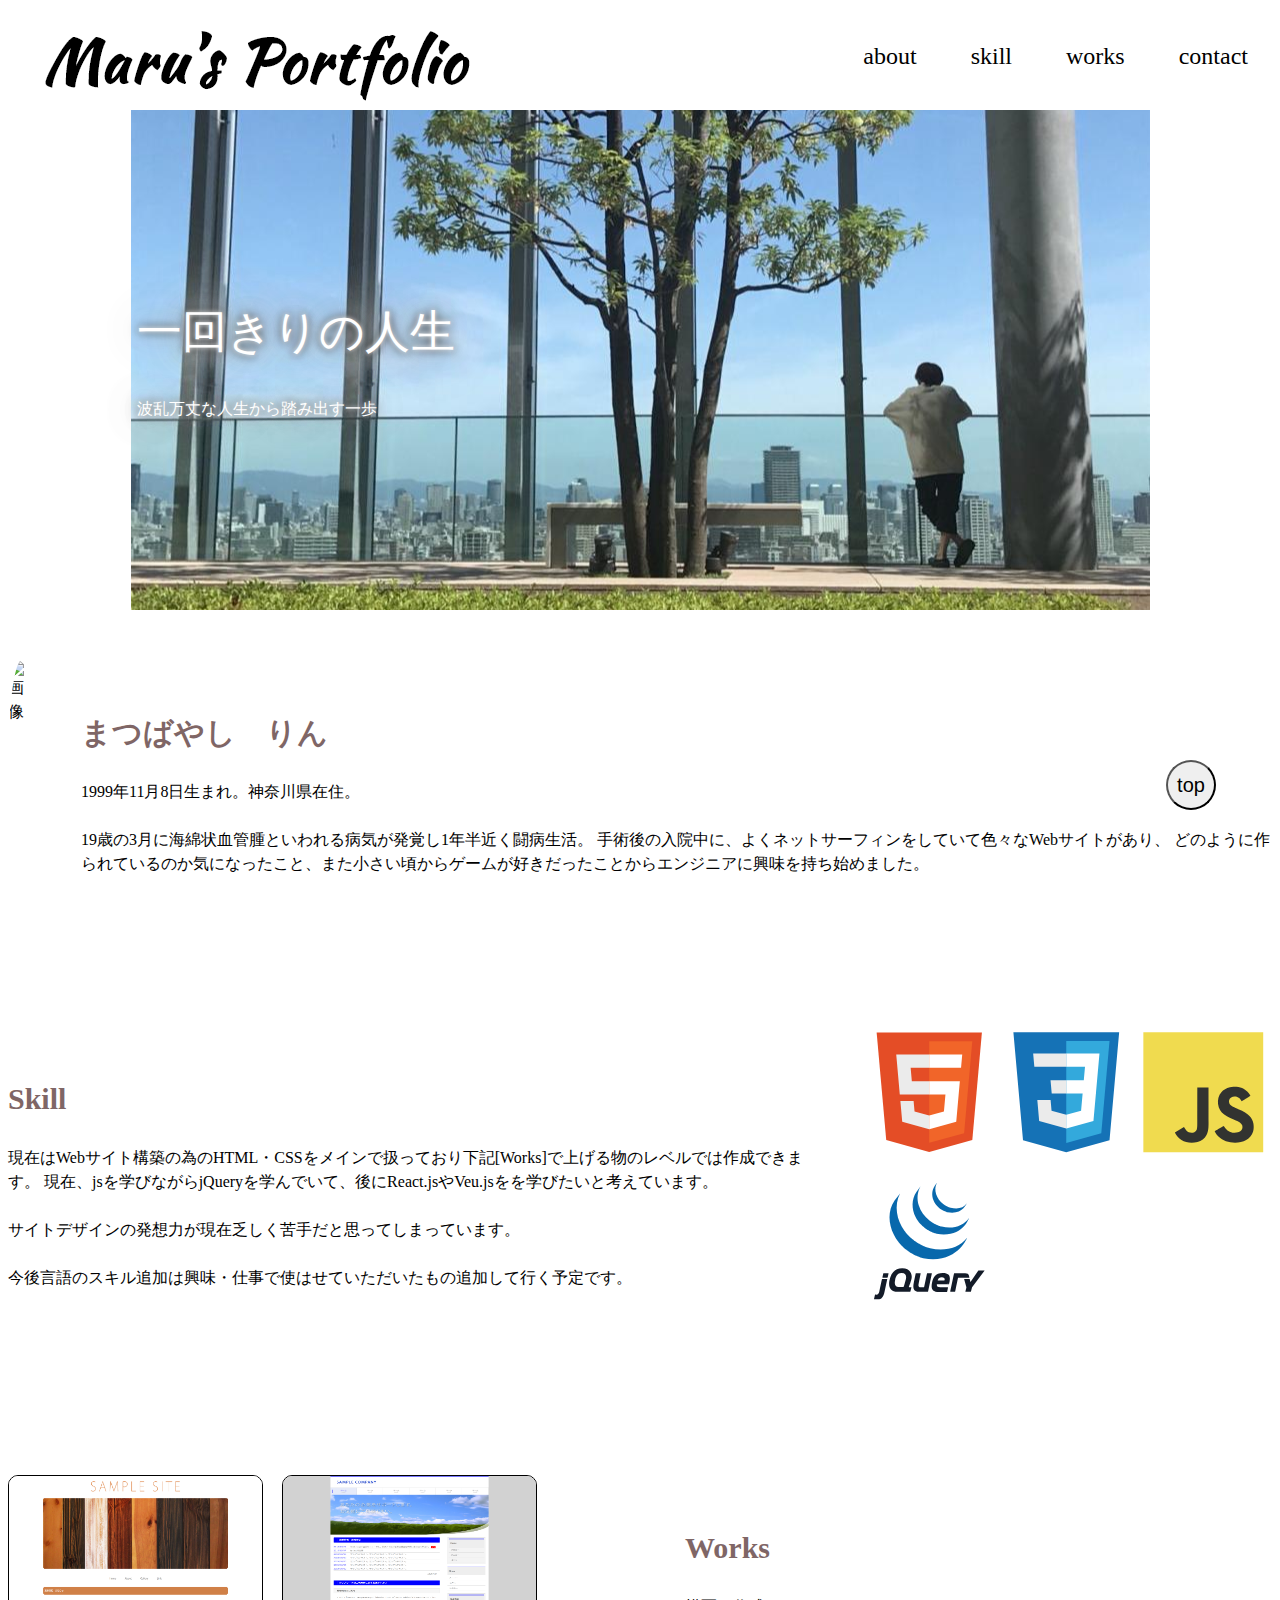
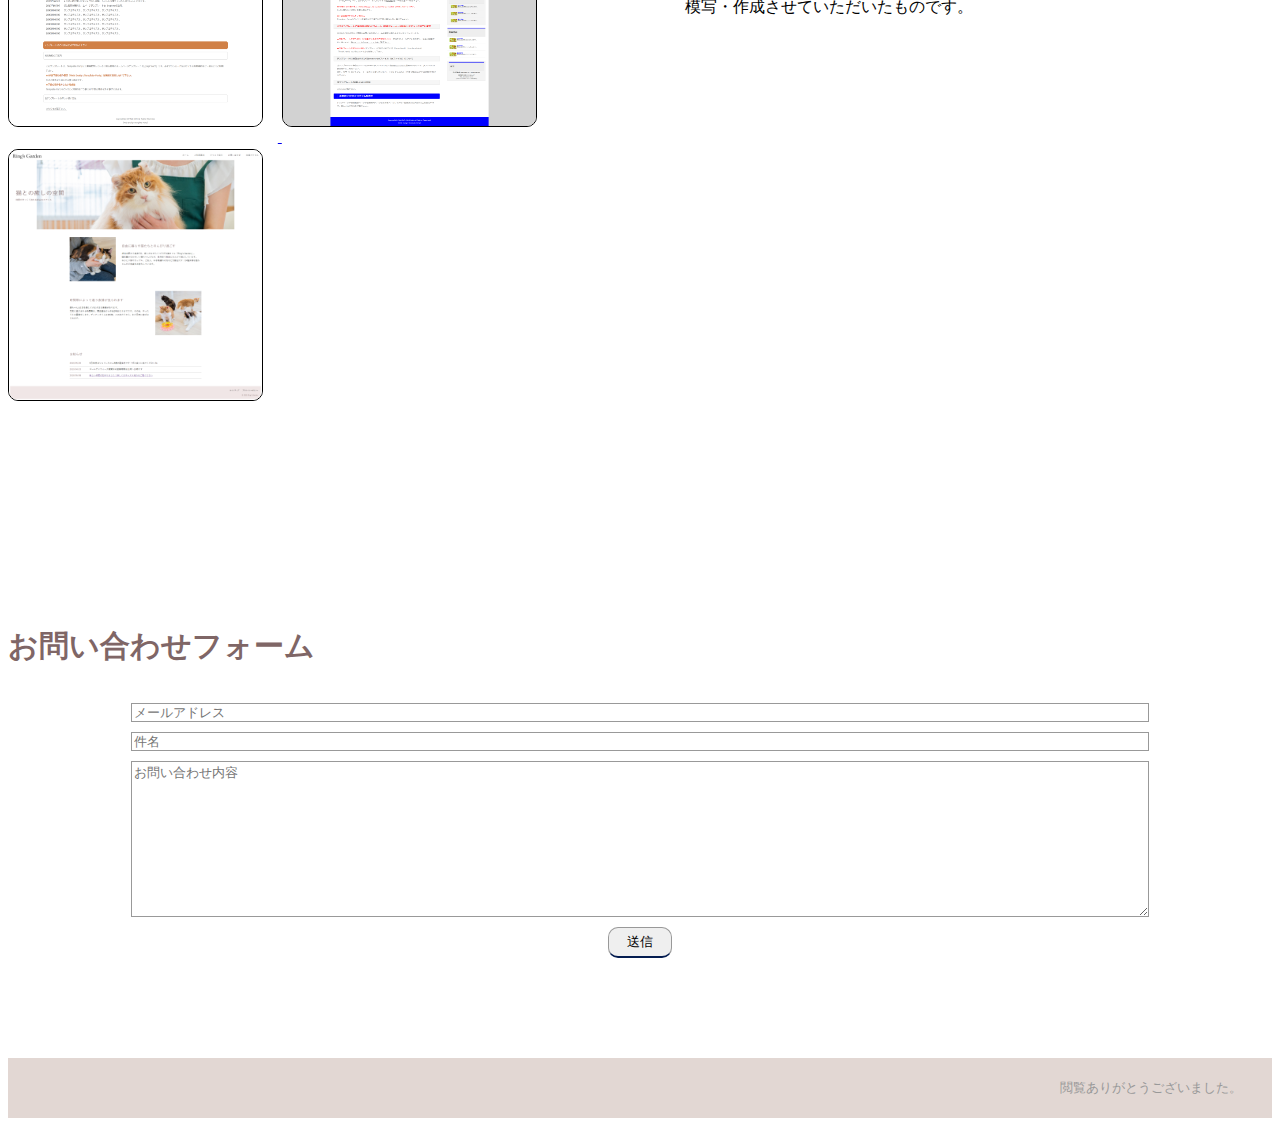
==== 1119_design/html/index.html @ 5fe9ca92 "2回目変更" ====
<!DOCTYPE html>
<html lang="ja">
<head>
    <meta charset="UTF-8">
    <meta name="viewport" content="width=device-width, initial-scale=1.0">
    <title>ポートフォリオ</title>
    <link rel="stylesheet" href="https://use.fontawesome.com/releases/v5.15.1/css/all.css">
    <link rel="stylesheet" href="../css/reset.css">
    <link rel="stylesheet" href="../css/style.css">
    <link rel="stylesheet" href="https://fonts.googleapis.com/css?family=Kaushan+Script">
    <link rel="stylesheet" href="../scss/stlker.scss">
</head>
<body>
    <button class="btn-top">
        <span class="btn-span">
            <a href="#top">
                top
            </a>
        </span>
    </button>
    <header id="top">
        <img class="h-logo" src="../img/my-logo.png" alt="title-logo">
        <nav class="h-nav">
            <ul class="h-menu">
                <li class="h-list">
                    <a class="h-a" href="#about">
                        about
                    </a>
                </li>
                <li class="h-list">
                    <a class="h-a" href="#skill">
                        skill
                    </a>
                </li>
                <li class="h-list">
                    <a class="h-a" href="#works">
                        works
                    </a>
                </li>
                <li class="h-list">
                    <a class="h-a" href="#contact">
                        contact
                    </a>
                </li>
            </ul>
        </nav>
    </header>
    <div class="contents">
        <main>
            <div class="m-visual">
                <div class="m-v-contents">
                    <h2 class="m-title">
                        一回きりの人生
                    </h2>
                    <p class="m-content">
                        波乱万丈な人生から踏み出す一歩
                    </p>
                </div>
            </div>
            <div class="container">
                <section class="about" id="about">
                    <img class="t-icon" src="https://pbs.twimg.com/profile_images/1322659379196252160/xJbpizBc_400x400.jpg" alt="画像">
                    <div class="content">
                        <h2 class="m-h2 color-font">
                            まつばやし　りん
                        </h2>
                        <p>
                            1999年11月8日生まれ。神奈川県在住。<br>
                            <br>
                            19歳の3月に海綿状血管腫といわれる病気が発覚し1年半近く闘病生活。
                            手術後の入院中に、よくネットサーフィンをしていて色々なWebサイトがあり、 どのように作られているのか気になったこと、また小さい頃からゲームが好きだったことからエンジニアに興味を持ち始めました。
                        </p>
                    </div>
                </section>
                <section class="skill" id="skill">
                    <div class="skill-icons">
                        <svg class="s-icon" viewBox="0 0 128 128">
                            <path fill="#E44D26" d="M19.037 113.876l-10.005-112.215h109.936l-10.016 112.198-45.019 12.48z"></path><path fill="#F16529" d="M64 116.8l36.378-10.086 8.559-95.878h-44.937z"></path><path fill="#EBEBEB" d="M64 52.455h-18.212l-1.258-14.094h19.47v-13.762h-34.511l.33 3.692 3.382 37.927h30.799zM64 88.198l-.061.017-15.327-4.14-.979-10.975h-13.817l1.928 21.609 28.193 7.826.063-.017z"></path><path fill="#fff" d="M63.952 52.455v13.763h16.947l-1.597 17.849-15.35 4.143v14.319l28.215-7.82.207-2.325 3.234-36.233.335-3.696h-3.708zM63.952 24.599v13.762h33.244l.276-3.092.628-6.978.329-3.692z"></path>
                        </svg>
                        <svg class="s-icon" viewBox="0 0 128 128">
                            <path fill="#1572B6" d="M18.814 114.123l-10.054-112.771h110.48l-10.064 112.754-45.243 12.543-45.119-12.526z"></path><path fill="#33A9DC" d="M64.001 117.062l36.559-10.136 8.601-96.354h-45.16v106.49z"></path><path fill="#fff" d="M64.001 51.429h18.302l1.264-14.163h-19.566v-13.831h34.681999999999995l-.332 3.711-3.4 38.114h-30.95v-13.831z"></path><path fill="#EBEBEB" d="M64.083 87.349l-.061.018-15.403-4.159-.985-11.031h-13.882l1.937 21.717 28.331 7.863.063-.018v-14.39z"></path><path fill="#fff" d="M81.127 64.675l-1.666 18.522-15.426 4.164v14.39l28.354-7.858.208-2.337 2.406-26.881h-13.876z"></path><path fill="#EBEBEB" d="M64.048 23.435v13.831000000000001h-33.407999999999994l-.277-3.108-.63-7.012-.331-3.711h34.646zM64.001 51.431v13.831000000000001h-15.209l-.277-3.108-.631-7.012-.33-3.711h16.447z"></path>
                        </svg>
                        <svg class="s-icon" viewBox="0 0 128 128">
                            <path fill="#F0DB4F" d="M1.408 1.408h125.184v125.185h-125.184z"></path><path fill="#323330" d="M116.347 96.736c-.917-5.711-4.641-10.508-15.672-14.981-3.832-1.761-8.104-3.022-9.377-5.926-.452-1.69-.512-2.642-.226-3.665.821-3.32 4.784-4.355 7.925-3.403 2.023.678 3.938 2.237 5.093 4.724 5.402-3.498 5.391-3.475 9.163-5.879-1.381-2.141-2.118-3.129-3.022-4.045-3.249-3.629-7.676-5.498-14.756-5.355l-3.688.477c-3.534.893-6.902 2.748-8.877 5.235-5.926 6.724-4.236 18.492 2.975 23.335 7.104 5.332 17.54 6.545 18.873 11.531 1.297 6.104-4.486 8.08-10.234 7.378-4.236-.881-6.592-3.034-9.139-6.949-4.688 2.713-4.688 2.713-9.508 5.485 1.143 2.499 2.344 3.63 4.26 5.795 9.068 9.198 31.76 8.746 35.83-5.176.165-.478 1.261-3.666.38-8.581zm-46.885-37.793h-11.709l-.048 30.272c0 6.438.333 12.34-.714 14.149-1.713 3.558-6.152 3.117-8.175 2.427-2.059-1.012-3.106-2.451-4.319-4.485-.333-.584-.583-1.036-.667-1.071l-9.52 5.83c1.583 3.249 3.915 6.069 6.902 7.901 4.462 2.678 10.459 3.499 16.731 2.059 4.082-1.189 7.604-3.652 9.448-7.401 2.666-4.915 2.094-10.864 2.07-17.444.06-10.735.001-21.468.001-32.237z"></path>
                        </svg>
                        <svg class="s-icon" viewBox="0 0 128 128">
                            <path fill="#0868AC" d="M27.758 20.421c-7.352 10.565-6.437 24.312-.82 35.54l.411.798.263.506.164.291.293.524c.174.307.353.612.536.919l.306.504c.203.326.41.65.622.973l.265.409c.293.437.592.872.901 1.301l.026.033.152.205c.267.368.542.732.821 1.093l.309.393c.249.313.502.623.759.934l.29.346c.345.406.698.812 1.057 1.208l.021.022.041.045c.351.383.71.758 1.075 1.133l.344.347c.282.284.569.563.858.841l.351.334c.387.364.777.722 1.176 1.07l.018.016.205.174c.351.305.708.605 1.068.902l.442.353c.294.235.591.468.89.696l.477.361c.33.243.663.482.999.717l.363.258.101.072c.318.22.645.431.97.642l.42.28c.5.315 1.007.628 1.519.93l.42.237c.377.217.756.431 1.14.639l.631.326.816.424.188.091.334.161c.427.204.858.405 1.293.599l.273.122c.498.218 1.001.427 1.508.628l.368.144c.469.182.945.359 1.423.527l.179.062c.524.184 1.054.353 1.587.52l.383.114c.542.164 1.079.358 1.638.462 35.553 6.483 45.88-21.364 45.88-21.364-8.674 11.3-24.069 14.28-38.656 10.962-.553-.125-1.089-.298-1.628-.456l-.406-.124c-.526-.161-1.049-.33-1.568-.51l-.215-.077c-.465-.164-.924-.336-1.382-.513l-.388-.152c-.501-.198-1-.405-1.492-.62l-.298-.133c-.423-.191-.842-.384-1.259-.585l-.364-.175c-.327-.159-.65-.328-.974-.495l-.649-.341c-.395-.21-.782-.43-1.167-.654l-.394-.219c-.513-.303-1.019-.615-1.52-.932l-.41-.273c-.363-.234-.725-.473-1.081-.719l-.349-.245c-.344-.242-.685-.489-1.022-.738l-.453-.343c-.31-.237-.618-.476-.922-.721l-.411-.33c-.388-.318-.771-.64-1.149-.969l-.126-.105c-.409-.359-.811-.728-1.208-1.098l-.34-.328c-.294-.279-.584-.561-.868-.851l-.34-.34c-.362-.37-.717-.745-1.065-1.126l-.053-.057c-.368-.402-.728-.813-1.08-1.229l-.283-.336c-.263-.316-.523-.638-.777-.961l-.285-.355c-.307-.397-.605-.793-.898-1.195-8.098-11.047-11.008-26.283-4.535-38.795M50.578 11.519c-5.316 7.65-5.028 17.893-.88 25.983.695 1.356 1.477 2.673 2.351 3.925.796 1.143 1.68 2.501 2.737 3.418.383.422.784.834 1.193 1.238l.314.311c.397.385.801.764 1.218 1.132l.05.043.012.012c.462.405.939.794 1.423 1.178l.323.252c.486.372.981.738 1.489 1.087l.043.033.68.447.322.213c.363.233.73.459 1.104.676l.156.092c.322.185.648.367.975.545l.347.18.682.354.103.047c.469.23.941.453 1.424.663l.314.13c.386.163.775.323 1.167.473l.5.184c.356.132.712.253 1.072.373l.484.155c.511.158 1.017.359 1.549.448 27.45 4.547 33.787-16.588 33.787-16.588-5.712 8.228-16.775 12.153-28.58 9.089-.524-.138-1.042-.288-1.555-.449l-.467-.151c-.365-.117-.728-.243-1.087-.374l-.491-.183c-.394-.152-.784-.309-1.171-.473l-.315-.133c-.485-.211-.962-.434-1.432-.666l-.718-.365-.414-.213c-.306-.166-.61-.338-.909-.514l-.217-.123c-.372-.217-.738-.44-1.1-.672l-.332-.221-.712-.472c-.506-.349-.999-.714-1.484-1.085l-.334-.264c-5.167-4.079-9.263-9.655-11.21-15.977-2.041-6.557-1.601-13.917 1.935-19.891M69.771 4.868c-3.134 4.612-3.442 10.341-1.267 15.435 2.293 5.407 6.992 9.648 12.477 11.66l.682.235.3.096c.323.102.644.22.978.282 15.157 2.929 19.268-7.777 20.362-9.354-3.601 5.185-9.653 6.43-17.079 4.627-.586-.142-1.231-.354-1.796-.555-.725-.259-1.439-.553-2.134-.886-1.318-.634-2.575-1.402-3.741-2.282-6.645-5.042-10.772-14.659-6.436-22.492"></path><path fill="#131B28" d="M66.359 96.295h-4.226c-.234 0-.467.188-.517.417l-1.5 6.94-1.5 6.94c-.049.229-.282.417-.516.417h-2.991c-2.959 0-2.617-2.047-2.011-4.851l.018-.085.066-.354.012-.066.135-.72.145-.771.154-.785.682-3.332.683-3.332c.047-.23-.107-.419-.341-.419h-4.337c-.234 0-.466.188-.514.418l-.933 4.424-.932 4.425-.002.006-.086.412c-1.074 4.903-.79 9.58 5.048 9.727l.17.003h9.163c.234 0 .467-.188.516-.417l1.976-9.289 1.976-9.29c.049-.23-.103-.417-.338-.418zM21.103 96.246h-4.64c-.235 0-.469.188-.521.416l-.44 1.942-.44 1.942c-.051.229.098.416.333.416h4.676c.235 0 .468-.188.518-.417l.425-1.941.425-1.941c.049-.229-.101-.417-.336-.417zM19.757 102.29h-4.677c-.234 0-.469.188-.521.416l-.657 2.91-.656 2.909-.183.834-.631 2.97-.63 2.971c-.049.229-.15.599-.225.821 0 0-.874 2.6-2.343 2.57l-.184-.004-1.271-.023h-.001c-.234-.003-.469.18-.524.407l-.485 2.039-.484 2.038c-.055.228.093.416.326.42.833.01 2.699.031 3.828.031 3.669 0 5.604-2.033 6.843-7.883l1.451-6.714 1.361-6.297c.049-.227-.103-.415-.337-.415zM105.874 100.716l-.194-.801-.191-.82-.097-.414c-.38-1.477-1.495-2.328-3.917-2.328l-3.77-.004-3.472-.005h-3.907c-.234 0-.466.188-.515.417l-.173.816-.204.964-.057.271-1.759 8.24-1.67 7.822c-.05.23-.066.512-.038.626.028.115.479.209.713.209h3.524c.235 0 .532-.042.66-.094s.317-.513.364-.742l.626-3.099.627-3.1.001-.005.084-.413.76-3.56.671-3.144c.05-.229.281-.416.515-.417l11.089-.005c.235.002.383-.185.33-.414zM120.149 93.476l-.854.003h-3.549c-.235 0-.536.159-.667.353l-7.849 11.498c-.132.194-.283.166-.335-.062l-.578-2.533c-.052-.229-.287-.416-.522-.416h-5.045c-.235 0-.374.184-.31.409l2.261 7.921c.064.226.069.596.011.824l-.985 3.833c-.059.228.085.413.32.413h4.987c.234 0 .474-.186.532-.413l.986-3.833c.058-.229.221-.567.363-.755l12.742-16.911c.142-.188.065-.341-.169-.339l-1.339.008zM80.063 103.395v-.004c-.029.254-.264.441-.499.441h-6.397c-.222 0-.334-.15-.301-.336l.006-.015-.004.002.003-.021.029-.109c.611-1.624 1.855-2.69 4.194-2.69 2.634-.001 3.148 1.285 2.969 2.732zm-1.877-7.384c-8.211 0-10.157 4.984-11.249 10.015-1.091 5.128-.998 9.921 7.5 9.921h1.03l.256-.001h.06l1.02-.003h.018c2.244-.009 4.495-.026 5.406-.033.233-.004.461-.191.509-.42l.344-1.681.067-.327.41-2.006c.047-.229-.106-.418-.341-.418h-7.639c-3.039 0-3.941-.807-3.608-3.181h12.211l-.001.001.008-.001c.194-.003.374-.137.445-.315l.029-.106-.001.001c1.813-6.839 1.293-11.445-6.474-11.446zM39.376 103.369l-.116.409v.001l-.922 3.268-.922 3.267c-.063.227-.308.411-.543.411h-4.88c-3.702 0-4.604-2.896-3.702-7.166.901-4.368 2.668-7.083 6.312-7.358 4.98-.376 5.976 3.126 4.773 7.168zm3.348 7.105s2.301-5.588 2.823-8.814c.713-4.319-1.45-10.585-9.804-10.585-8.306 0-11.914 5.981-13.29 12.484-1.376 6.55.427 12.293 8.686 12.246l6.516-.024 6.089-.022c.234-.002.474-.188.534-.414l1.061-4.046c.059-.228-.084-.414-.319-.416l-1.017-.006-1.017-.006c-.199-.001-.313-.131-.289-.302l.027-.095zM83.844 106.733c0 .155-.125.281-.28.281-.154 0-.28-.126-.28-.281 0-.154.125-.279.28-.279.155 0 .28.125.28.279z"></path>
                        </svg>
                        <!-- <svg class="s-icon" viewBox="0 0 128 128">
                            <linearGradient id="a" gradientUnits="userSpaceOnUse" x1="70.252" y1="1237.476" x2="170.659" y2="1151.089" gradientTransform="matrix(.563 0 0 -.568 -29.215 707.817)"><stop offset="0" stop-color="#5A9FD4"></stop><stop offset="1" stop-color="#306998"></stop></linearGradient><path fill="url(#a)" d="M63.391 1.988c-4.222.02-8.252.379-11.8 1.007-10.45 1.846-12.346 5.71-12.346 12.837v9.411h24.693v3.137h-33.961c-7.176 0-13.46 4.313-15.426 12.521-2.268 9.405-2.368 15.275 0 25.096 1.755 7.311 5.947 12.519 13.124 12.519h8.491v-11.282c0-8.151 7.051-15.34 15.426-15.34h24.665c6.866 0 12.346-5.654 12.346-12.548v-23.513c0-6.693-5.646-11.72-12.346-12.837-4.244-.706-8.645-1.027-12.866-1.008zm-13.354 7.569c2.55 0 4.634 2.117 4.634 4.721 0 2.593-2.083 4.69-4.634 4.69-2.56 0-4.633-2.097-4.633-4.69-.001-2.604 2.073-4.721 4.633-4.721z"></path><linearGradient id="b" gradientUnits="userSpaceOnUse" x1="209.474" y1="1098.811" x2="173.62" y2="1149.537" gradientTransform="matrix(.563 0 0 -.568 -29.215 707.817)"><stop offset="0" stop-color="#FFD43B"></stop><stop offset="1" stop-color="#FFE873"></stop></linearGradient><path fill="url(#b)" d="M91.682 28.38v10.966c0 8.5-7.208 15.655-15.426 15.655h-24.665c-6.756 0-12.346 5.783-12.346 12.549v23.515c0 6.691 5.818 10.628 12.346 12.547 7.816 2.297 15.312 2.713 24.665 0 6.216-1.801 12.346-5.423 12.346-12.547v-9.412h-24.664v-3.138h37.012c7.176 0 9.852-5.005 12.348-12.519 2.578-7.735 2.467-15.174 0-25.096-1.774-7.145-5.161-12.521-12.348-12.521h-9.268zm-13.873 59.547c2.561 0 4.634 2.097 4.634 4.692 0 2.602-2.074 4.719-4.634 4.719-2.55 0-4.633-2.117-4.633-4.719 0-2.595 2.083-4.692 4.633-4.692z"></path><radialGradient id="c" cx="1825.678" cy="444.45" r="26.743" gradientTransform="matrix(0 -.24 -1.055 0 532.979 557.576)" gradientUnits="userSpaceOnUse"><stop offset="0" stop-color="#B8B8B8" stop-opacity=".498"></stop><stop offset="1" stop-color="#7F7F7F" stop-opacity="0"></stop></radialGradient><path opacity=".444" fill="url(#c)" enable-background="new" d="M97.309 119.597c0 3.543-14.816 6.416-33.091 6.416-18.276 0-33.092-2.873-33.092-6.416 0-3.544 14.815-6.417 33.092-6.417 18.275 0 33.091 2.872 33.091 6.417z"></path>
                        </svg>
                        <svg class="s-icon" viewBox="0 0 128 128">
                            <g fill="#61DAFB"><circle cx="64" cy="64" r="11.4"></circle><path d="M107.3 45.2c-2.2-.8-4.5-1.6-6.9-2.3.6-2.4 1.1-4.8 1.5-7.1 2.1-13.2-.2-22.5-6.6-26.1-1.9-1.1-4-1.6-6.4-1.6-7 0-15.9 5.2-24.9 13.9-9-8.7-17.9-13.9-24.9-13.9-2.4 0-4.5.5-6.4 1.6-6.4 3.7-8.7 13-6.6 26.1.4 2.3.9 4.7 1.5 7.1-2.4.7-4.7 1.4-6.9 2.3-12.5 4.8-19.3 11.4-19.3 18.8s6.9 14 19.3 18.8c2.2.8 4.5 1.6 6.9 2.3-.6 2.4-1.1 4.8-1.5 7.1-2.1 13.2.2 22.5 6.6 26.1 1.9 1.1 4 1.6 6.4 1.6 7.1 0 16-5.2 24.9-13.9 9 8.7 17.9 13.9 24.9 13.9 2.4 0 4.5-.5 6.4-1.6 6.4-3.7 8.7-13 6.6-26.1-.4-2.3-.9-4.7-1.5-7.1 2.4-.7 4.7-1.4 6.9-2.3 12.5-4.8 19.3-11.4 19.3-18.8s-6.8-14-19.3-18.8zm-14.8-30.5c4.1 2.4 5.5 9.8 3.8 20.3-.3 2.1-.8 4.3-1.4 6.6-5.2-1.2-10.7-2-16.5-2.5-3.4-4.8-6.9-9.1-10.4-13 7.4-7.3 14.9-12.3 21-12.3 1.3 0 2.5.3 3.5.9zm-11.2 59.3c-1.8 3.2-3.9 6.4-6.1 9.6-3.7.3-7.4.4-11.2.4-3.9 0-7.6-.1-11.2-.4-2.2-3.2-4.2-6.4-6-9.6-1.9-3.3-3.7-6.7-5.3-10 1.6-3.3 3.4-6.7 5.3-10 1.8-3.2 3.9-6.4 6.1-9.6 3.7-.3 7.4-.4 11.2-.4 3.9 0 7.6.1 11.2.4 2.2 3.2 4.2 6.4 6 9.6 1.9 3.3 3.7 6.7 5.3 10-1.7 3.3-3.4 6.6-5.3 10zm8.3-3.3c1.5 3.5 2.7 6.9 3.8 10.3-3.4.8-7 1.4-10.8 1.9 1.2-1.9 2.5-3.9 3.6-6 1.2-2.1 2.3-4.2 3.4-6.2zm-25.6 27.1c-2.4-2.6-4.7-5.4-6.9-8.3 2.3.1 4.6.2 6.9.2 2.3 0 4.6-.1 6.9-.2-2.2 2.9-4.5 5.7-6.9 8.3zm-18.6-15c-3.8-.5-7.4-1.1-10.8-1.9 1.1-3.3 2.3-6.8 3.8-10.3 1.1 2 2.2 4.1 3.4 6.1 1.2 2.2 2.4 4.1 3.6 6.1zm-7-25.5c-1.5-3.5-2.7-6.9-3.8-10.3 3.4-.8 7-1.4 10.8-1.9-1.2 1.9-2.5 3.9-3.6 6-1.2 2.1-2.3 4.2-3.4 6.2zm25.6-27.1c2.4 2.6 4.7 5.4 6.9 8.3-2.3-.1-4.6-.2-6.9-.2-2.3 0-4.6.1-6.9.2 2.2-2.9 4.5-5.7 6.9-8.3zm22.2 21l-3.6-6c3.8.5 7.4 1.1 10.8 1.9-1.1 3.3-2.3 6.8-3.8 10.3-1.1-2.1-2.2-4.2-3.4-6.2zm-54.5-16.2c-1.7-10.5-.3-17.9 3.8-20.3 1-.6 2.2-.9 3.5-.9 6 0 13.5 4.9 21 12.3-3.5 3.8-7 8.2-10.4 13-5.8.5-11.3 1.4-16.5 2.5-.6-2.3-1-4.5-1.4-6.6zm-24.7 29c0-4.7 5.7-9.7 15.7-13.4 2-.8 4.2-1.5 6.4-2.1 1.6 5 3.6 10.3 6 15.6-2.4 5.3-4.5 10.5-6 15.5-13.8-4-22.1-10-22.1-15.6zm28.5 49.3c-4.1-2.4-5.5-9.8-3.8-20.3.3-2.1.8-4.3 1.4-6.6 5.2 1.2 10.7 2 16.5 2.5 3.4 4.8 6.9 9.1 10.4 13-7.4 7.3-14.9 12.3-21 12.3-1.3 0-2.5-.3-3.5-.9zm60.8-20.3c1.7 10.5.3 17.9-3.8 20.3-1 .6-2.2.9-3.5.9-6 0-13.5-4.9-21-12.3 3.5-3.8 7-8.2 10.4-13 5.8-.5 11.3-1.4 16.5-2.5.6 2.3 1 4.5 1.4 6.6zm9-15.6c-2 .8-4.2 1.5-6.4 2.1-1.6-5-3.6-10.3-6-15.6 2.4-5.3 4.5-10.5 6-15.5 13.8 4 22.1 10 22.1 15.6 0 4.7-5.8 9.7-15.7 13.4z"></path></g>
                        </svg> -->
                    </div>
                    <div class="content">
                        <h2 class="m-h2 color-font">
                            Skill
                        </h2>
                        <p>
                            現在はWebサイト構築の為のHTML・CSSをメインで扱っており下記[Works]で上げる物のレベルでは作成できます。
                            現在、jsを学びながらjQueryを学んでいて、後にReact.jsやVeu.jsをを学びたいと考えています。<br>
                            <br>
                            サイトデザインの発想力が現在乏しく苦手だと思ってしまっています。<br>
                            <br>
                            今後言語のスキル追加は興味・仕事で使はせていただいたもの追加して行く予定です。
                        </p>
                    </div>
                </section>
                <section class="works" id="works">
                    <div class="w-contents">
                        <a href="../img/try1.png">
                            <img class="work" src="../img/try1.png" alt="wrok1">
                        </a>
                        <a href="../img/try2.png">
                            <img class="work" src="../img/try2.png" alt="work2">
                        </a>
                        <a href="../img/try3.png">
                            <img class="work" src="../img/try3.png" alt="work3">
                        </a>
                    </div>
                    <div class="content">
                        <h2 class="m-h2 color-font">
                            Works
                        </h2>
                        <p>
                            模写・作成させていただいたものです。
                        </p>
                    </div>
                </section>
                <div class="contact">
                    <h2 class="m-h2 color-font">
                        お問い合わせフォーム
                    </h2>
                    <form id="contact" action="mailto:aaaa@aaa?subject=お問い合わせ" method="post">
                        <input type="email" placeholder="メールアドレス" required="required">
                        <input type="text" placeholder="件名">
                        <textarea name="" id="" cols="30" rows="10" placeholder="お問い合わせ内容" required="required"></textarea>
                        <input class="next-u" type="submit" value="送信">
                    </form>
                </div>
            </div>
        </main>
    </div>
    <footer>
        <div class="footer-right">
            <p class="f-p">
                閲覧ありがとうございました。
            </p>
        </div>
    </footer>
</body>
</html>
---- 1119_design/css/style.css ----
html {
    scroll-behavior: smooth;
}

body {
    margin: 8px;
    line-height: 1.5;
}

li {
    list-style: none;
}

.color-font {
    color: #7f6666;
}

/* botton */

.btn-top {
    position: fixed;
    z-index: 999;
    font-size: 20px;
    bottom: 10%;
    right: 5%;
    height: 50px;
    width: 50px;
    border-radius: 50%;
    padding: auto;
}

.btn-span a {
    text-decoration: none;
    color: black;
}

/* header */

header {
    width: 100%;
    overflow: hidden;
    display: block;
}

.h-logo {
    float: left;
    margin-top: 10px;
    margin-left: 30px;
}

.h-menu {
    float: right;
    font-size: 24px;
    margin: 20px 0;
}

.h-list {
    display: inline-block;
    padding: 10px 24px;
}

.h-a {
    text-decoration: none;
    color: black;
}

.h-a:hover {
    color: #ff0;
    transition: 0.3s;
}

/* main */

main {
    clear: both;
    margin: 0 auto;
}

.m-visual {
    background-image: url(../img/image1.png);
    background-repeat: no-repeat;
    background-position: center;
    height: 500px;
    position: relative;
}

.m-v-contents {
    position: absolute;
    color: white;
    top: 50%;
    left: 20%;
    transform: translate(-40%, -50%);
    text-shadow: 0px 0px 5px #ffffff,
    0px 0px 10px #000000,
    0px 0px 20px #aaaaaa,
    0px 0px 40px #aaaaaa,
    0px 0px 60px #aaaaaa,
    0px 0px 80px #eeeeee,
    0px 0px 100px #eeeeee,
    0px 0px 120px #eeeeee;
}

.m-title {
    font-size: 45px;
    font-weight: normal;
    padding: 15px;
}

.m-content {
    padding: 15px;
}

/* container */

.container {
    max-width: 1300px;
    margin: auto;
    padding-top: 50px;
}

section {
    display: flex;
    margin-bottom: 150px;
}

.container section:nth-child(even) {
    flex-direction: row-reverse;
}

.container section:nth-child(odd) .content {
    padding-left: 45px;
}

.container section:nth-child(even) .content {
    padding-right: 45px;
}

.m-h2 {
    font-size: 30px;
    padding-top: 50px;
    padding-bottom: 25px;
}

.t-icon {
    border-radius: 50%;
}

.skill-icons {
    width: 60%;
}

.s-icon {
    width: 30%;
    padding: 5px;
    margin-bottom: 10px;
}

.w-contents {
    width: 50%;
}

.work {
    width: 40%;
    height: 250px;
    margin-right: 15px;
    margin-bottom: 15px;
    border: 1px solid #000000;
    border-radius: 10px;
}

/* form */

.contact {
    width: 100%;
    margin: 0 auto;
}

form {
    width: 100%;
}

form input, form textarea {
    width: 80%;
    display: block;
    margin: auto;
    margin-top: 10px;
    border: 1px solid #999999;
}

.next-u {
    width: auto;
    padding: 5px 18px;
    border-radius: 10px;
    border-bottom: solid 2px #041c50;
}

.next-u:active {
    transform: translateY(2px);
    border-bottom: none;
    margin-top: 12px;
}

/* footer */

footer {
    width: 100%;
    overflow: hidden;
    background: rgb(226, 215, 211);
    padding: 20px 0;
    margin-top: 100px;
}

.footer-right {
    float: right;
    margin-right: 30px;
}

.f-p {
    font-size: 13px;
    color: #999999;
}
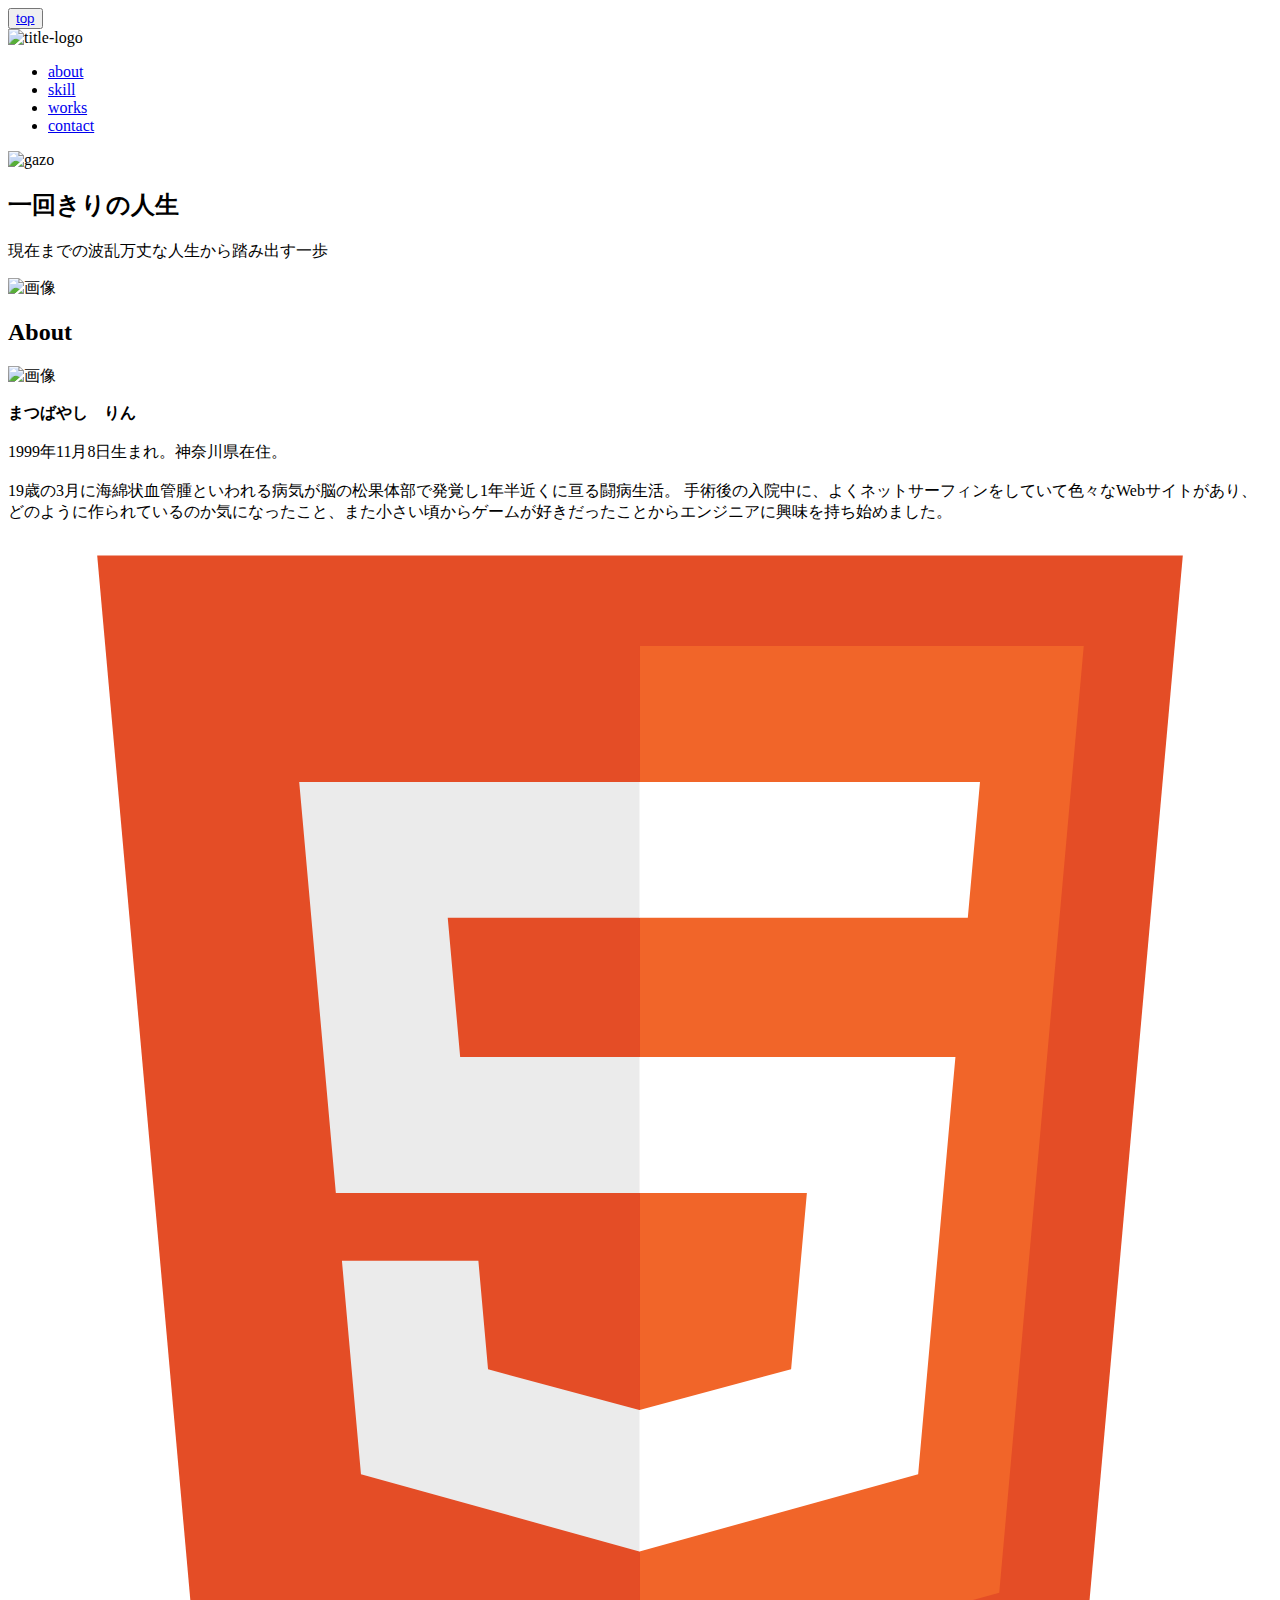
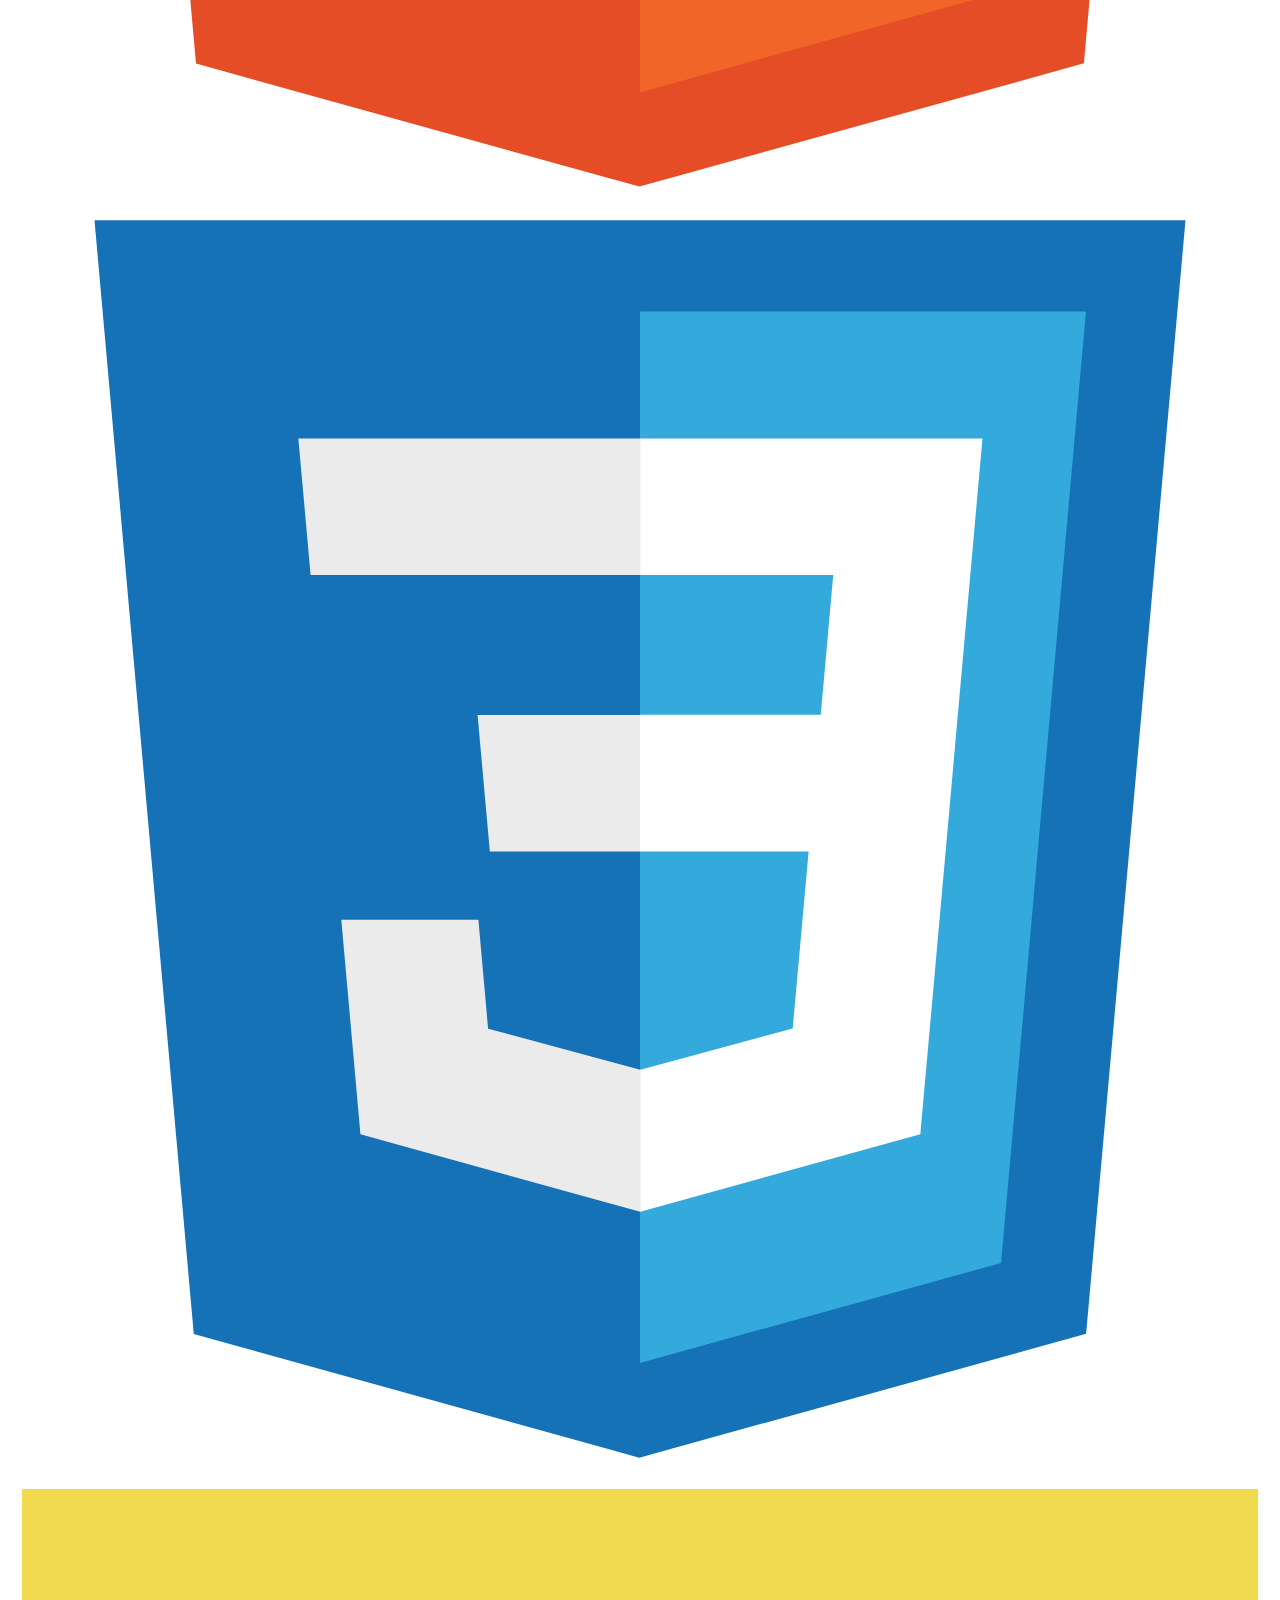
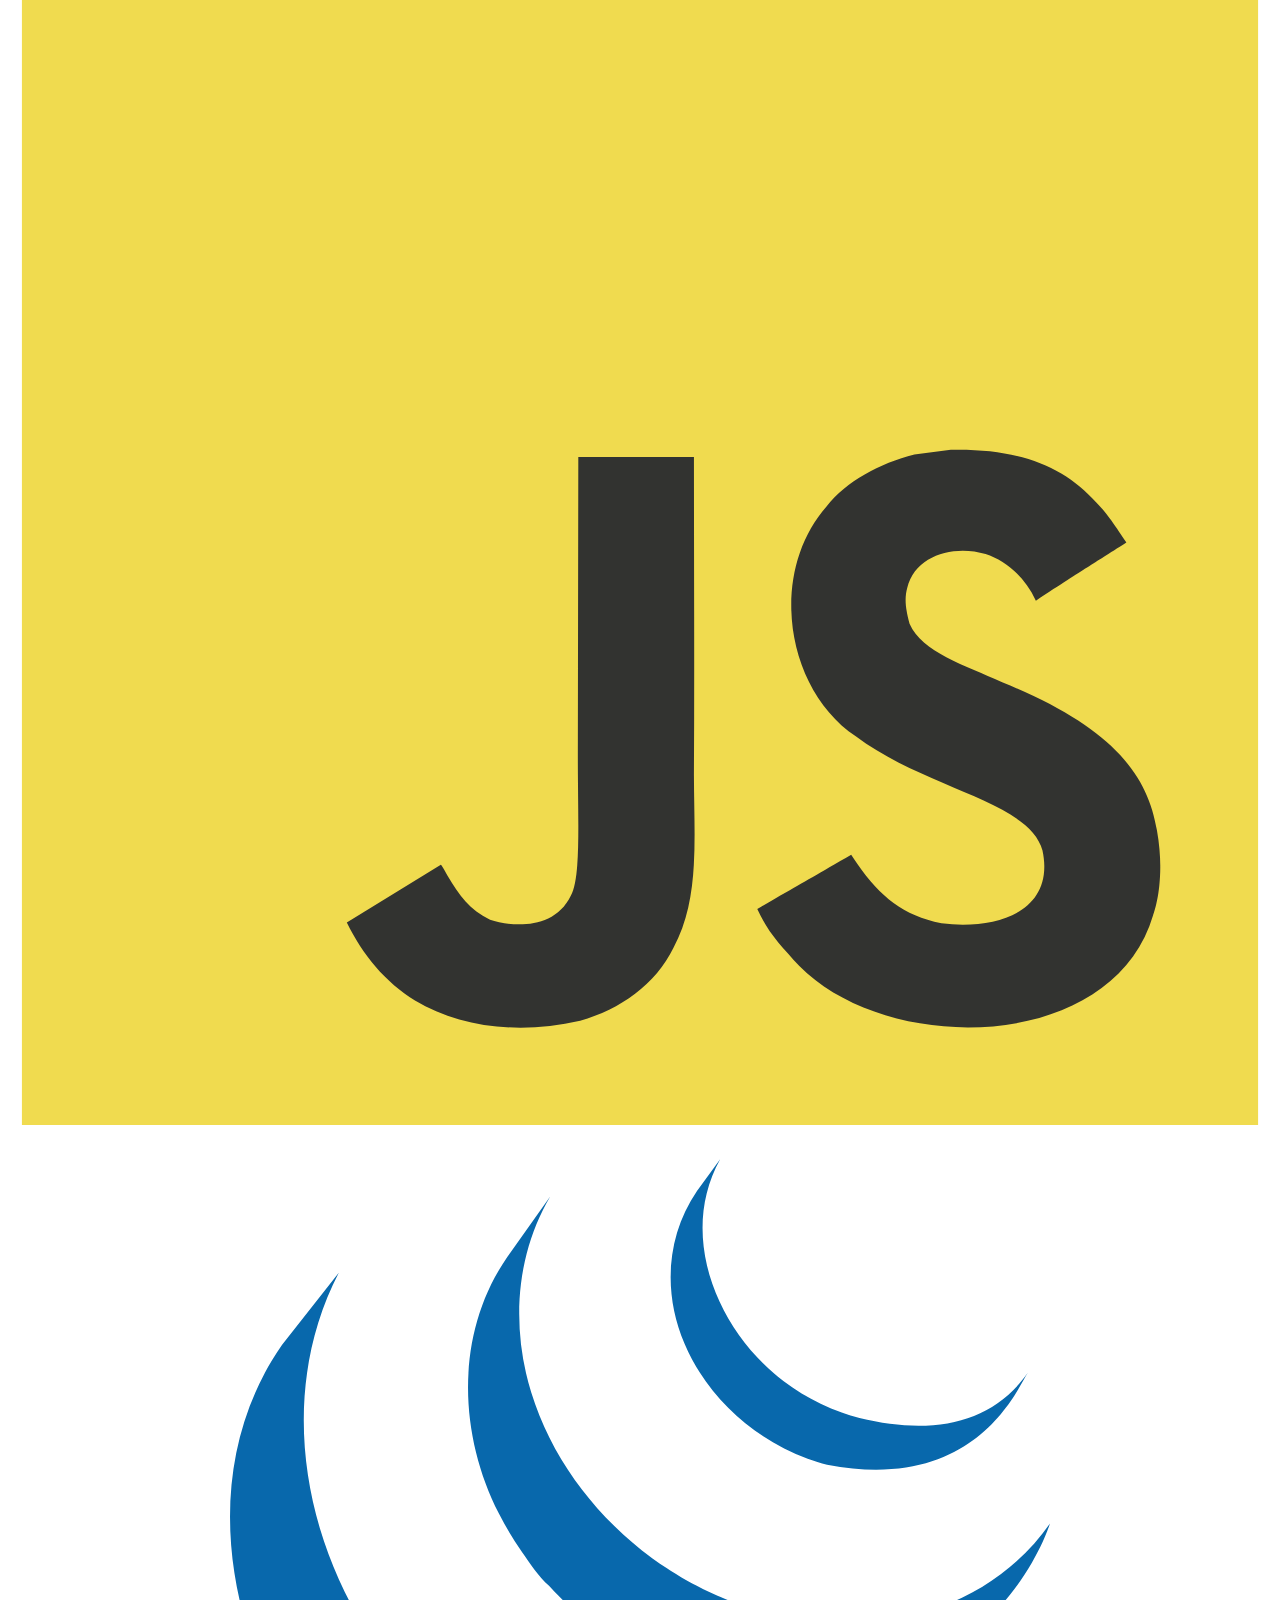
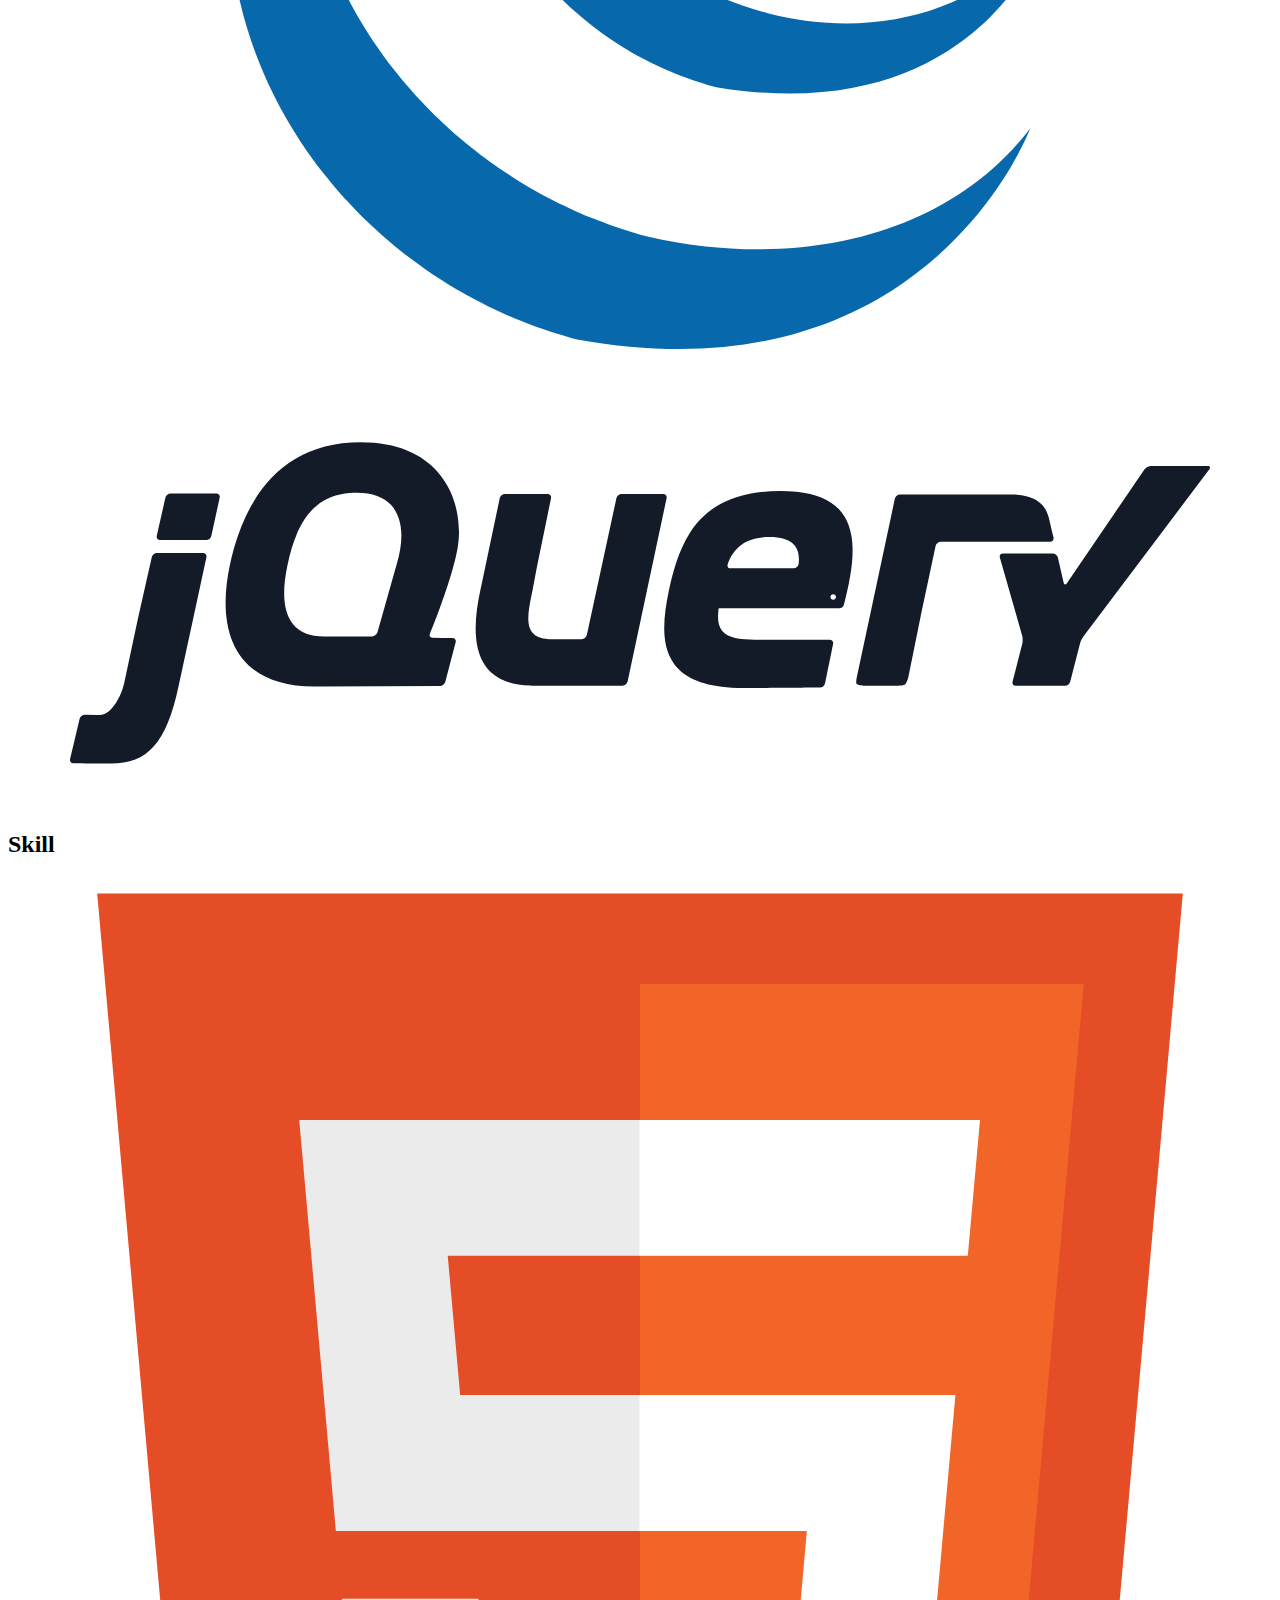
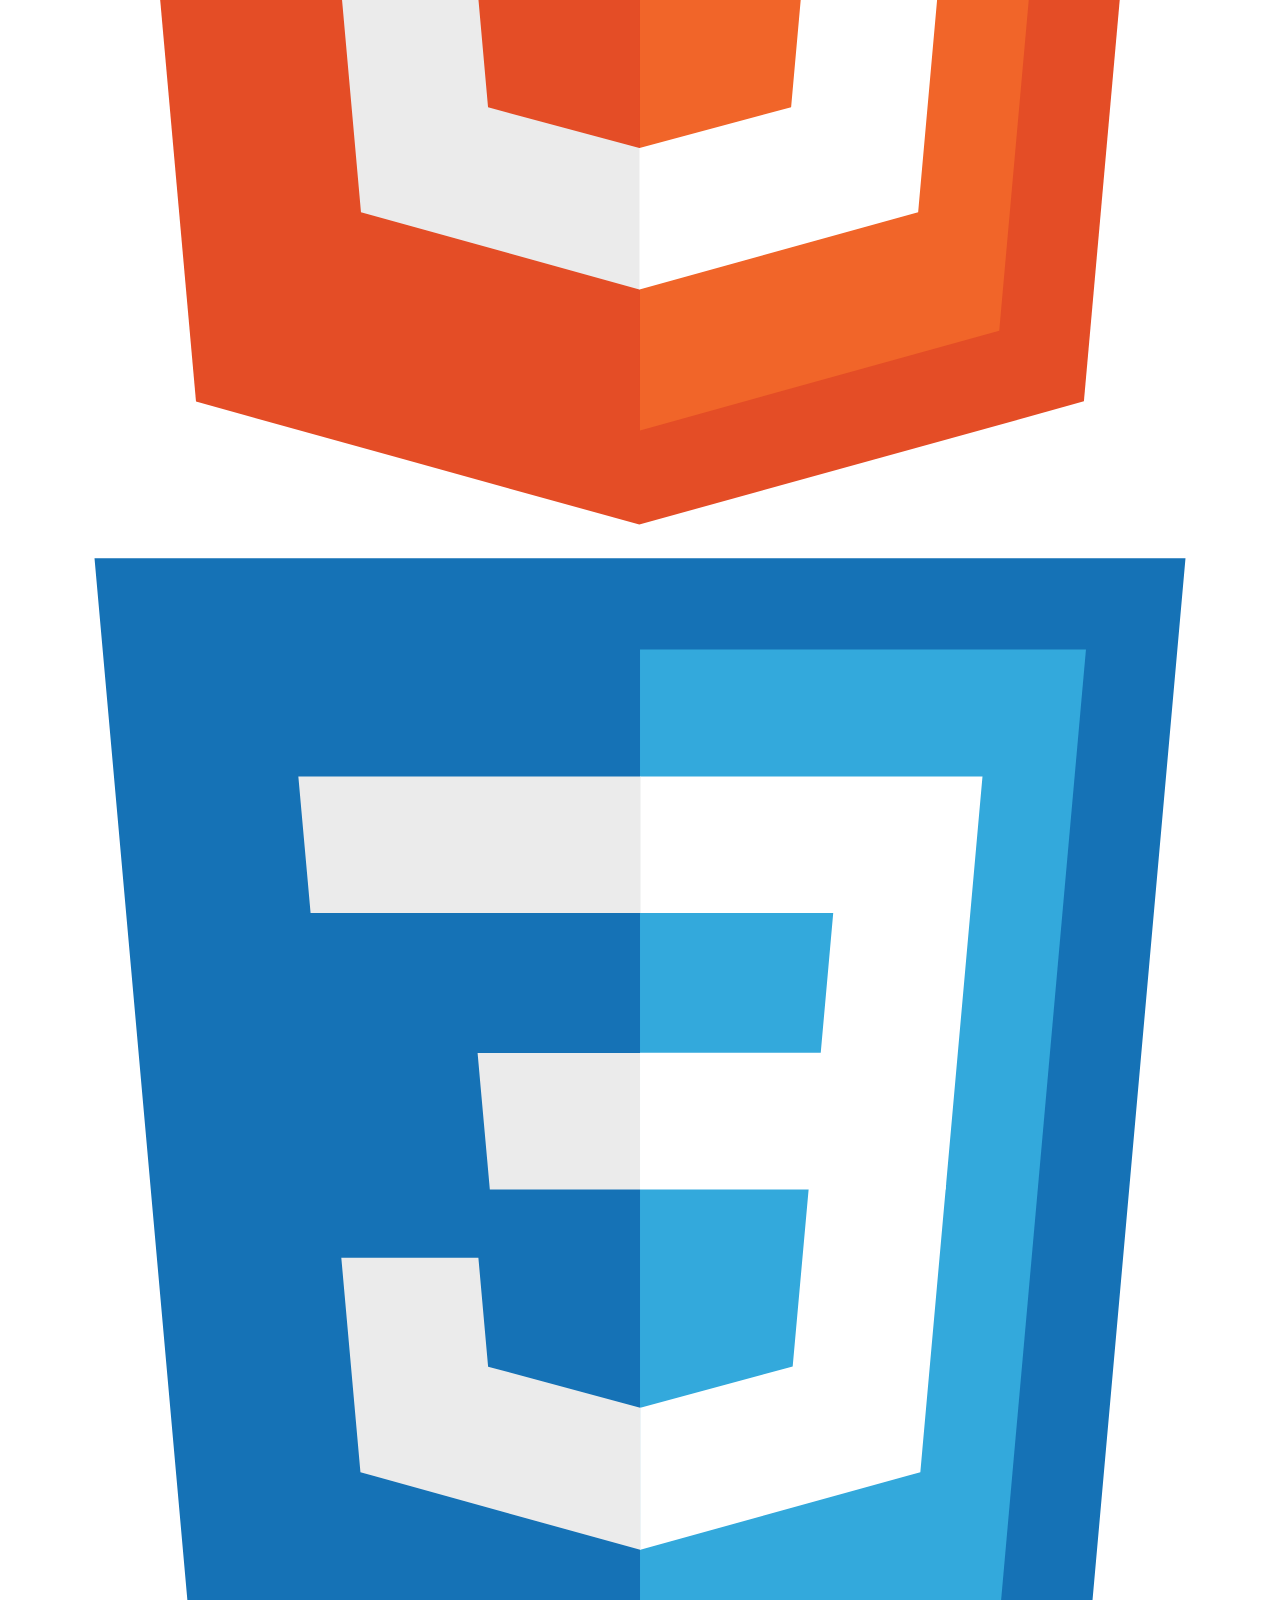
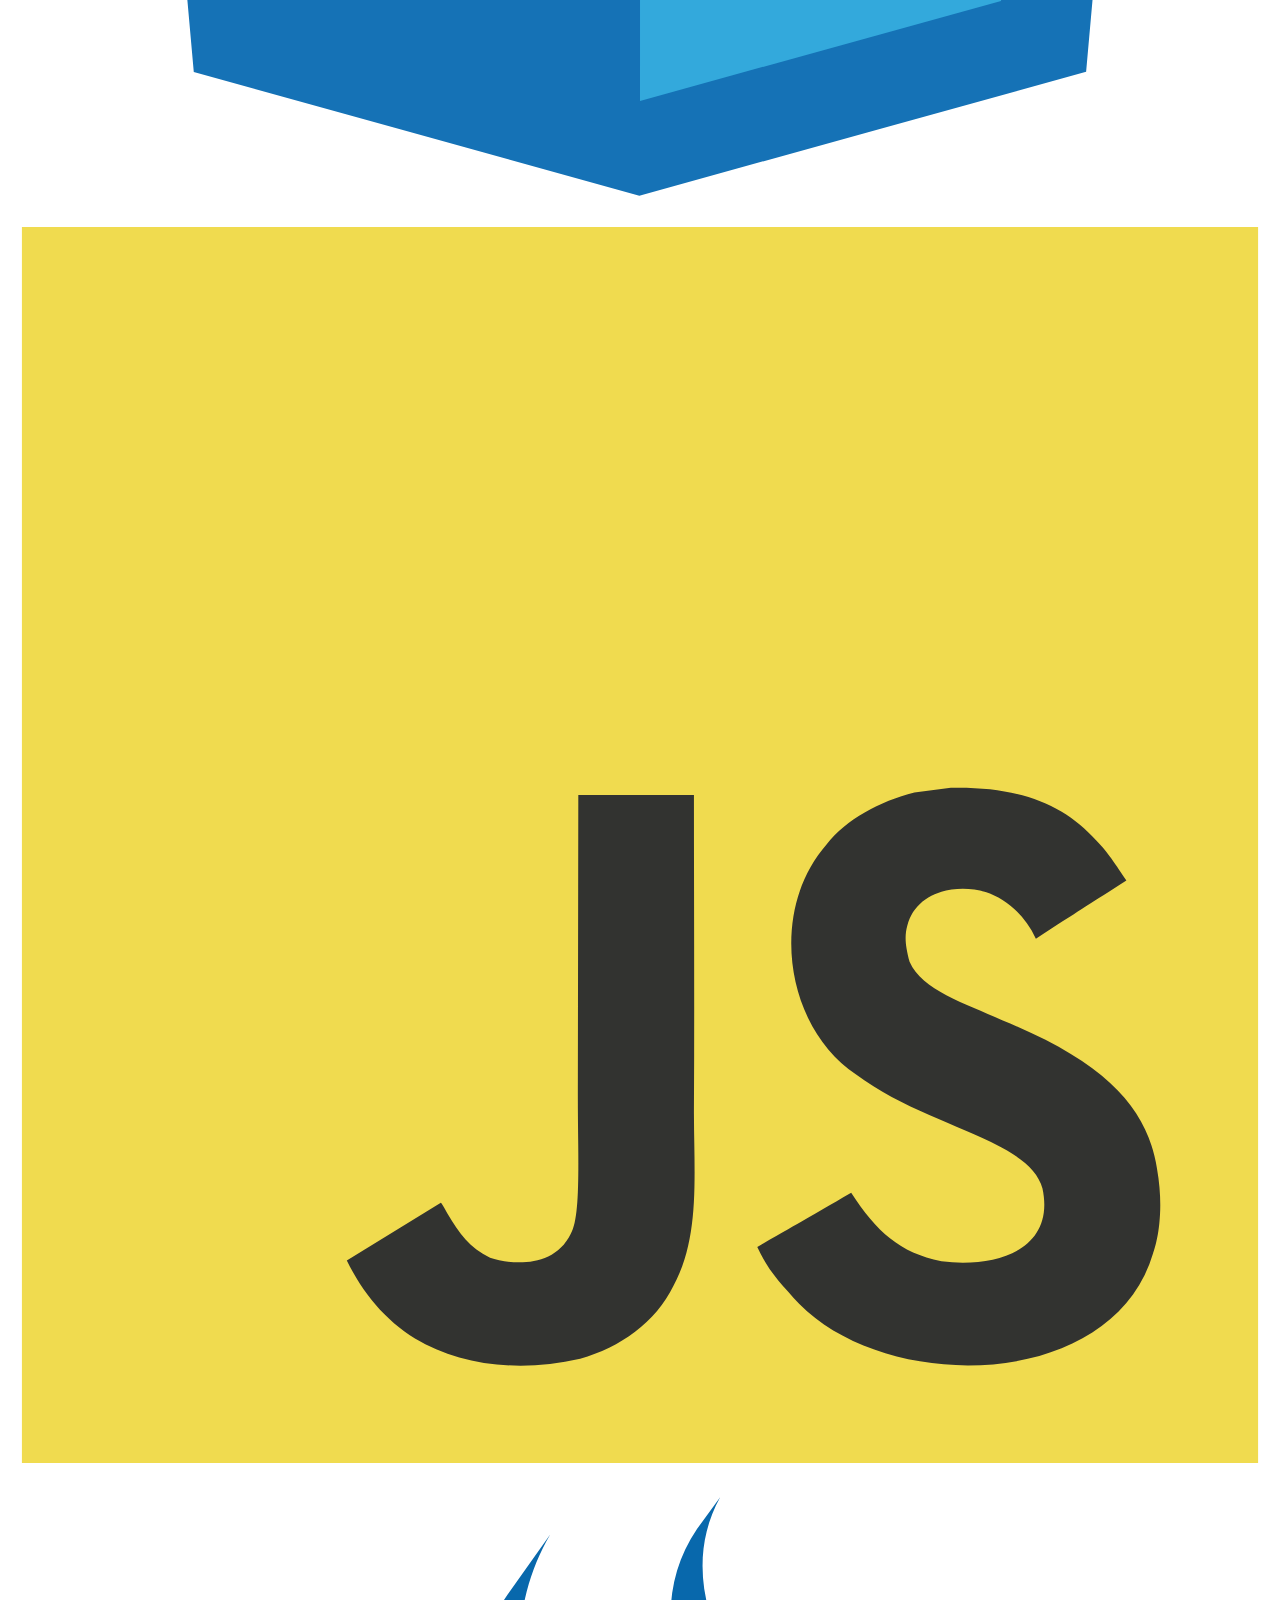
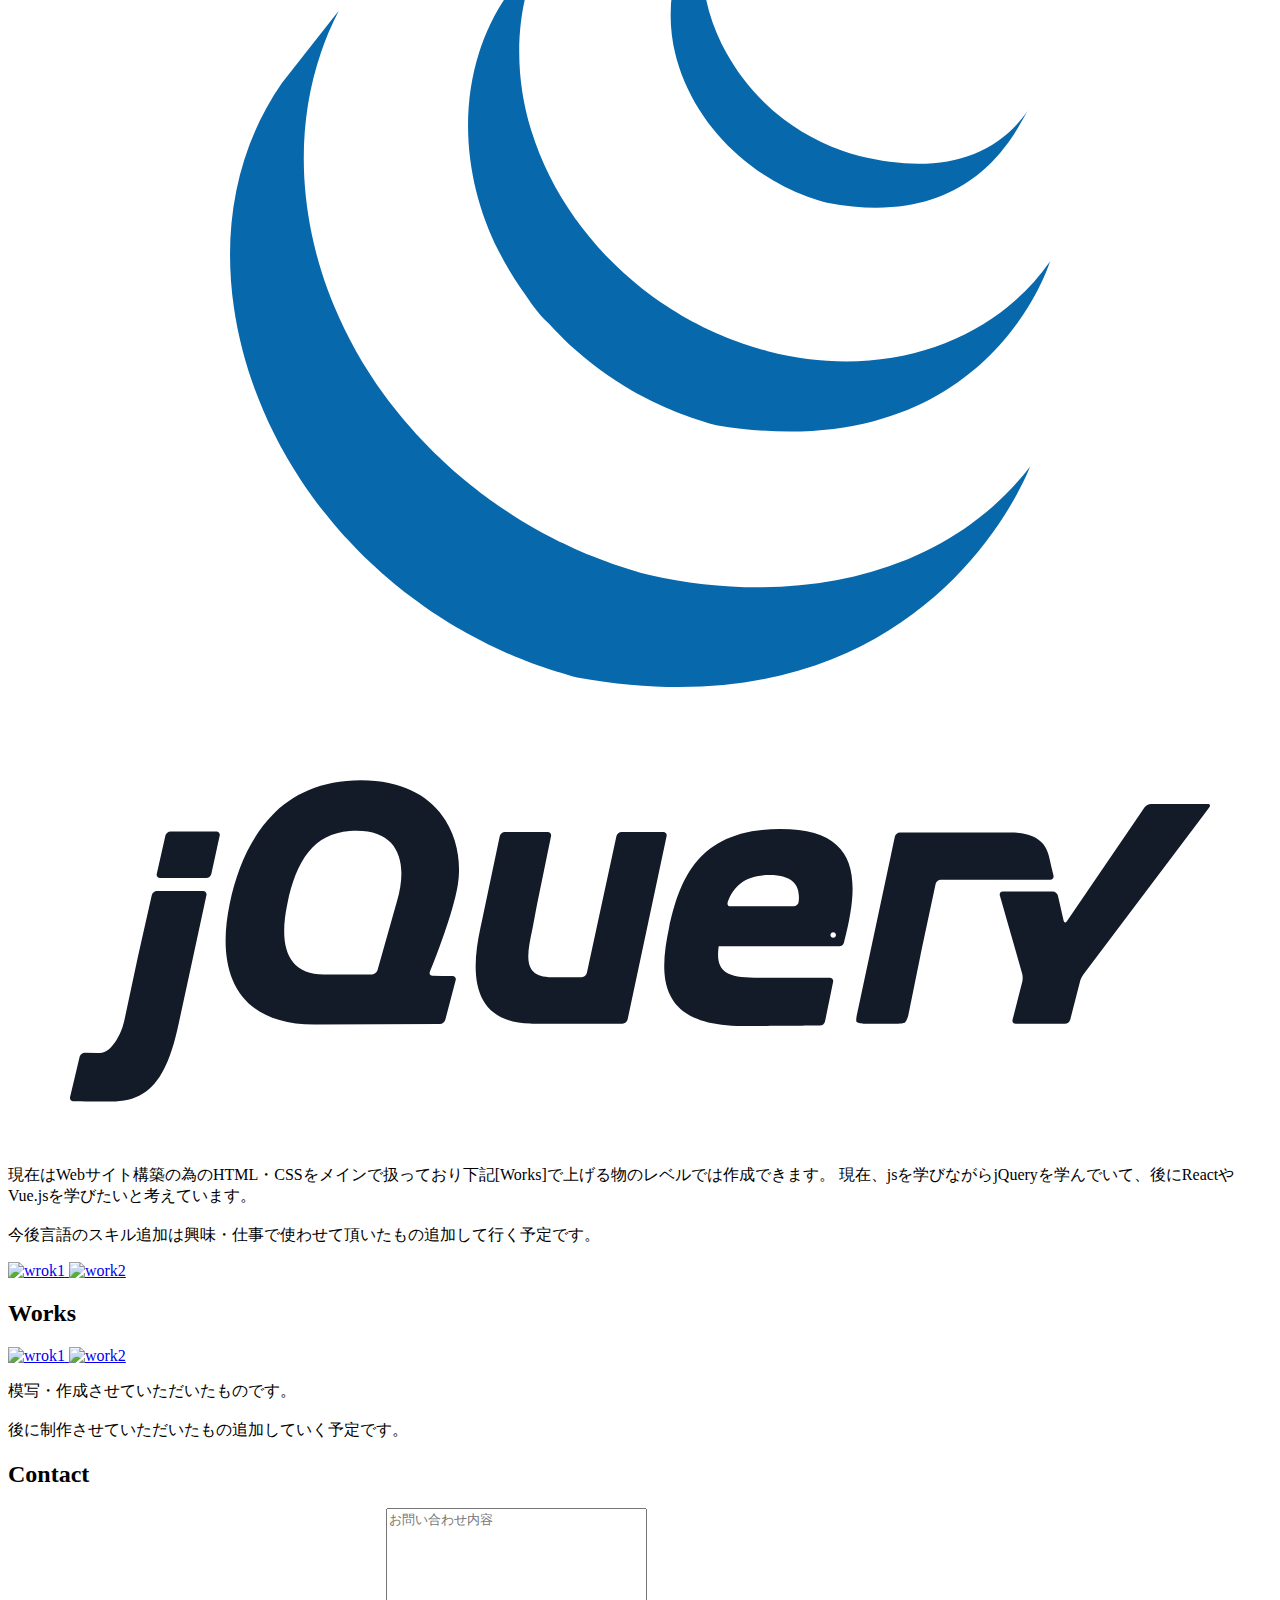
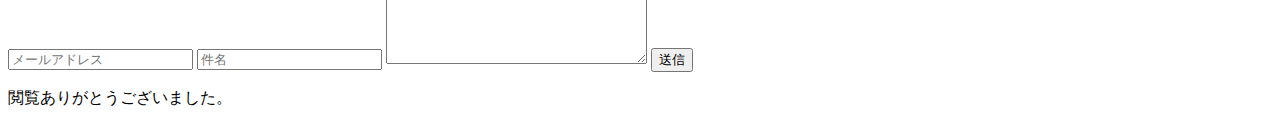
==== commit 46c1f5cf: "9回目" ====
--- a/1119_design/html/index.html
+++ b/1119_design/html/index.html
@@ -3,12 +3,12 @@
 <head>
     <meta charset="UTF-8">
     <meta name="viewport" content="width=device-width, initial-scale=1.0">
-    <title>ポートフォリオ</title>
+    <title>おまるポートフォリオ</title>
     <link rel="stylesheet" href="https://use.fontawesome.com/releases/v5.15.1/css/all.css">
-    <link rel="stylesheet" href="../css/reset.css">
-    <link rel="stylesheet" href="../css/style.css">
+    <link rel="stylesheet" href="1119_design/css/reset.css">
+    <link rel="stylesheet" href="1119_design/css/style.css">
     <link rel="stylesheet" href="https://fonts.googleapis.com/css?family=Kaushan+Script">
-    <link rel="stylesheet" href="../scss/stlker.scss">
+    <link rel="stylesheet" href="1119_design/css/responsive.css">
 </head>
 <body>
     <button class="btn-top">
@@ -19,7 +19,7 @@
         </span>
     </button>
     <header id="top">
-        <img class="h-logo" src="../img/my-logo.png" alt="title-logo">
+        <img class="h-logo" src="1119_design/img/my-logo.png" alt="title-logo">
         <nav class="h-nav">
             <ul class="h-menu">
                 <li class="h-list">
@@ -48,12 +48,13 @@
     <div class="contents">
         <main>
             <div class="m-visual">
+                <img class="m-v-img" src="1119_design/img/image1.png" alt="gazo">
                 <div class="m-v-contents">
                     <h2 class="m-title">
                         一回きりの人生
                     </h2>
                     <p class="m-content">
-                        波乱万丈な人生から踏み出す一歩
+                        現在までの波乱万丈な人生から踏み出す一歩
                     </p>
                 </div>
             </div>
@@ -62,13 +63,16 @@
                     <img class="t-icon" src="https://pbs.twimg.com/profile_images/1322659379196252160/xJbpizBc_400x400.jpg" alt="画像">
                     <div class="content">
                         <h2 class="m-h2 color-font">
-                            まつばやし　りん
+                            About
                         </h2>
+                        <img class="sp-t-icon" src="https://pbs.twimg.com/profile_images/1322659379196252160/xJbpizBc_400x400.jpg" alt="画像">
                         <p>
+                            <strong class="m-p-str">まつばやし　りん</strong><br>
+                            <br>
                             1999年11月8日生まれ。神奈川県在住。<br>
                             <br>
-                            19歳の3月に海綿状血管腫といわれる病気が発覚し1年半近く闘病生活。
-                            手術後の入院中に、よくネットサーフィンをしていて色々なWebサイトがあり、 どのように作られているのか気になったこと、また小さい頃からゲームが好きだったことからエンジニアに興味を持ち始めました。
+                            19歳の3月に海綿状血管腫といわれる病気が脳の松果体部で発覚し1年半近くに亘る闘病生活。
+                            手術後の入院中に、よくネットサーフィンをしていて色々なWebサイトがあり、 どのように作られているのか気になったこと、また小さい頃からゲームが好きだったことからエンジニアに興味を持ち始めました。<br>
                         </p>
                     </div>
                 </section>
@@ -97,40 +101,65 @@
                         <h2 class="m-h2 color-font">
                             Skill
                         </h2>
+                        <div class="sp-skill-icon">
+                            <svg class="s-icon" viewBox="0 0 128 128">
+                                <path fill="#E44D26" d="M19.037 113.876l-10.005-112.215h109.936l-10.016 112.198-45.019 12.48z"></path><path fill="#F16529" d="M64 116.8l36.378-10.086 8.559-95.878h-44.937z"></path><path fill="#EBEBEB" d="M64 52.455h-18.212l-1.258-14.094h19.47v-13.762h-34.511l.33 3.692 3.382 37.927h30.799zM64 88.198l-.061.017-15.327-4.14-.979-10.975h-13.817l1.928 21.609 28.193 7.826.063-.017z"></path><path fill="#fff" d="M63.952 52.455v13.763h16.947l-1.597 17.849-15.35 4.143v14.319l28.215-7.82.207-2.325 3.234-36.233.335-3.696h-3.708zM63.952 24.599v13.762h33.244l.276-3.092.628-6.978.329-3.692z"></path>
+                            </svg>
+                            <svg class="s-icon" viewBox="0 0 128 128">
+                                <path fill="#1572B6" d="M18.814 114.123l-10.054-112.771h110.48l-10.064 112.754-45.243 12.543-45.119-12.526z"></path><path fill="#33A9DC" d="M64.001 117.062l36.559-10.136 8.601-96.354h-45.16v106.49z"></path><path fill="#fff" d="M64.001 51.429h18.302l1.264-14.163h-19.566v-13.831h34.681999999999995l-.332 3.711-3.4 38.114h-30.95v-13.831z"></path><path fill="#EBEBEB" d="M64.083 87.349l-.061.018-15.403-4.159-.985-11.031h-13.882l1.937 21.717 28.331 7.863.063-.018v-14.39z"></path><path fill="#fff" d="M81.127 64.675l-1.666 18.522-15.426 4.164v14.39l28.354-7.858.208-2.337 2.406-26.881h-13.876z"></path><path fill="#EBEBEB" d="M64.048 23.435v13.831000000000001h-33.407999999999994l-.277-3.108-.63-7.012-.331-3.711h34.646zM64.001 51.431v13.831000000000001h-15.209l-.277-3.108-.631-7.012-.33-3.711h16.447z"></path>
+                            </svg>
+                            <svg class="s-icon" viewBox="0 0 128 128">
+                                <path fill="#F0DB4F" d="M1.408 1.408h125.184v125.185h-125.184z"></path><path fill="#323330" d="M116.347 96.736c-.917-5.711-4.641-10.508-15.672-14.981-3.832-1.761-8.104-3.022-9.377-5.926-.452-1.69-.512-2.642-.226-3.665.821-3.32 4.784-4.355 7.925-3.403 2.023.678 3.938 2.237 5.093 4.724 5.402-3.498 5.391-3.475 9.163-5.879-1.381-2.141-2.118-3.129-3.022-4.045-3.249-3.629-7.676-5.498-14.756-5.355l-3.688.477c-3.534.893-6.902 2.748-8.877 5.235-5.926 6.724-4.236 18.492 2.975 23.335 7.104 5.332 17.54 6.545 18.873 11.531 1.297 6.104-4.486 8.08-10.234 7.378-4.236-.881-6.592-3.034-9.139-6.949-4.688 2.713-4.688 2.713-9.508 5.485 1.143 2.499 2.344 3.63 4.26 5.795 9.068 9.198 31.76 8.746 35.83-5.176.165-.478 1.261-3.666.38-8.581zm-46.885-37.793h-11.709l-.048 30.272c0 6.438.333 12.34-.714 14.149-1.713 3.558-6.152 3.117-8.175 2.427-2.059-1.012-3.106-2.451-4.319-4.485-.333-.584-.583-1.036-.667-1.071l-9.52 5.83c1.583 3.249 3.915 6.069 6.902 7.901 4.462 2.678 10.459 3.499 16.731 2.059 4.082-1.189 7.604-3.652 9.448-7.401 2.666-4.915 2.094-10.864 2.07-17.444.06-10.735.001-21.468.001-32.237z"></path>
+                            </svg>
+                            <svg class="s-icon" viewBox="0 0 128 128">
+                                <path fill="#0868AC" d="M27.758 20.421c-7.352 10.565-6.437 24.312-.82 35.54l.411.798.263.506.164.291.293.524c.174.307.353.612.536.919l.306.504c.203.326.41.65.622.973l.265.409c.293.437.592.872.901 1.301l.026.033.152.205c.267.368.542.732.821 1.093l.309.393c.249.313.502.623.759.934l.29.346c.345.406.698.812 1.057 1.208l.021.022.041.045c.351.383.71.758 1.075 1.133l.344.347c.282.284.569.563.858.841l.351.334c.387.364.777.722 1.176 1.07l.018.016.205.174c.351.305.708.605 1.068.902l.442.353c.294.235.591.468.89.696l.477.361c.33.243.663.482.999.717l.363.258.101.072c.318.22.645.431.97.642l.42.28c.5.315 1.007.628 1.519.93l.42.237c.377.217.756.431 1.14.639l.631.326.816.424.188.091.334.161c.427.204.858.405 1.293.599l.273.122c.498.218 1.001.427 1.508.628l.368.144c.469.182.945.359 1.423.527l.179.062c.524.184 1.054.353 1.587.52l.383.114c.542.164 1.079.358 1.638.462 35.553 6.483 45.88-21.364 45.88-21.364-8.674 11.3-24.069 14.28-38.656 10.962-.553-.125-1.089-.298-1.628-.456l-.406-.124c-.526-.161-1.049-.33-1.568-.51l-.215-.077c-.465-.164-.924-.336-1.382-.513l-.388-.152c-.501-.198-1-.405-1.492-.62l-.298-.133c-.423-.191-.842-.384-1.259-.585l-.364-.175c-.327-.159-.65-.328-.974-.495l-.649-.341c-.395-.21-.782-.43-1.167-.654l-.394-.219c-.513-.303-1.019-.615-1.52-.932l-.41-.273c-.363-.234-.725-.473-1.081-.719l-.349-.245c-.344-.242-.685-.489-1.022-.738l-.453-.343c-.31-.237-.618-.476-.922-.721l-.411-.33c-.388-.318-.771-.64-1.149-.969l-.126-.105c-.409-.359-.811-.728-1.208-1.098l-.34-.328c-.294-.279-.584-.561-.868-.851l-.34-.34c-.362-.37-.717-.745-1.065-1.126l-.053-.057c-.368-.402-.728-.813-1.08-1.229l-.283-.336c-.263-.316-.523-.638-.777-.961l-.285-.355c-.307-.397-.605-.793-.898-1.195-8.098-11.047-11.008-26.283-4.535-38.795M50.578 11.519c-5.316 7.65-5.028 17.893-.88 25.983.695 1.356 1.477 2.673 2.351 3.925.796 1.143 1.68 2.501 2.737 3.418.383.422.784.834 1.193 1.238l.314.311c.397.385.801.764 1.218 1.132l.05.043.012.012c.462.405.939.794 1.423 1.178l.323.252c.486.372.981.738 1.489 1.087l.043.033.68.447.322.213c.363.233.73.459 1.104.676l.156.092c.322.185.648.367.975.545l.347.18.682.354.103.047c.469.23.941.453 1.424.663l.314.13c.386.163.775.323 1.167.473l.5.184c.356.132.712.253 1.072.373l.484.155c.511.158 1.017.359 1.549.448 27.45 4.547 33.787-16.588 33.787-16.588-5.712 8.228-16.775 12.153-28.58 9.089-.524-.138-1.042-.288-1.555-.449l-.467-.151c-.365-.117-.728-.243-1.087-.374l-.491-.183c-.394-.152-.784-.309-1.171-.473l-.315-.133c-.485-.211-.962-.434-1.432-.666l-.718-.365-.414-.213c-.306-.166-.61-.338-.909-.514l-.217-.123c-.372-.217-.738-.44-1.1-.672l-.332-.221-.712-.472c-.506-.349-.999-.714-1.484-1.085l-.334-.264c-5.167-4.079-9.263-9.655-11.21-15.977-2.041-6.557-1.601-13.917 1.935-19.891M69.771 4.868c-3.134 4.612-3.442 10.341-1.267 15.435 2.293 5.407 6.992 9.648 12.477 11.66l.682.235.3.096c.323.102.644.22.978.282 15.157 2.929 19.268-7.777 20.362-9.354-3.601 5.185-9.653 6.43-17.079 4.627-.586-.142-1.231-.354-1.796-.555-.725-.259-1.439-.553-2.134-.886-1.318-.634-2.575-1.402-3.741-2.282-6.645-5.042-10.772-14.659-6.436-22.492"></path><path fill="#131B28" d="M66.359 96.295h-4.226c-.234 0-.467.188-.517.417l-1.5 6.94-1.5 6.94c-.049.229-.282.417-.516.417h-2.991c-2.959 0-2.617-2.047-2.011-4.851l.018-.085.066-.354.012-.066.135-.72.145-.771.154-.785.682-3.332.683-3.332c.047-.23-.107-.419-.341-.419h-4.337c-.234 0-.466.188-.514.418l-.933 4.424-.932 4.425-.002.006-.086.412c-1.074 4.903-.79 9.58 5.048 9.727l.17.003h9.163c.234 0 .467-.188.516-.417l1.976-9.289 1.976-9.29c.049-.23-.103-.417-.338-.418zM21.103 96.246h-4.64c-.235 0-.469.188-.521.416l-.44 1.942-.44 1.942c-.051.229.098.416.333.416h4.676c.235 0 .468-.188.518-.417l.425-1.941.425-1.941c.049-.229-.101-.417-.336-.417zM19.757 102.29h-4.677c-.234 0-.469.188-.521.416l-.657 2.91-.656 2.909-.183.834-.631 2.97-.63 2.971c-.049.229-.15.599-.225.821 0 0-.874 2.6-2.343 2.57l-.184-.004-1.271-.023h-.001c-.234-.003-.469.18-.524.407l-.485 2.039-.484 2.038c-.055.228.093.416.326.42.833.01 2.699.031 3.828.031 3.669 0 5.604-2.033 6.843-7.883l1.451-6.714 1.361-6.297c.049-.227-.103-.415-.337-.415zM105.874 100.716l-.194-.801-.191-.82-.097-.414c-.38-1.477-1.495-2.328-3.917-2.328l-3.77-.004-3.472-.005h-3.907c-.234 0-.466.188-.515.417l-.173.816-.204.964-.057.271-1.759 8.24-1.67 7.822c-.05.23-.066.512-.038.626.028.115.479.209.713.209h3.524c.235 0 .532-.042.66-.094s.317-.513.364-.742l.626-3.099.627-3.1.001-.005.084-.413.76-3.56.671-3.144c.05-.229.281-.416.515-.417l11.089-.005c.235.002.383-.185.33-.414zM120.149 93.476l-.854.003h-3.549c-.235 0-.536.159-.667.353l-7.849 11.498c-.132.194-.283.166-.335-.062l-.578-2.533c-.052-.229-.287-.416-.522-.416h-5.045c-.235 0-.374.184-.31.409l2.261 7.921c.064.226.069.596.011.824l-.985 3.833c-.059.228.085.413.32.413h4.987c.234 0 .474-.186.532-.413l.986-3.833c.058-.229.221-.567.363-.755l12.742-16.911c.142-.188.065-.341-.169-.339l-1.339.008zM80.063 103.395v-.004c-.029.254-.264.441-.499.441h-6.397c-.222 0-.334-.15-.301-.336l.006-.015-.004.002.003-.021.029-.109c.611-1.624 1.855-2.69 4.194-2.69 2.634-.001 3.148 1.285 2.969 2.732zm-1.877-7.384c-8.211 0-10.157 4.984-11.249 10.015-1.091 5.128-.998 9.921 7.5 9.921h1.03l.256-.001h.06l1.02-.003h.018c2.244-.009 4.495-.026 5.406-.033.233-.004.461-.191.509-.42l.344-1.681.067-.327.41-2.006c.047-.229-.106-.418-.341-.418h-7.639c-3.039 0-3.941-.807-3.608-3.181h12.211l-.001.001.008-.001c.194-.003.374-.137.445-.315l.029-.106-.001.001c1.813-6.839 1.293-11.445-6.474-11.446zM39.376 103.369l-.116.409v.001l-.922 3.268-.922 3.267c-.063.227-.308.411-.543.411h-4.88c-3.702 0-4.604-2.896-3.702-7.166.901-4.368 2.668-7.083 6.312-7.358 4.98-.376 5.976 3.126 4.773 7.168zm3.348 7.105s2.301-5.588 2.823-8.814c.713-4.319-1.45-10.585-9.804-10.585-8.306 0-11.914 5.981-13.29 12.484-1.376 6.55.427 12.293 8.686 12.246l6.516-.024 6.089-.022c.234-.002.474-.188.534-.414l1.061-4.046c.059-.228-.084-.414-.319-.416l-1.017-.006-1.017-.006c-.199-.001-.313-.131-.289-.302l.027-.095zM83.844 106.733c0 .155-.125.281-.28.281-.154 0-.28-.126-.28-.281 0-.154.125-.279.28-.279.155 0 .28.125.28.279z"></path>
+                            </svg>
+                        </div>
                         <p>
                             現在はWebサイト構築の為のHTML・CSSをメインで扱っており下記[Works]で上げる物のレベルでは作成できます。
-                            現在、jsを学びながらjQueryを学んでいて、後にReact.jsやVeu.jsをを学びたいと考えています。<br>
+                            現在、jsを学びながらjQueryを学んでいて、後にReactやVue.jsを学びたいと考えています。<br>
                             <br>
-                            サイトデザインの発想力が現在乏しく苦手だと思ってしまっています。<br>
-                            <br>
-                            今後言語のスキル追加は興味・仕事で使はせていただいたもの追加して行く予定です。
+                            今後言語のスキル追加は興味・仕事で使わせて頂いたもの追加して行く予定です。
                         </p>
                     </div>
                 </section>
                 <section class="works" id="works">
                     <div class="w-contents">
-                        <a href="../img/try1.png">
-                            <img class="work" src="../img/try1.png" alt="wrok1">
+                        <a href="1119_design/img/try1.png">
+                            <img class="work" src="1119_design/img/try1.png" alt="wrok1">
                         </a>
-                        <a href="../img/try2.png">
-                            <img class="work" src="../img/try2.png" alt="work2">
+                        <a href="1119_design/img/try2.png">
+                            <img class="work" src="1119_design/img/try2.png" alt="work2">
                         </a>
-                        <a href="../img/try3.png">
-                            <img class="work" src="../img/try3.png" alt="work3">
-                        </a>
+                        <!-- <a href="1119_design/img/try3.png">
+                            <img class="work" src="1119_design/img/try3.png" alt="work3">
+                        </a> -->
                     </div>
                     <div class="content">
                         <h2 class="m-h2 color-font">
                             Works
                         </h2>
+                        <div class="sp-w-contents">
+                            <a href="1119_design/img/try1.png">
+                                <img class="work" src="1119_design/img/try1.png" alt="wrok1">
+                            </a>
+                            <a href="1119_design/img/try2.png">
+                                <img class="work" src="1119_design/img/try2.png" alt="work2">
+                            </a>
+                            <!-- <a href="1119_design/img/try3.png">
+                                <img class="work" src="1119_design/img/try3.png" alt="work3">
+                            </a> -->
+                        </div>
                         <p>
-                            模写・作成させていただいたものです。
+                            模写・作成させていただいたものです。<br>
+                            <br>
+                            後に制作させていただいたもの追加していく予定です。
                         </p>
                     </div>
                 </section>
                 <div class="contact">
                     <h2 class="m-h2 color-font">
-                        お問い合わせフォーム
+                        Contact
                     </h2>
                     <form id="contact" action="mailto:aaaa@aaa?subject=お問い合わせ" method="post">
                         <input type="email" placeholder="メールアドレス" required="required">
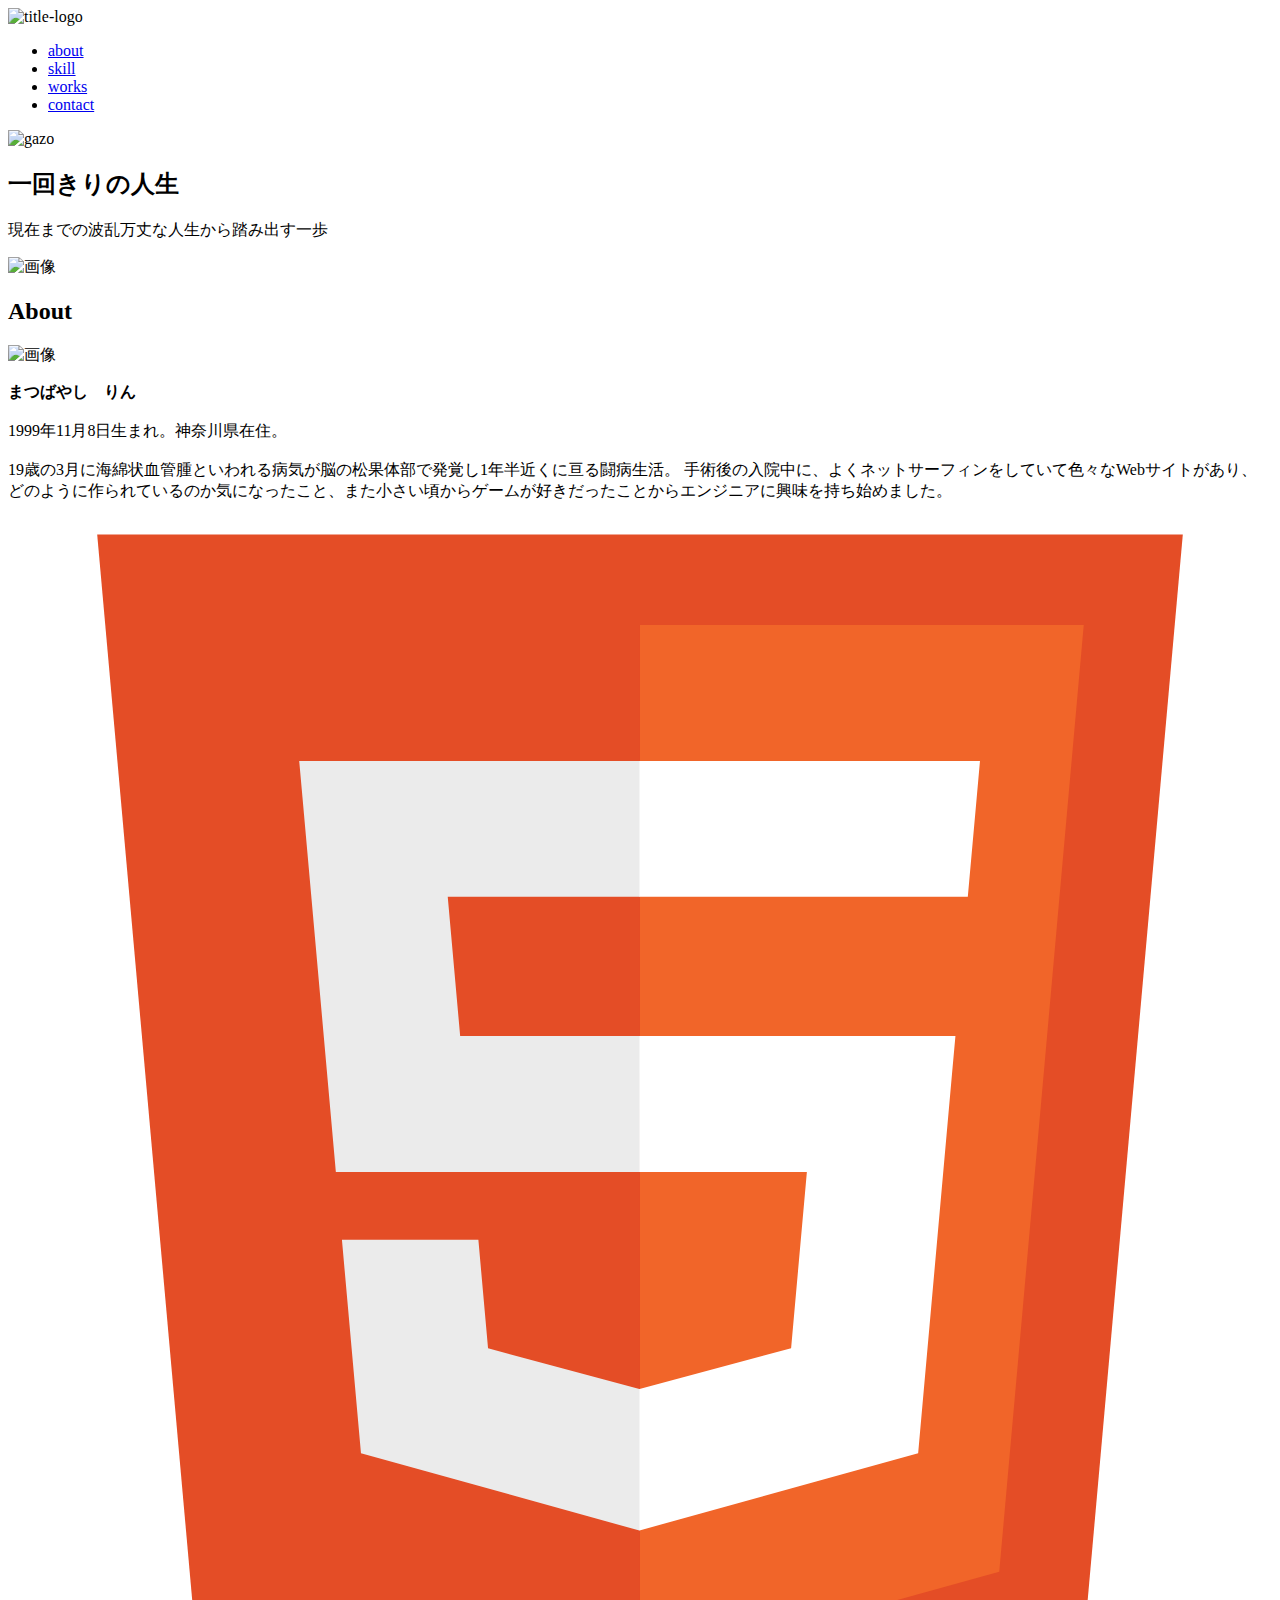
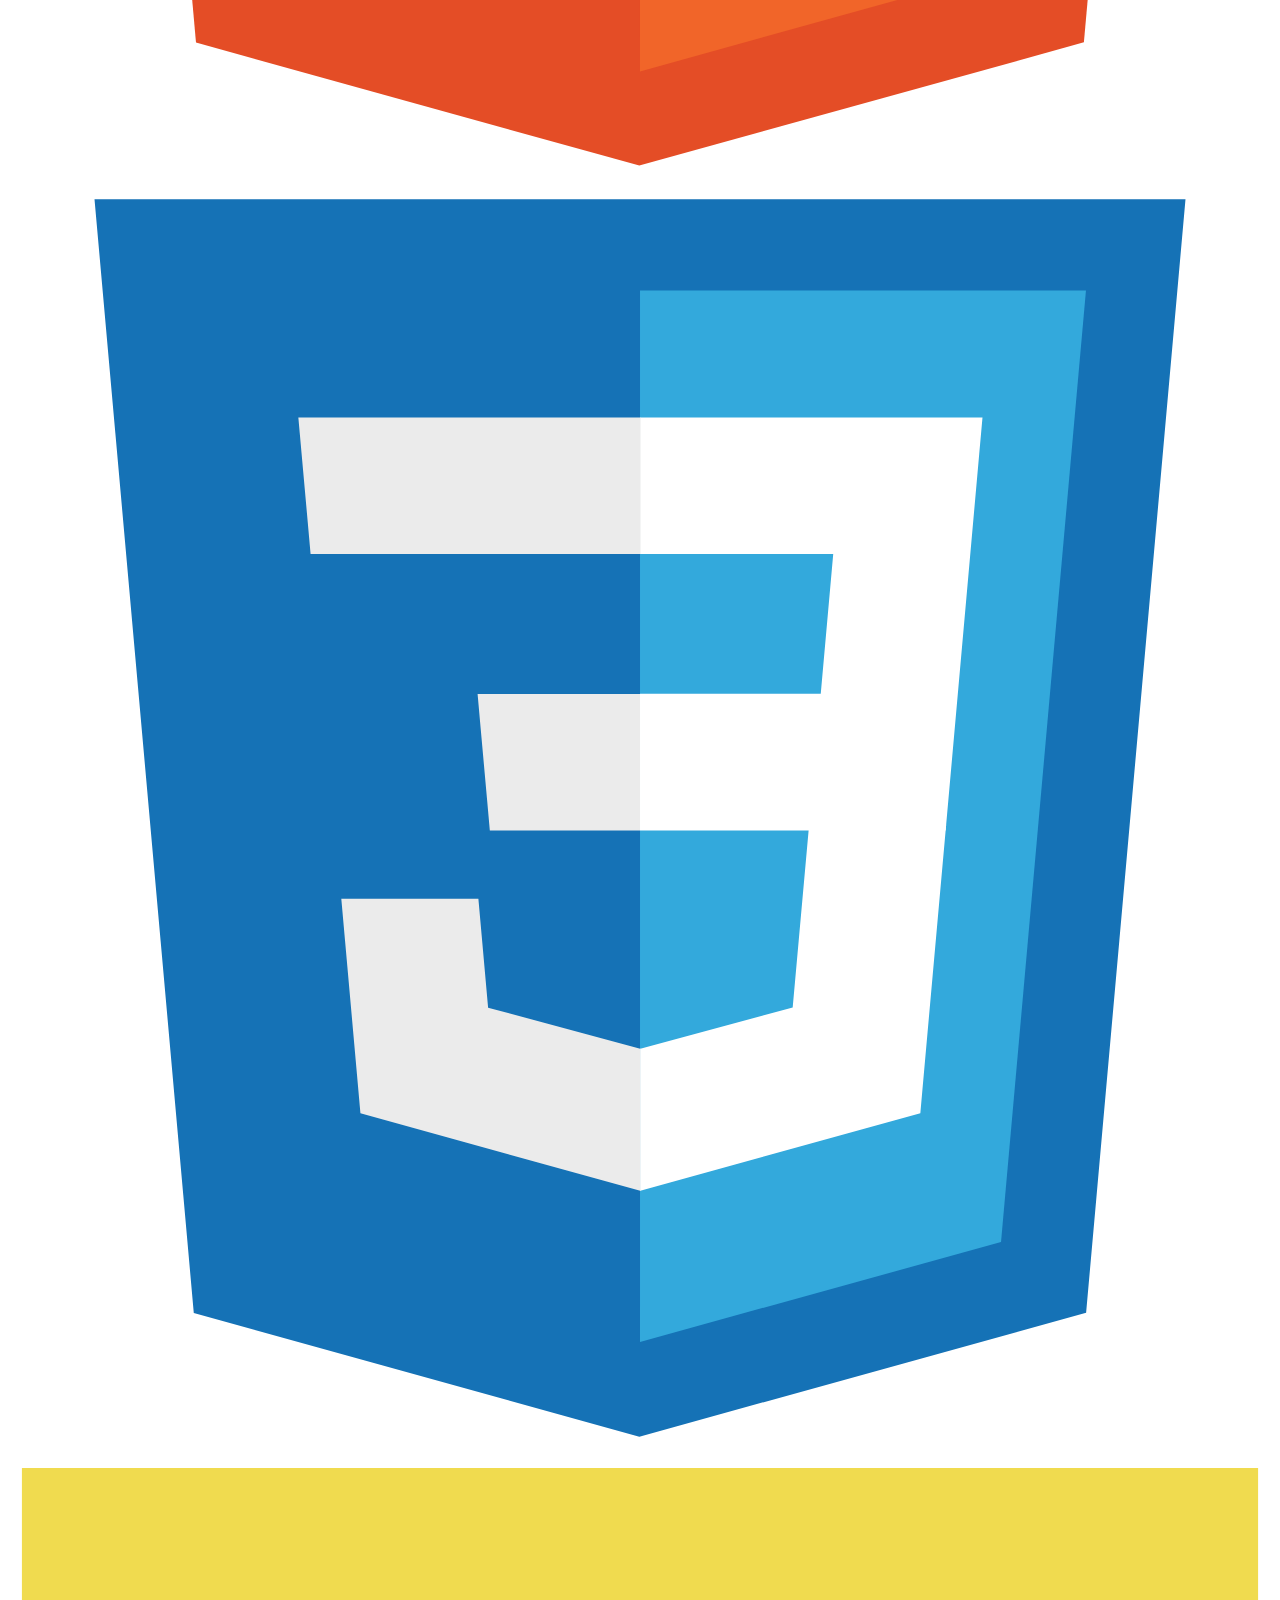
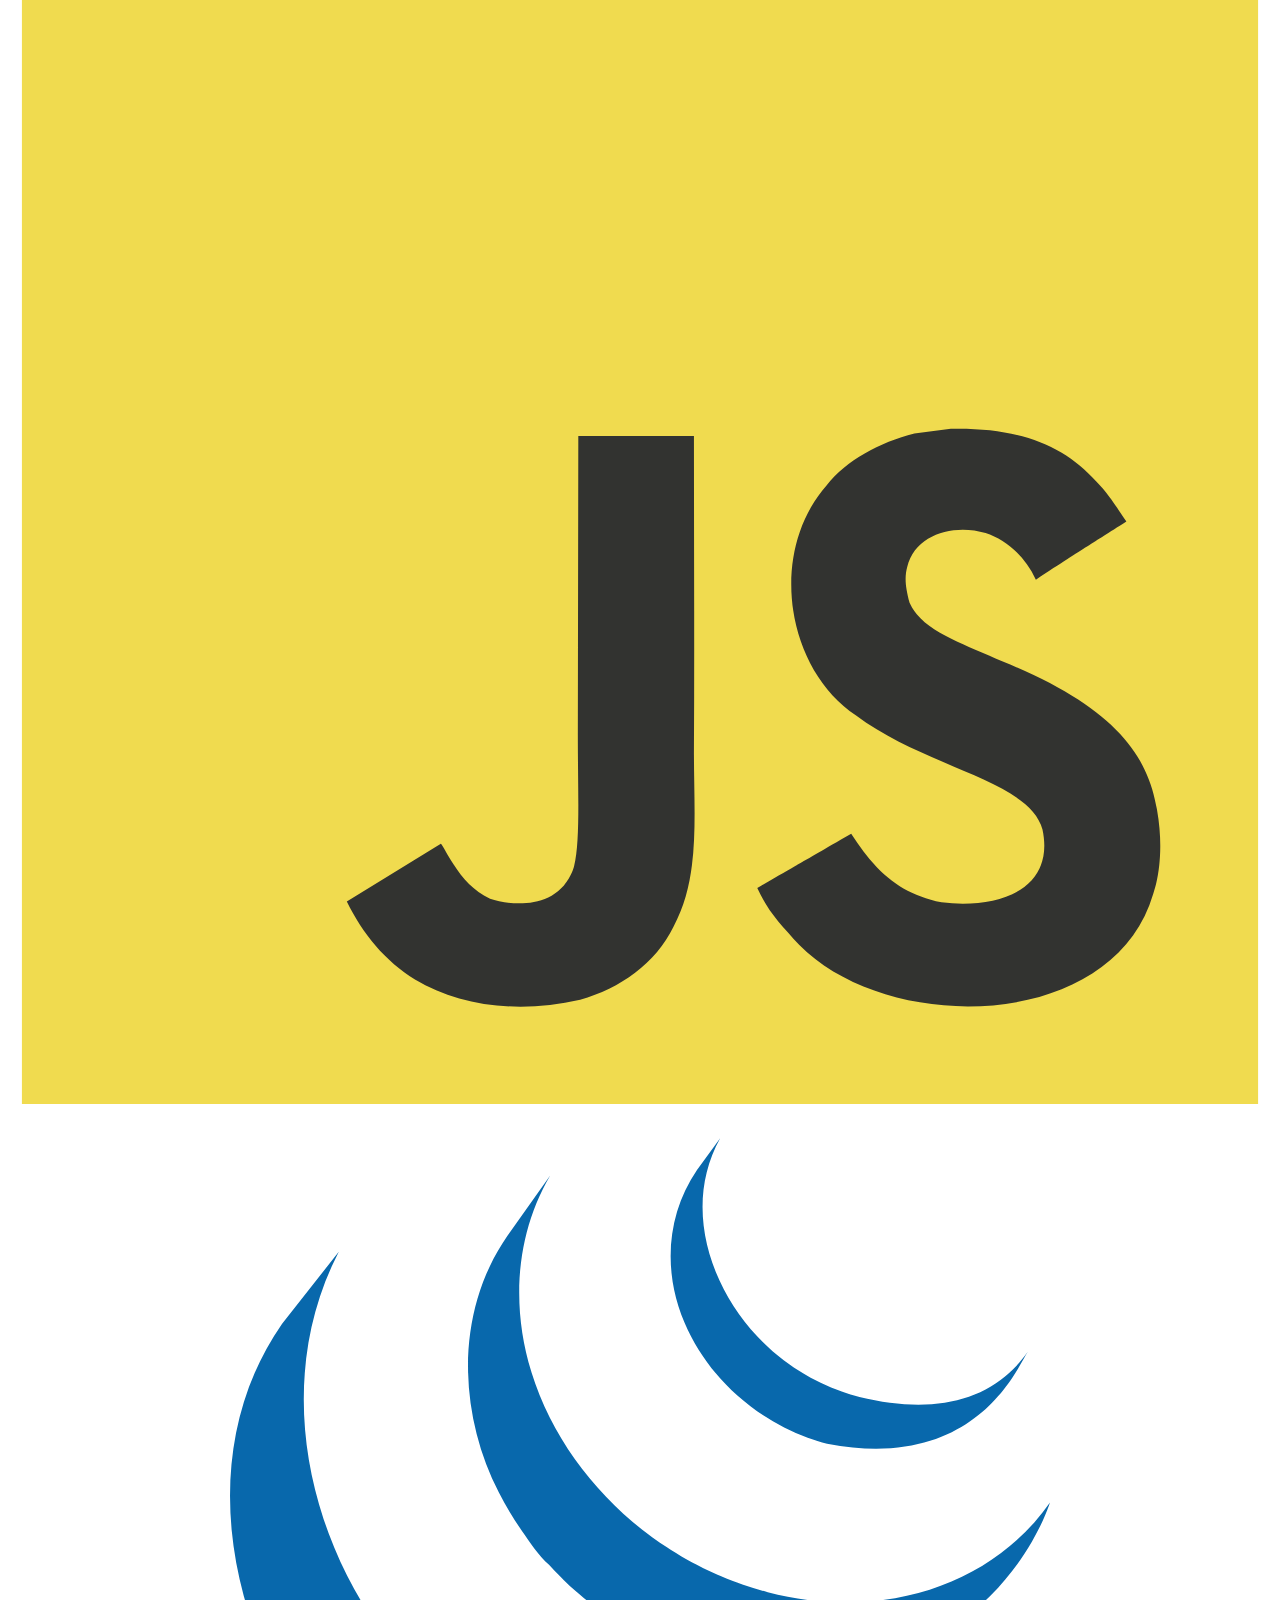
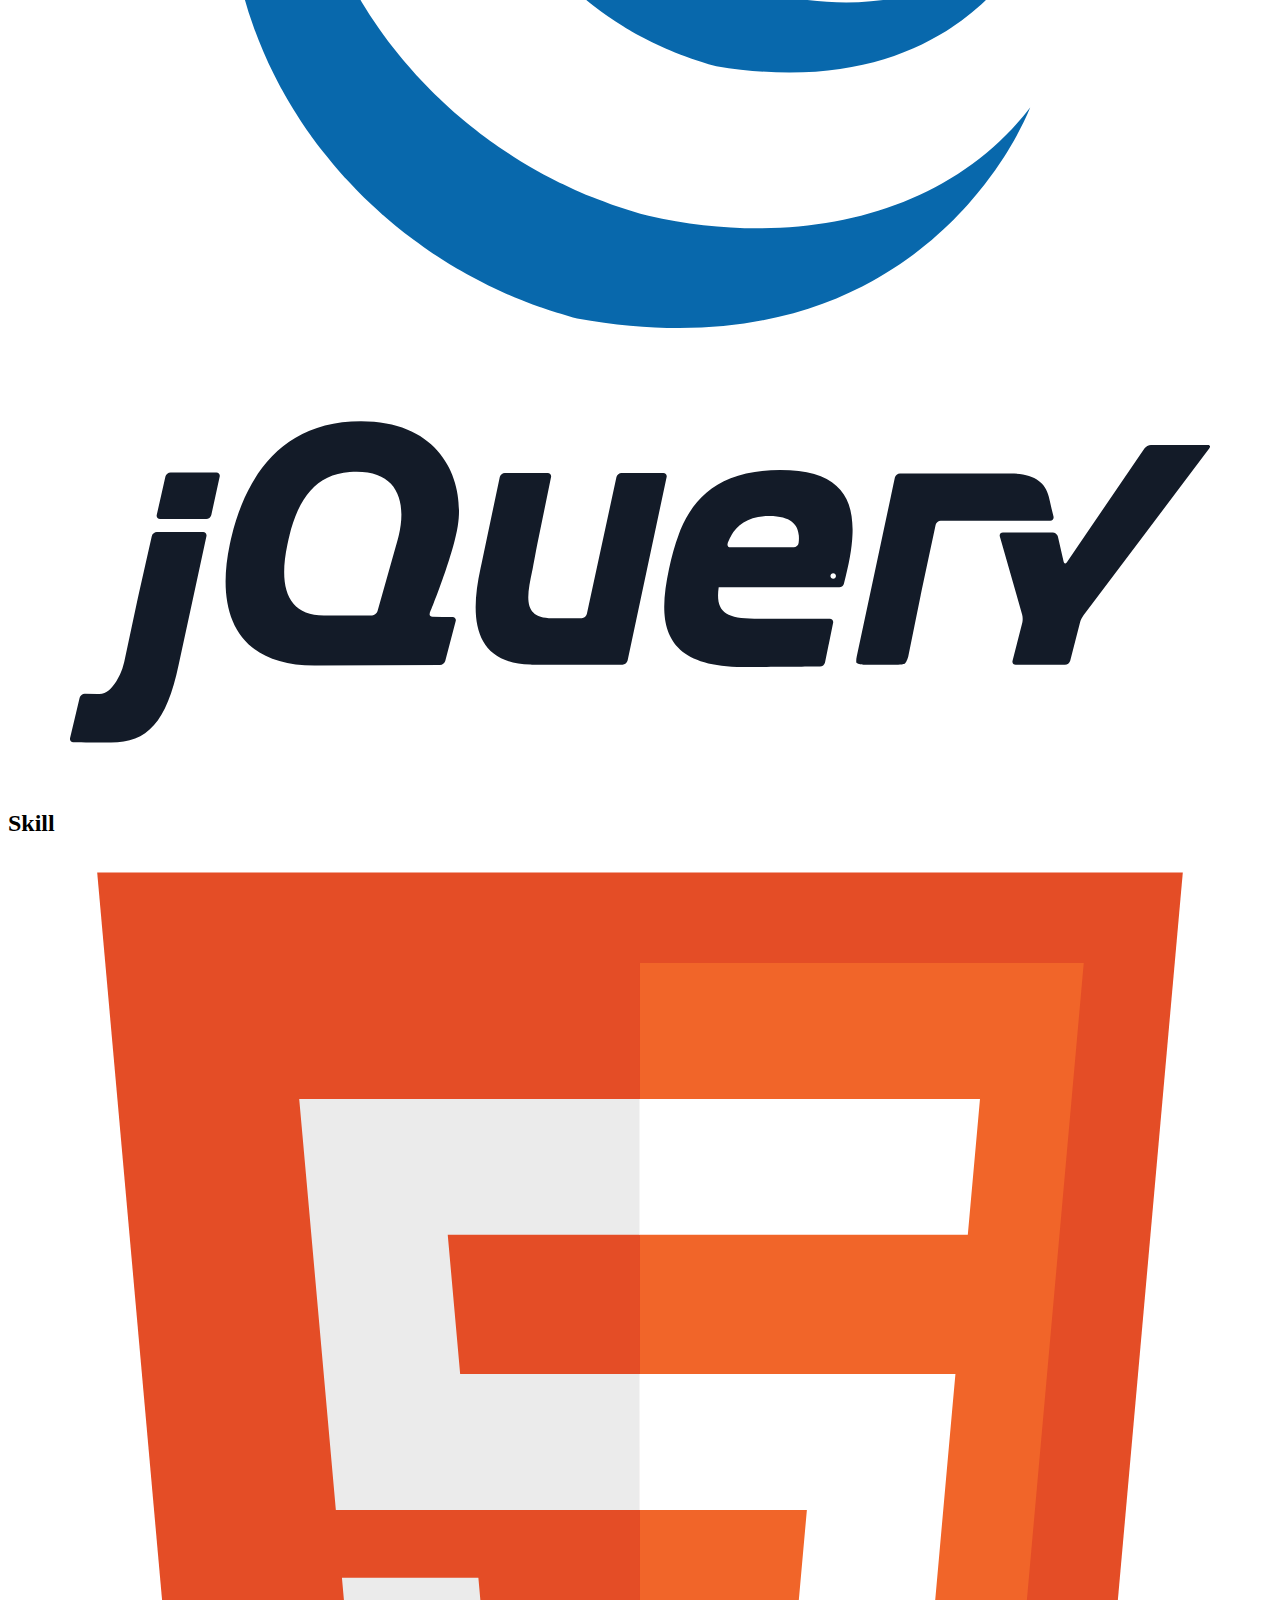
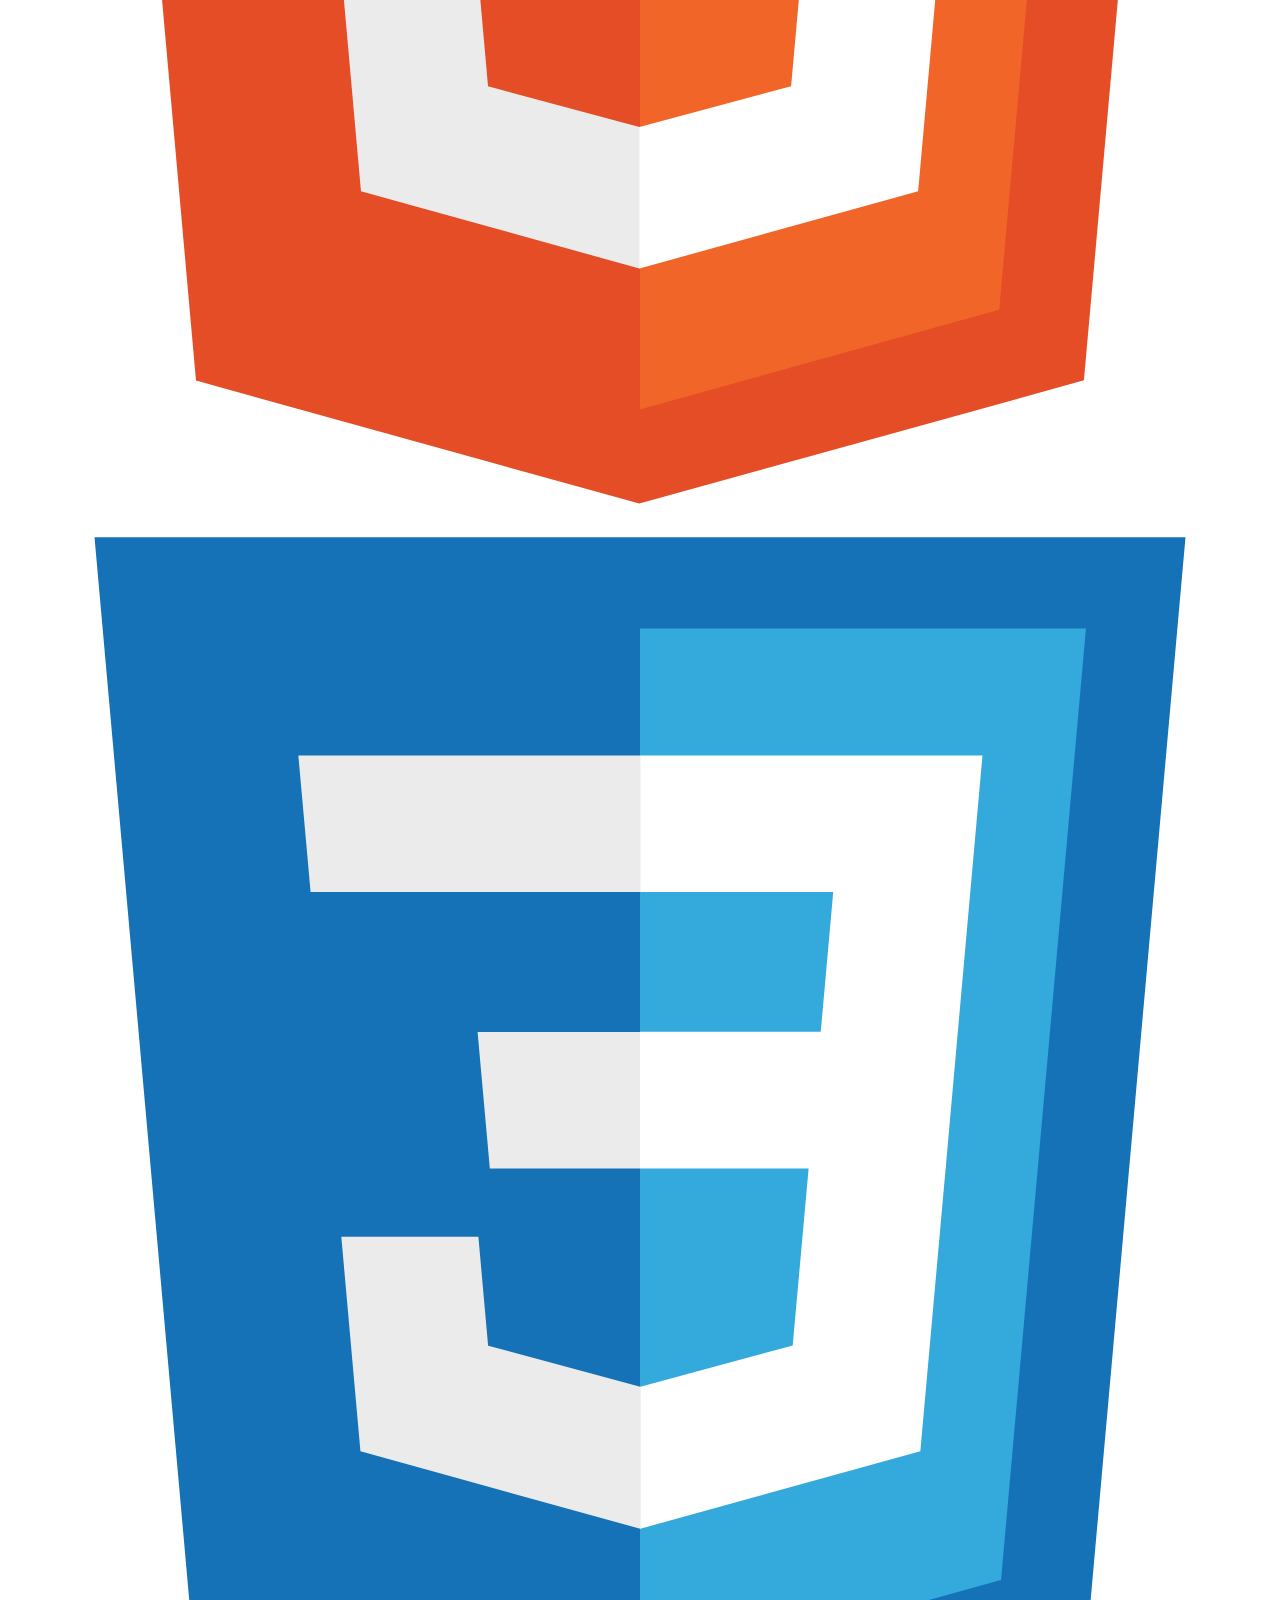
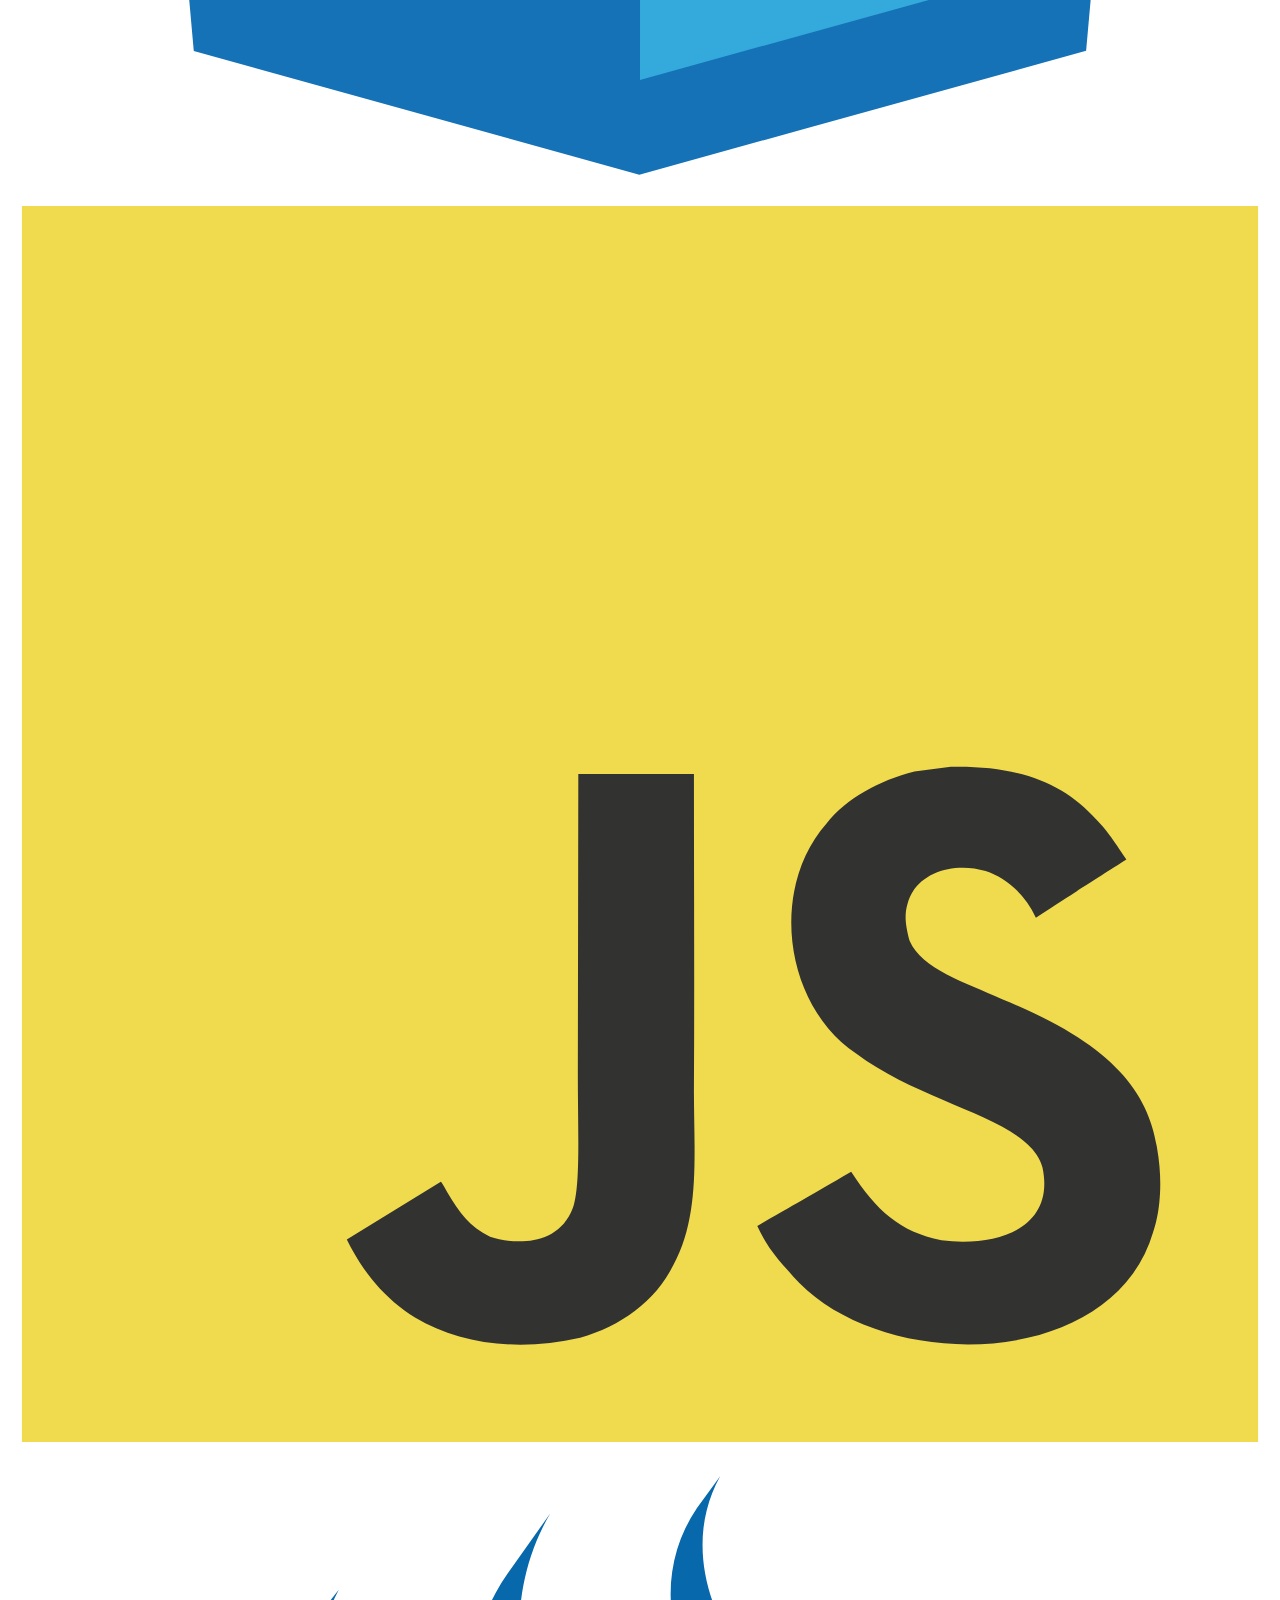
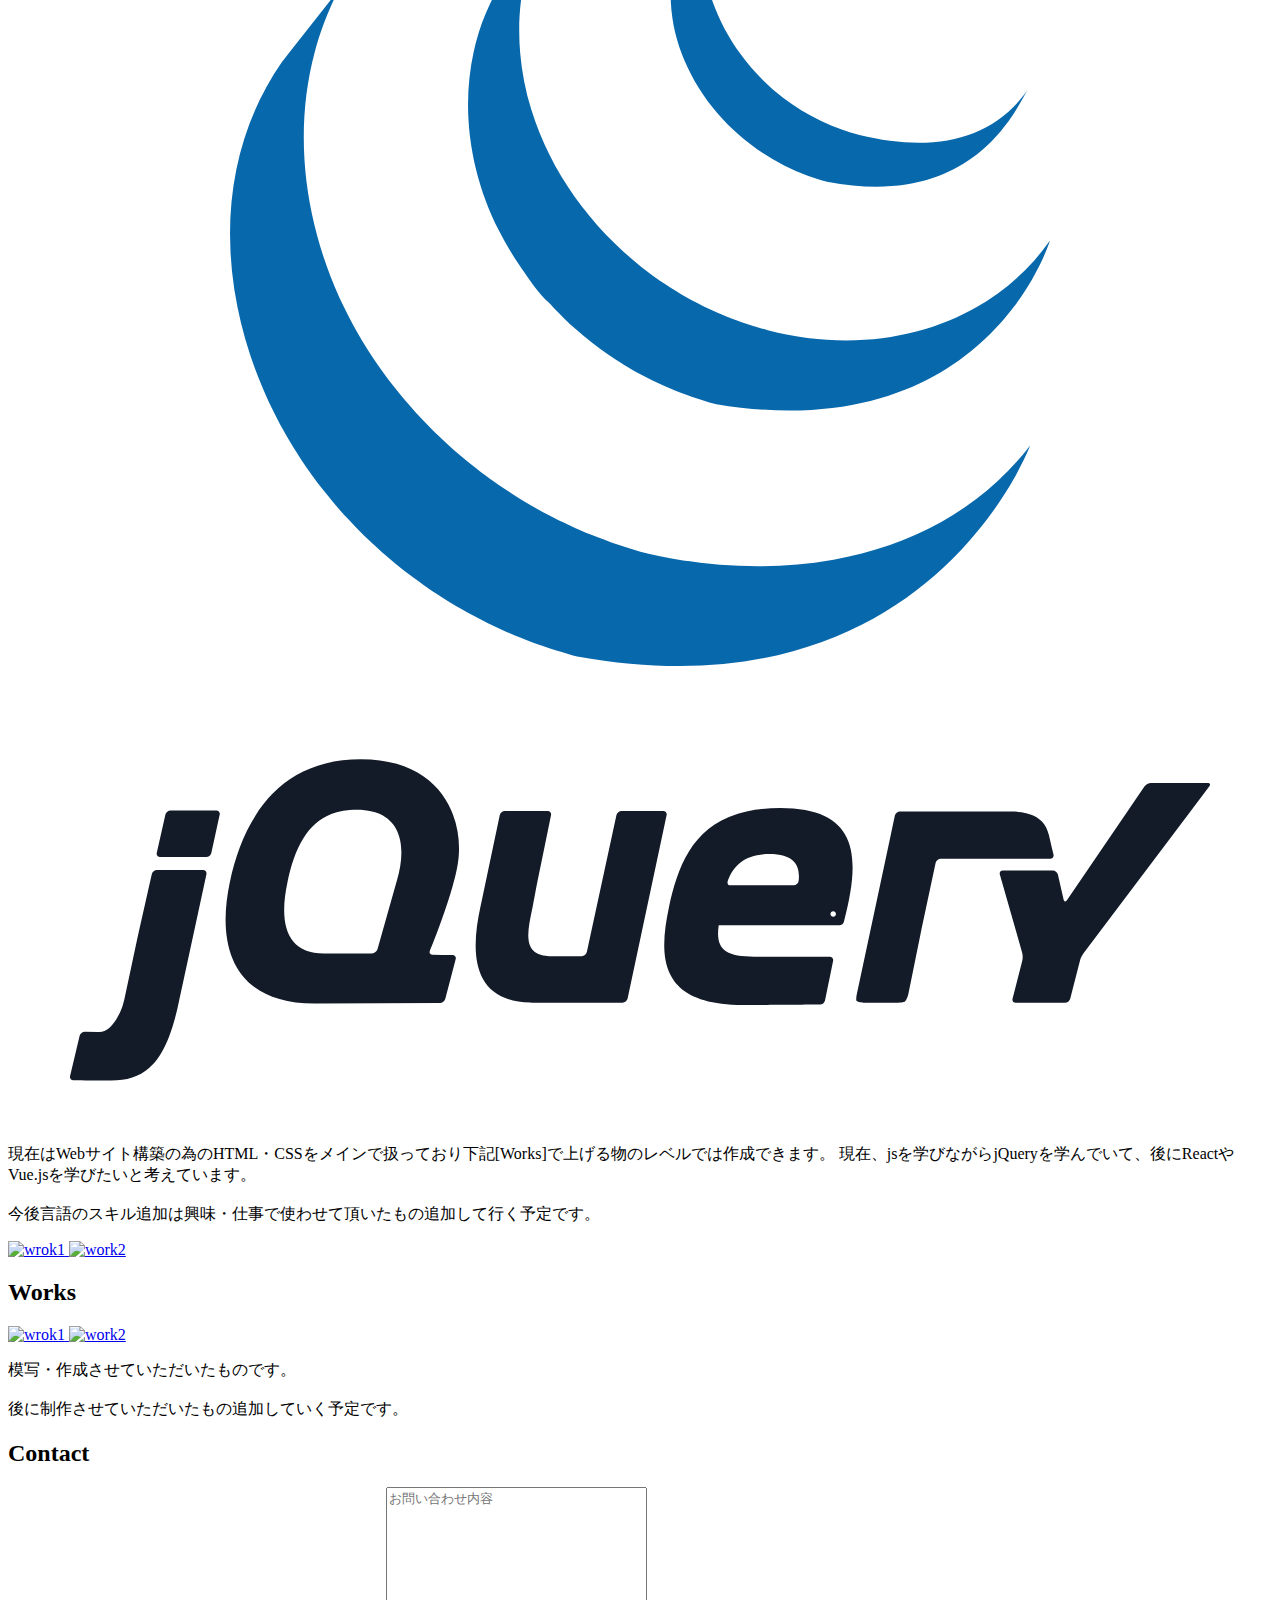
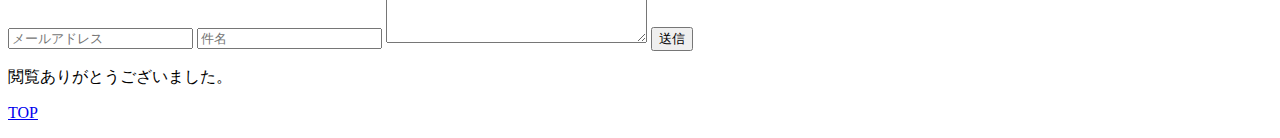
==== commit f40b0425: "11回目" ====
--- a/1119_design/html/index.html
+++ b/1119_design/html/index.html
@@ -9,36 +9,30 @@
     <link rel="stylesheet" href="1119_design/css/style.css">
     <link rel="stylesheet" href="https://fonts.googleapis.com/css?family=Kaushan+Script">
     <link rel="stylesheet" href="1119_design/css/responsive.css">
+    <script src="https://ajax.googleapis.com/ajax/libs/jquery/3.5.1/jquery.min.js"></script>
 </head>
 <body>
-    <button class="btn-top">
-        <span class="btn-span">
-            <a href="#top">
-                top
-            </a>
-        </span>
-    </button>
     <header id="top">
         <img class="h-logo" src="1119_design/img/my-logo.png" alt="title-logo">
         <nav class="h-nav">
             <ul class="h-menu">
                 <li class="h-list">
-                    <a class="h-a" href="#about">
+                    <a class="h-a" href="#about" id="n-about">
                         about
                     </a>
                 </li>
                 <li class="h-list">
-                    <a class="h-a" href="#skill">
+                    <a class="h-a" href="#skill" id="n-skull">
                         skill
                     </a>
                 </li>
                 <li class="h-list">
-                    <a class="h-a" href="#works">
+                    <a class="h-a" href="#works" id="n-works">
                         works
                     </a>
                 </li>
                 <li class="h-list">
-                    <a class="h-a" href="#contact">
+                    <a class="h-a" href="#contact" id="n-contact">
                         contact
                     </a>
                 </li>
@@ -90,12 +84,6 @@
                         <svg class="s-icon" viewBox="0 0 128 128">
                             <path fill="#0868AC" d="M27.758 20.421c-7.352 10.565-6.437 24.312-.82 35.54l.411.798.263.506.164.291.293.524c.174.307.353.612.536.919l.306.504c.203.326.41.65.622.973l.265.409c.293.437.592.872.901 1.301l.026.033.152.205c.267.368.542.732.821 1.093l.309.393c.249.313.502.623.759.934l.29.346c.345.406.698.812 1.057 1.208l.021.022.041.045c.351.383.71.758 1.075 1.133l.344.347c.282.284.569.563.858.841l.351.334c.387.364.777.722 1.176 1.07l.018.016.205.174c.351.305.708.605 1.068.902l.442.353c.294.235.591.468.89.696l.477.361c.33.243.663.482.999.717l.363.258.101.072c.318.22.645.431.97.642l.42.28c.5.315 1.007.628 1.519.93l.42.237c.377.217.756.431 1.14.639l.631.326.816.424.188.091.334.161c.427.204.858.405 1.293.599l.273.122c.498.218 1.001.427 1.508.628l.368.144c.469.182.945.359 1.423.527l.179.062c.524.184 1.054.353 1.587.52l.383.114c.542.164 1.079.358 1.638.462 35.553 6.483 45.88-21.364 45.88-21.364-8.674 11.3-24.069 14.28-38.656 10.962-.553-.125-1.089-.298-1.628-.456l-.406-.124c-.526-.161-1.049-.33-1.568-.51l-.215-.077c-.465-.164-.924-.336-1.382-.513l-.388-.152c-.501-.198-1-.405-1.492-.62l-.298-.133c-.423-.191-.842-.384-1.259-.585l-.364-.175c-.327-.159-.65-.328-.974-.495l-.649-.341c-.395-.21-.782-.43-1.167-.654l-.394-.219c-.513-.303-1.019-.615-1.52-.932l-.41-.273c-.363-.234-.725-.473-1.081-.719l-.349-.245c-.344-.242-.685-.489-1.022-.738l-.453-.343c-.31-.237-.618-.476-.922-.721l-.411-.33c-.388-.318-.771-.64-1.149-.969l-.126-.105c-.409-.359-.811-.728-1.208-1.098l-.34-.328c-.294-.279-.584-.561-.868-.851l-.34-.34c-.362-.37-.717-.745-1.065-1.126l-.053-.057c-.368-.402-.728-.813-1.08-1.229l-.283-.336c-.263-.316-.523-.638-.777-.961l-.285-.355c-.307-.397-.605-.793-.898-1.195-8.098-11.047-11.008-26.283-4.535-38.795M50.578 11.519c-5.316 7.65-5.028 17.893-.88 25.983.695 1.356 1.477 2.673 2.351 3.925.796 1.143 1.68 2.501 2.737 3.418.383.422.784.834 1.193 1.238l.314.311c.397.385.801.764 1.218 1.132l.05.043.012.012c.462.405.939.794 1.423 1.178l.323.252c.486.372.981.738 1.489 1.087l.043.033.68.447.322.213c.363.233.73.459 1.104.676l.156.092c.322.185.648.367.975.545l.347.18.682.354.103.047c.469.23.941.453 1.424.663l.314.13c.386.163.775.323 1.167.473l.5.184c.356.132.712.253 1.072.373l.484.155c.511.158 1.017.359 1.549.448 27.45 4.547 33.787-16.588 33.787-16.588-5.712 8.228-16.775 12.153-28.58 9.089-.524-.138-1.042-.288-1.555-.449l-.467-.151c-.365-.117-.728-.243-1.087-.374l-.491-.183c-.394-.152-.784-.309-1.171-.473l-.315-.133c-.485-.211-.962-.434-1.432-.666l-.718-.365-.414-.213c-.306-.166-.61-.338-.909-.514l-.217-.123c-.372-.217-.738-.44-1.1-.672l-.332-.221-.712-.472c-.506-.349-.999-.714-1.484-1.085l-.334-.264c-5.167-4.079-9.263-9.655-11.21-15.977-2.041-6.557-1.601-13.917 1.935-19.891M69.771 4.868c-3.134 4.612-3.442 10.341-1.267 15.435 2.293 5.407 6.992 9.648 12.477 11.66l.682.235.3.096c.323.102.644.22.978.282 15.157 2.929 19.268-7.777 20.362-9.354-3.601 5.185-9.653 6.43-17.079 4.627-.586-.142-1.231-.354-1.796-.555-.725-.259-1.439-.553-2.134-.886-1.318-.634-2.575-1.402-3.741-2.282-6.645-5.042-10.772-14.659-6.436-22.492"></path><path fill="#131B28" d="M66.359 96.295h-4.226c-.234 0-.467.188-.517.417l-1.5 6.94-1.5 6.94c-.049.229-.282.417-.516.417h-2.991c-2.959 0-2.617-2.047-2.011-4.851l.018-.085.066-.354.012-.066.135-.72.145-.771.154-.785.682-3.332.683-3.332c.047-.23-.107-.419-.341-.419h-4.337c-.234 0-.466.188-.514.418l-.933 4.424-.932 4.425-.002.006-.086.412c-1.074 4.903-.79 9.58 5.048 9.727l.17.003h9.163c.234 0 .467-.188.516-.417l1.976-9.289 1.976-9.29c.049-.23-.103-.417-.338-.418zM21.103 96.246h-4.64c-.235 0-.469.188-.521.416l-.44 1.942-.44 1.942c-.051.229.098.416.333.416h4.676c.235 0 .468-.188.518-.417l.425-1.941.425-1.941c.049-.229-.101-.417-.336-.417zM19.757 102.29h-4.677c-.234 0-.469.188-.521.416l-.657 2.91-.656 2.909-.183.834-.631 2.97-.63 2.971c-.049.229-.15.599-.225.821 0 0-.874 2.6-2.343 2.57l-.184-.004-1.271-.023h-.001c-.234-.003-.469.18-.524.407l-.485 2.039-.484 2.038c-.055.228.093.416.326.42.833.01 2.699.031 3.828.031 3.669 0 5.604-2.033 6.843-7.883l1.451-6.714 1.361-6.297c.049-.227-.103-.415-.337-.415zM105.874 100.716l-.194-.801-.191-.82-.097-.414c-.38-1.477-1.495-2.328-3.917-2.328l-3.77-.004-3.472-.005h-3.907c-.234 0-.466.188-.515.417l-.173.816-.204.964-.057.271-1.759 8.24-1.67 7.822c-.05.23-.066.512-.038.626.028.115.479.209.713.209h3.524c.235 0 .532-.042.66-.094s.317-.513.364-.742l.626-3.099.627-3.1.001-.005.084-.413.76-3.56.671-3.144c.05-.229.281-.416.515-.417l11.089-.005c.235.002.383-.185.33-.414zM120.149 93.476l-.854.003h-3.549c-.235 0-.536.159-.667.353l-7.849 11.498c-.132.194-.283.166-.335-.062l-.578-2.533c-.052-.229-.287-.416-.522-.416h-5.045c-.235 0-.374.184-.31.409l2.261 7.921c.064.226.069.596.011.824l-.985 3.833c-.059.228.085.413.32.413h4.987c.234 0 .474-.186.532-.413l.986-3.833c.058-.229.221-.567.363-.755l12.742-16.911c.142-.188.065-.341-.169-.339l-1.339.008zM80.063 103.395v-.004c-.029.254-.264.441-.499.441h-6.397c-.222 0-.334-.15-.301-.336l.006-.015-.004.002.003-.021.029-.109c.611-1.624 1.855-2.69 4.194-2.69 2.634-.001 3.148 1.285 2.969 2.732zm-1.877-7.384c-8.211 0-10.157 4.984-11.249 10.015-1.091 5.128-.998 9.921 7.5 9.921h1.03l.256-.001h.06l1.02-.003h.018c2.244-.009 4.495-.026 5.406-.033.233-.004.461-.191.509-.42l.344-1.681.067-.327.41-2.006c.047-.229-.106-.418-.341-.418h-7.639c-3.039 0-3.941-.807-3.608-3.181h12.211l-.001.001.008-.001c.194-.003.374-.137.445-.315l.029-.106-.001.001c1.813-6.839 1.293-11.445-6.474-11.446zM39.376 103.369l-.116.409v.001l-.922 3.268-.922 3.267c-.063.227-.308.411-.543.411h-4.88c-3.702 0-4.604-2.896-3.702-7.166.901-4.368 2.668-7.083 6.312-7.358 4.98-.376 5.976 3.126 4.773 7.168zm3.348 7.105s2.301-5.588 2.823-8.814c.713-4.319-1.45-10.585-9.804-10.585-8.306 0-11.914 5.981-13.29 12.484-1.376 6.55.427 12.293 8.686 12.246l6.516-.024 6.089-.022c.234-.002.474-.188.534-.414l1.061-4.046c.059-.228-.084-.414-.319-.416l-1.017-.006-1.017-.006c-.199-.001-.313-.131-.289-.302l.027-.095zM83.844 106.733c0 .155-.125.281-.28.281-.154 0-.28-.126-.28-.281 0-.154.125-.279.28-.279.155 0 .28.125.28.279z"></path>
                         </svg>
-                        <!-- <svg class="s-icon" viewBox="0 0 128 128">
-                            <linearGradient id="a" gradientUnits="userSpaceOnUse" x1="70.252" y1="1237.476" x2="170.659" y2="1151.089" gradientTransform="matrix(.563 0 0 -.568 -29.215 707.817)"><stop offset="0" stop-color="#5A9FD4"></stop><stop offset="1" stop-color="#306998"></stop></linearGradient><path fill="url(#a)" d="M63.391 1.988c-4.222.02-8.252.379-11.8 1.007-10.45 1.846-12.346 5.71-12.346 12.837v9.411h24.693v3.137h-33.961c-7.176 0-13.46 4.313-15.426 12.521-2.268 9.405-2.368 15.275 0 25.096 1.755 7.311 5.947 12.519 13.124 12.519h8.491v-11.282c0-8.151 7.051-15.34 15.426-15.34h24.665c6.866 0 12.346-5.654 12.346-12.548v-23.513c0-6.693-5.646-11.72-12.346-12.837-4.244-.706-8.645-1.027-12.866-1.008zm-13.354 7.569c2.55 0 4.634 2.117 4.634 4.721 0 2.593-2.083 4.69-4.634 4.69-2.56 0-4.633-2.097-4.633-4.69-.001-2.604 2.073-4.721 4.633-4.721z"></path><linearGradient id="b" gradientUnits="userSpaceOnUse" x1="209.474" y1="1098.811" x2="173.62" y2="1149.537" gradientTransform="matrix(.563 0 0 -.568 -29.215 707.817)"><stop offset="0" stop-color="#FFD43B"></stop><stop offset="1" stop-color="#FFE873"></stop></linearGradient><path fill="url(#b)" d="M91.682 28.38v10.966c0 8.5-7.208 15.655-15.426 15.655h-24.665c-6.756 0-12.346 5.783-12.346 12.549v23.515c0 6.691 5.818 10.628 12.346 12.547 7.816 2.297 15.312 2.713 24.665 0 6.216-1.801 12.346-5.423 12.346-12.547v-9.412h-24.664v-3.138h37.012c7.176 0 9.852-5.005 12.348-12.519 2.578-7.735 2.467-15.174 0-25.096-1.774-7.145-5.161-12.521-12.348-12.521h-9.268zm-13.873 59.547c2.561 0 4.634 2.097 4.634 4.692 0 2.602-2.074 4.719-4.634 4.719-2.55 0-4.633-2.117-4.633-4.719 0-2.595 2.083-4.692 4.633-4.692z"></path><radialGradient id="c" cx="1825.678" cy="444.45" r="26.743" gradientTransform="matrix(0 -.24 -1.055 0 532.979 557.576)" gradientUnits="userSpaceOnUse"><stop offset="0" stop-color="#B8B8B8" stop-opacity=".498"></stop><stop offset="1" stop-color="#7F7F7F" stop-opacity="0"></stop></radialGradient><path opacity=".444" fill="url(#c)" enable-background="new" d="M97.309 119.597c0 3.543-14.816 6.416-33.091 6.416-18.276 0-33.092-2.873-33.092-6.416 0-3.544 14.815-6.417 33.092-6.417 18.275 0 33.091 2.872 33.091 6.417z"></path>
-                        </svg>
-                        <svg class="s-icon" viewBox="0 0 128 128">
-                            <g fill="#61DAFB"><circle cx="64" cy="64" r="11.4"></circle><path d="M107.3 45.2c-2.2-.8-4.5-1.6-6.9-2.3.6-2.4 1.1-4.8 1.5-7.1 2.1-13.2-.2-22.5-6.6-26.1-1.9-1.1-4-1.6-6.4-1.6-7 0-15.9 5.2-24.9 13.9-9-8.7-17.9-13.9-24.9-13.9-2.4 0-4.5.5-6.4 1.6-6.4 3.7-8.7 13-6.6 26.1.4 2.3.9 4.7 1.5 7.1-2.4.7-4.7 1.4-6.9 2.3-12.5 4.8-19.3 11.4-19.3 18.8s6.9 14 19.3 18.8c2.2.8 4.5 1.6 6.9 2.3-.6 2.4-1.1 4.8-1.5 7.1-2.1 13.2.2 22.5 6.6 26.1 1.9 1.1 4 1.6 6.4 1.6 7.1 0 16-5.2 24.9-13.9 9 8.7 17.9 13.9 24.9 13.9 2.4 0 4.5-.5 6.4-1.6 6.4-3.7 8.7-13 6.6-26.1-.4-2.3-.9-4.7-1.5-7.1 2.4-.7 4.7-1.4 6.9-2.3 12.5-4.8 19.3-11.4 19.3-18.8s-6.8-14-19.3-18.8zm-14.8-30.5c4.1 2.4 5.5 9.8 3.8 20.3-.3 2.1-.8 4.3-1.4 6.6-5.2-1.2-10.7-2-16.5-2.5-3.4-4.8-6.9-9.1-10.4-13 7.4-7.3 14.9-12.3 21-12.3 1.3 0 2.5.3 3.5.9zm-11.2 59.3c-1.8 3.2-3.9 6.4-6.1 9.6-3.7.3-7.4.4-11.2.4-3.9 0-7.6-.1-11.2-.4-2.2-3.2-4.2-6.4-6-9.6-1.9-3.3-3.7-6.7-5.3-10 1.6-3.3 3.4-6.7 5.3-10 1.8-3.2 3.9-6.4 6.1-9.6 3.7-.3 7.4-.4 11.2-.4 3.9 0 7.6.1 11.2.4 2.2 3.2 4.2 6.4 6 9.6 1.9 3.3 3.7 6.7 5.3 10-1.7 3.3-3.4 6.6-5.3 10zm8.3-3.3c1.5 3.5 2.7 6.9 3.8 10.3-3.4.8-7 1.4-10.8 1.9 1.2-1.9 2.5-3.9 3.6-6 1.2-2.1 2.3-4.2 3.4-6.2zm-25.6 27.1c-2.4-2.6-4.7-5.4-6.9-8.3 2.3.1 4.6.2 6.9.2 2.3 0 4.6-.1 6.9-.2-2.2 2.9-4.5 5.7-6.9 8.3zm-18.6-15c-3.8-.5-7.4-1.1-10.8-1.9 1.1-3.3 2.3-6.8 3.8-10.3 1.1 2 2.2 4.1 3.4 6.1 1.2 2.2 2.4 4.1 3.6 6.1zm-7-25.5c-1.5-3.5-2.7-6.9-3.8-10.3 3.4-.8 7-1.4 10.8-1.9-1.2 1.9-2.5 3.9-3.6 6-1.2 2.1-2.3 4.2-3.4 6.2zm25.6-27.1c2.4 2.6 4.7 5.4 6.9 8.3-2.3-.1-4.6-.2-6.9-.2-2.3 0-4.6.1-6.9.2 2.2-2.9 4.5-5.7 6.9-8.3zm22.2 21l-3.6-6c3.8.5 7.4 1.1 10.8 1.9-1.1 3.3-2.3 6.8-3.8 10.3-1.1-2.1-2.2-4.2-3.4-6.2zm-54.5-16.2c-1.7-10.5-.3-17.9 3.8-20.3 1-.6 2.2-.9 3.5-.9 6 0 13.5 4.9 21 12.3-3.5 3.8-7 8.2-10.4 13-5.8.5-11.3 1.4-16.5 2.5-.6-2.3-1-4.5-1.4-6.6zm-24.7 29c0-4.7 5.7-9.7 15.7-13.4 2-.8 4.2-1.5 6.4-2.1 1.6 5 3.6 10.3 6 15.6-2.4 5.3-4.5 10.5-6 15.5-13.8-4-22.1-10-22.1-15.6zm28.5 49.3c-4.1-2.4-5.5-9.8-3.8-20.3.3-2.1.8-4.3 1.4-6.6 5.2 1.2 10.7 2 16.5 2.5 3.4 4.8 6.9 9.1 10.4 13-7.4 7.3-14.9 12.3-21 12.3-1.3 0-2.5-.3-3.5-.9zm60.8-20.3c1.7 10.5.3 17.9-3.8 20.3-1 .6-2.2.9-3.5.9-6 0-13.5-4.9-21-12.3 3.5-3.8 7-8.2 10.4-13 5.8-.5 11.3-1.4 16.5-2.5.6 2.3 1 4.5 1.4 6.6zm9-15.6c-2 .8-4.2 1.5-6.4 2.1-1.6-5-3.6-10.3-6-15.6 2.4-5.3 4.5-10.5 6-15.5 13.8 4 22.1 10 22.1 15.6 0 4.7-5.8 9.7-15.7 13.4z"></path></g>
-                        </svg> -->
                     </div>
                     <div class="content">
                         <h2 class="m-h2 color-font">
@@ -178,5 +166,26 @@
             </p>
         </div>
     </footer>
+    <p id="pagetop">
+        <a href="#">
+            TOP
+        </a>
+    </p>
 </body>
+<script>
+    $(function(){
+        $(window).scroll(function(){
+            if($(this).scrollTop() > 400){
+                $("#pagetop").fadeIn();
+            }else{
+                $("#pagetop").fadeOut();
+            }
+        });
+        $("#pagetop").on("click",function(){
+            $("body,html").animate({
+                scrollTop:0
+            },500);
+        });
+    });
+</script>
 </html>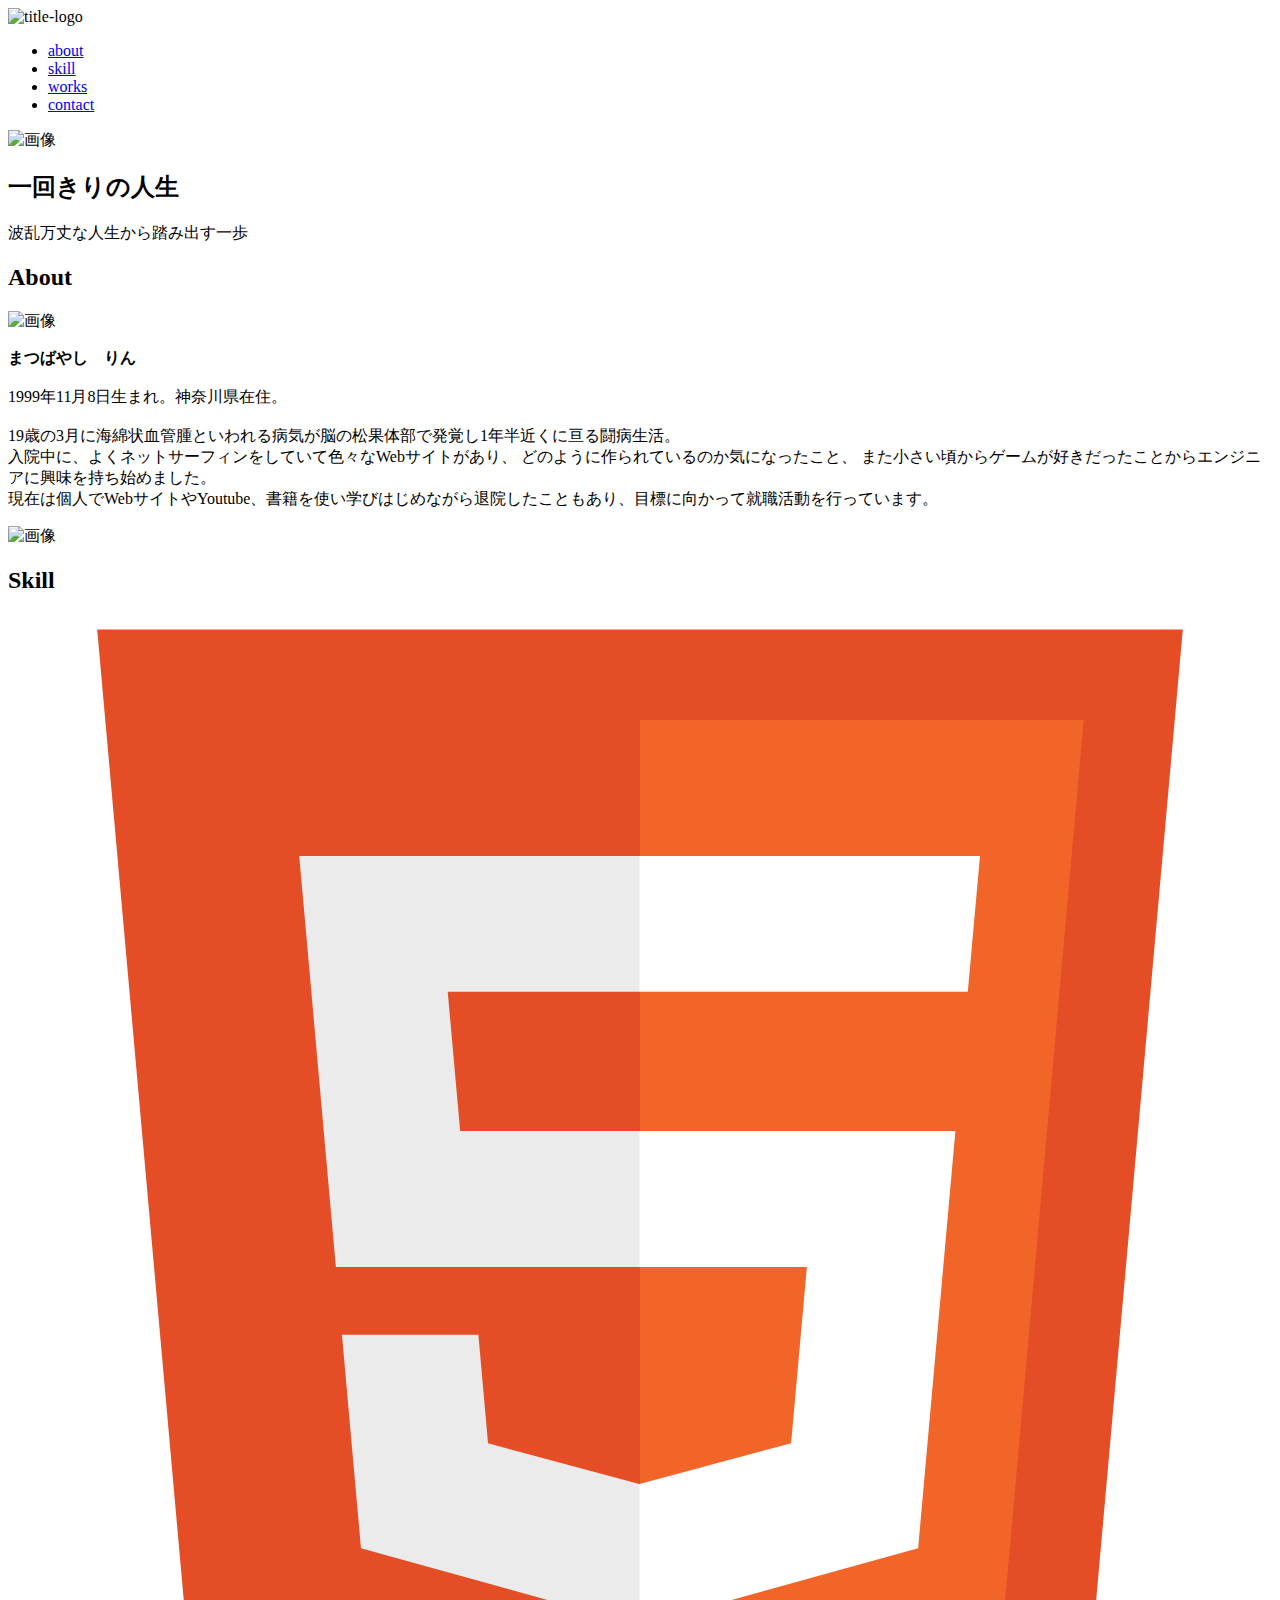
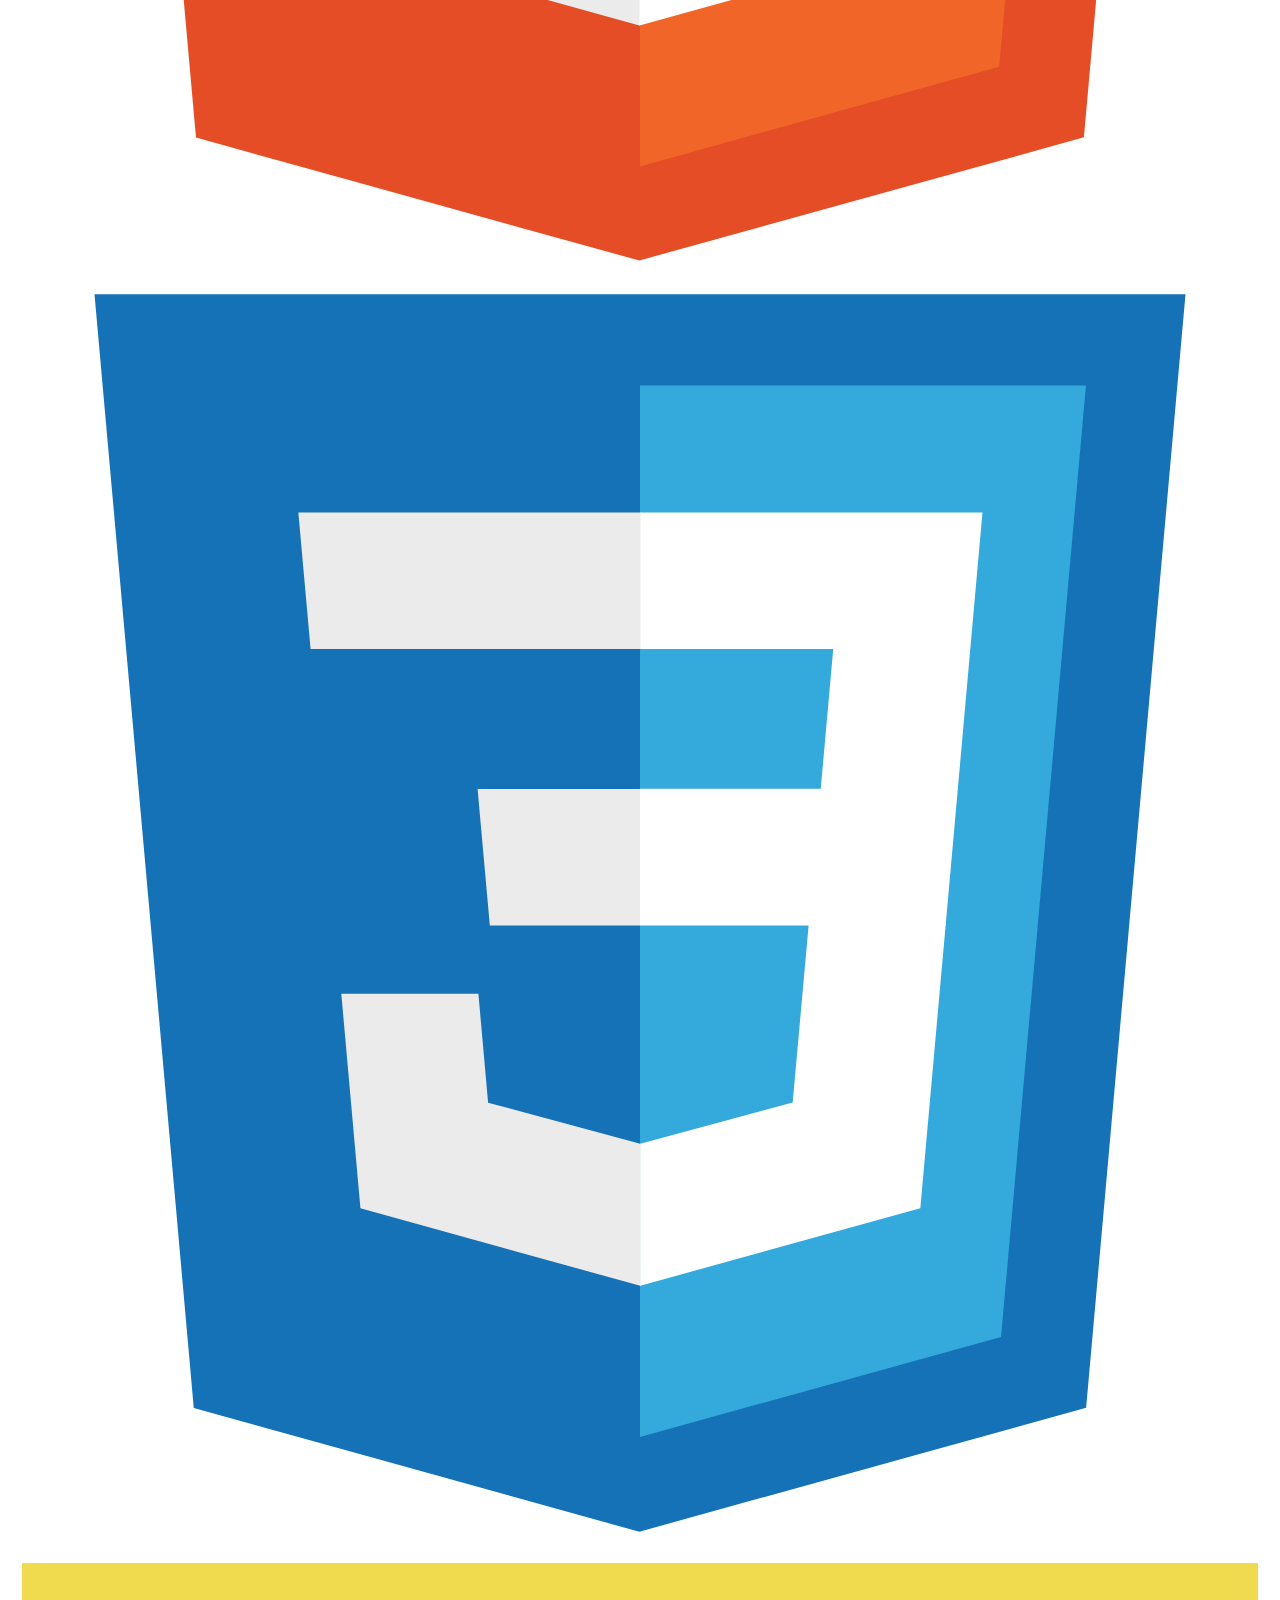
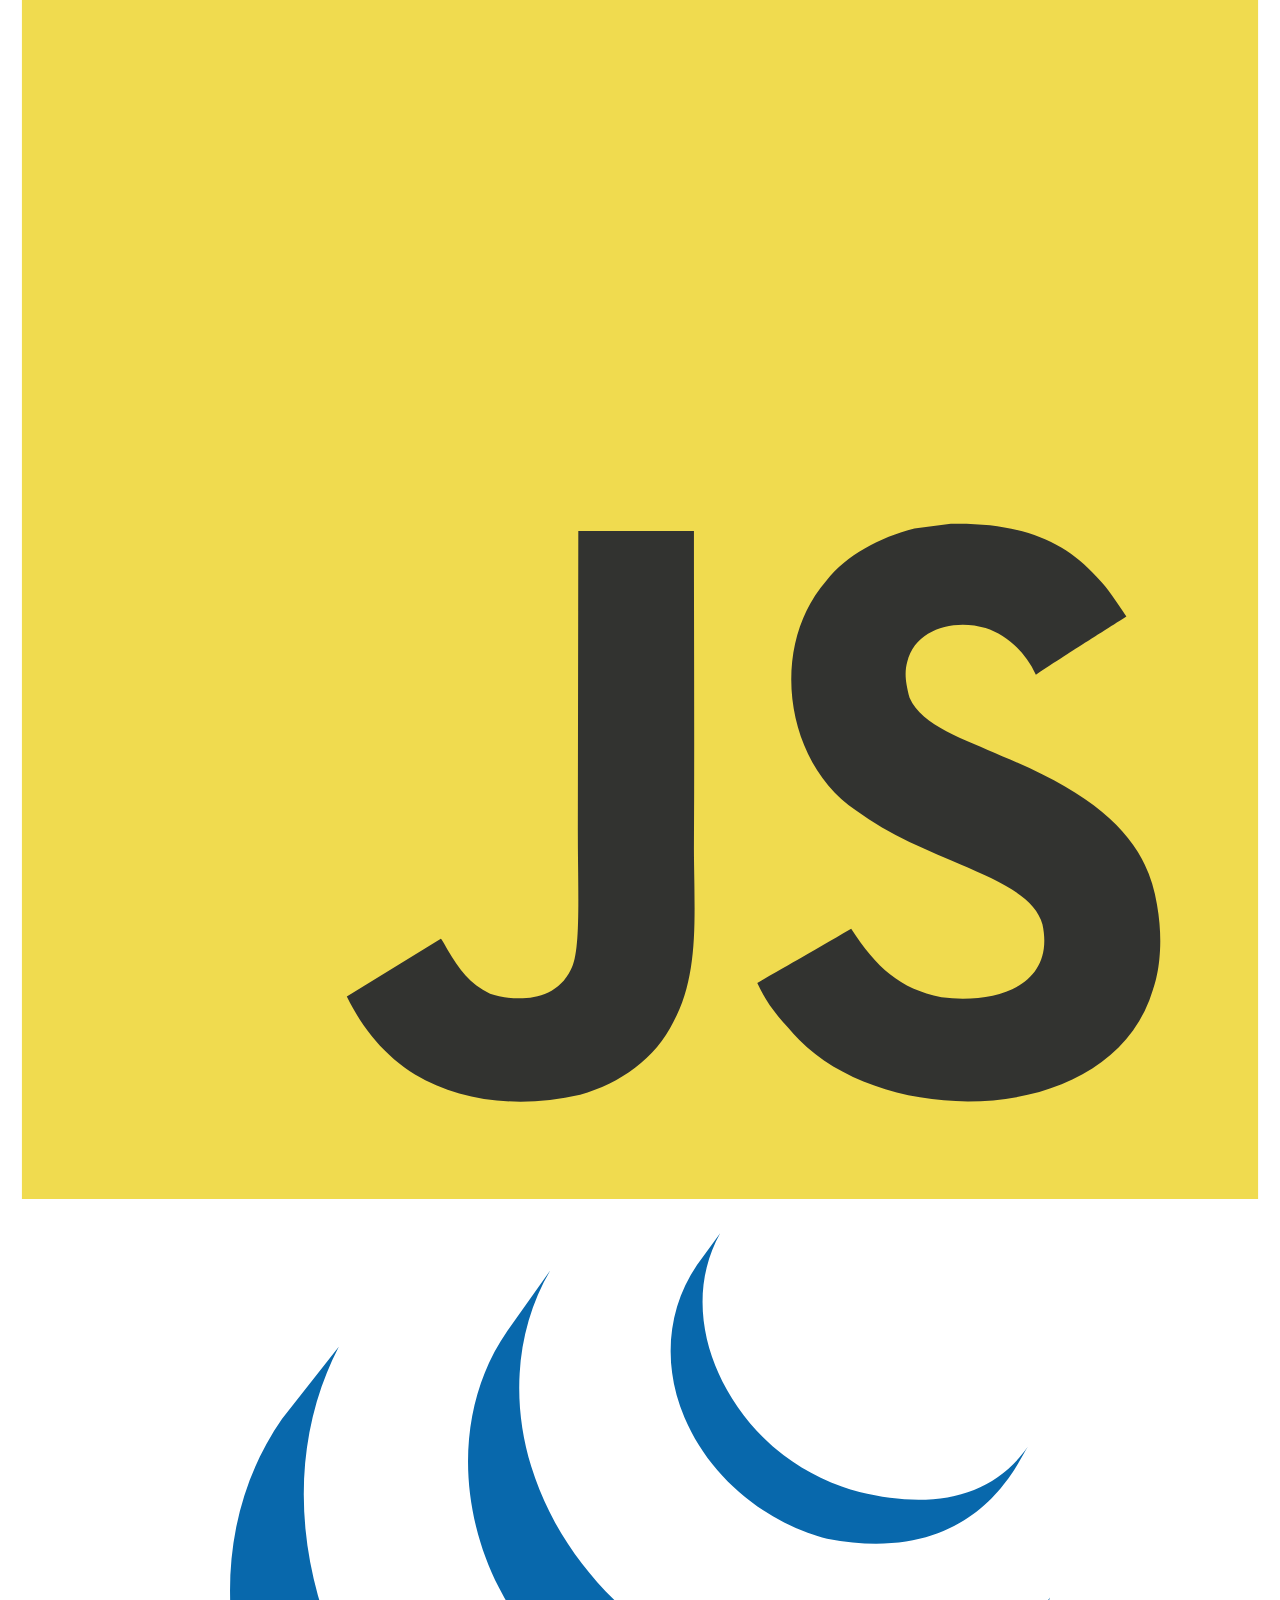
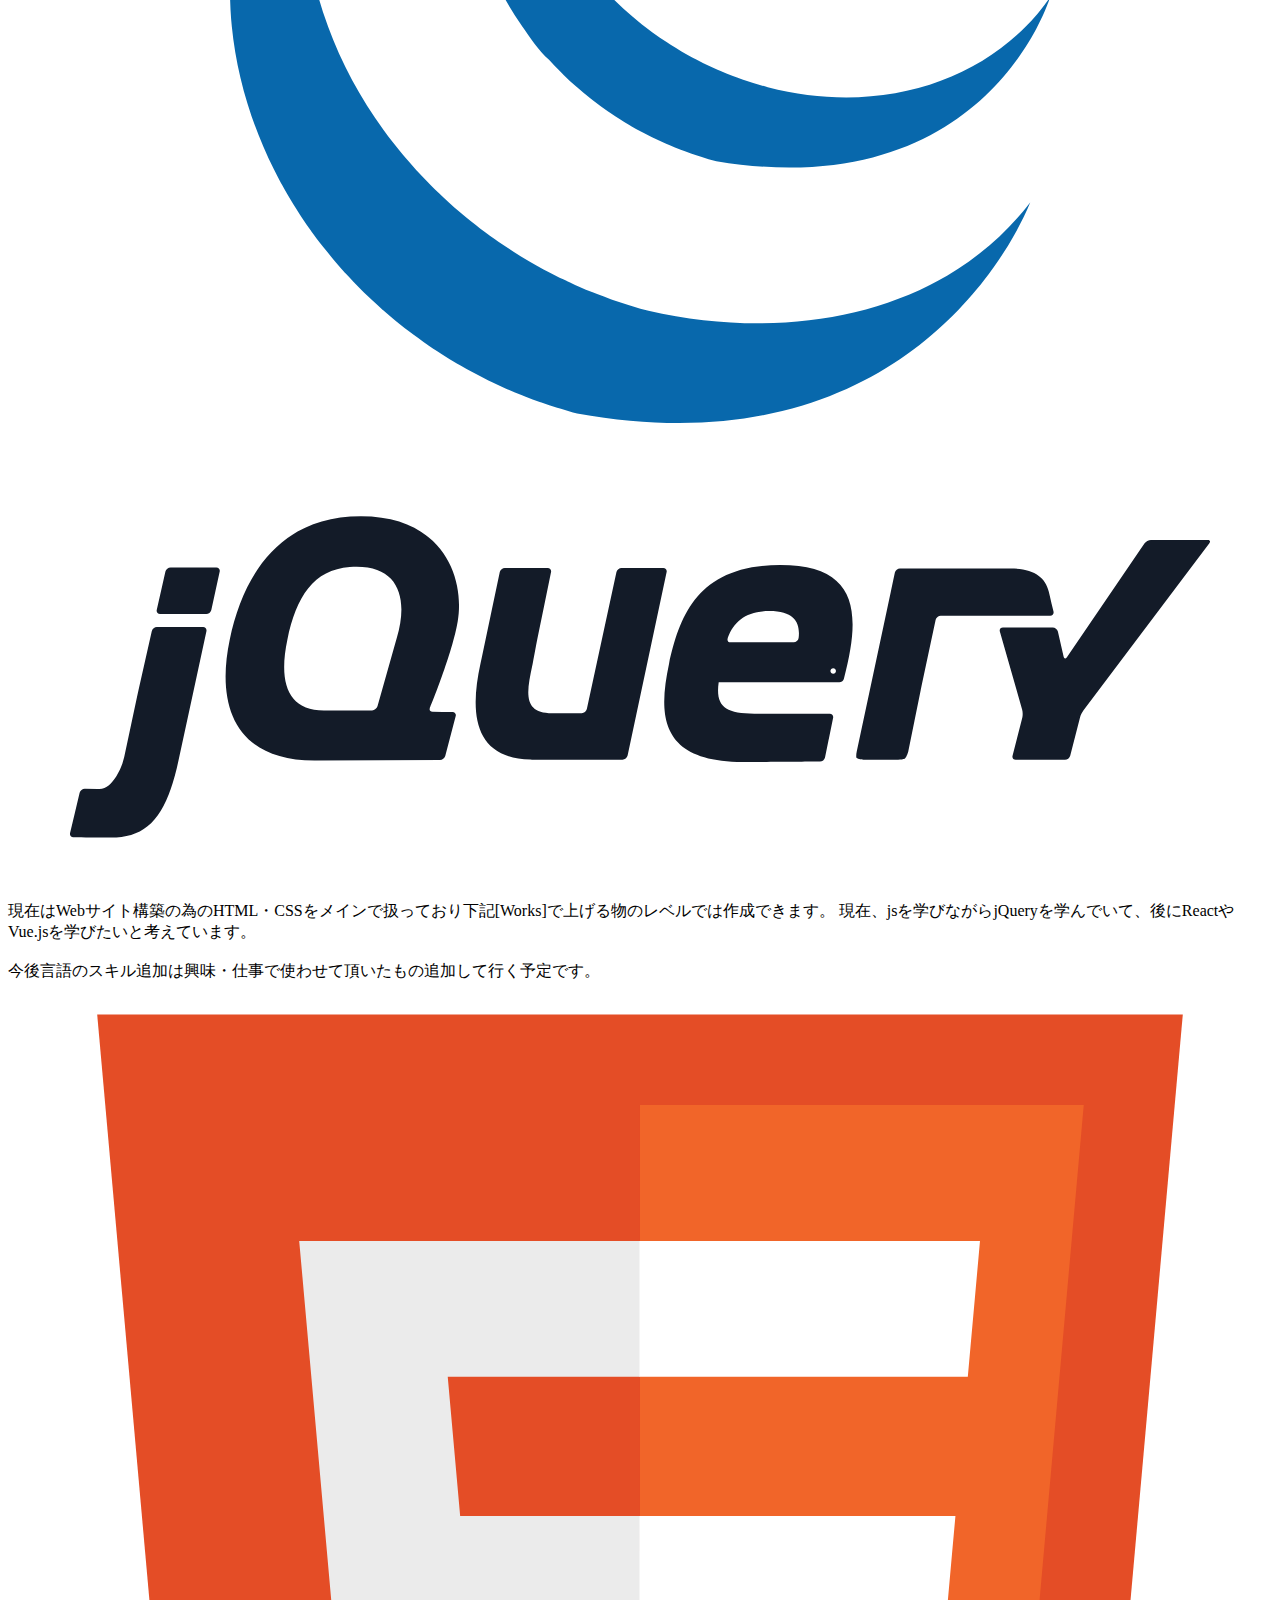
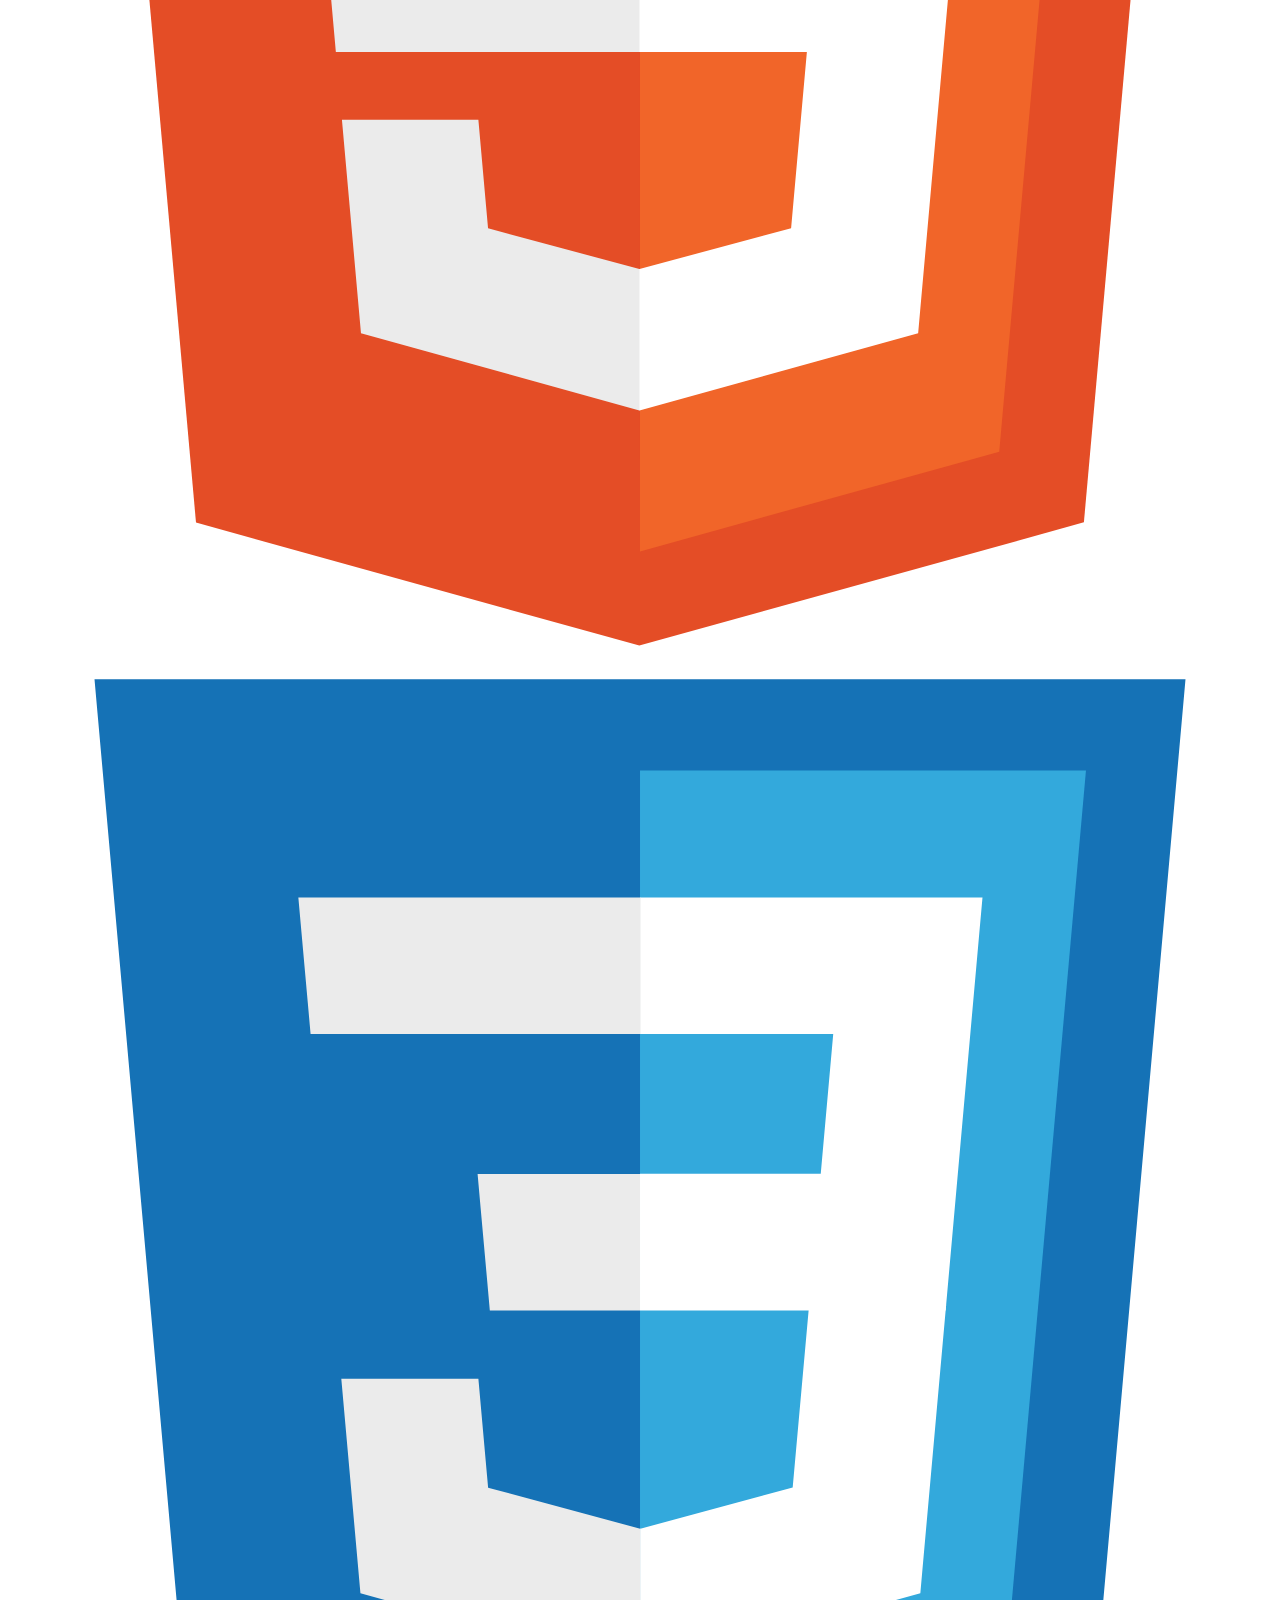
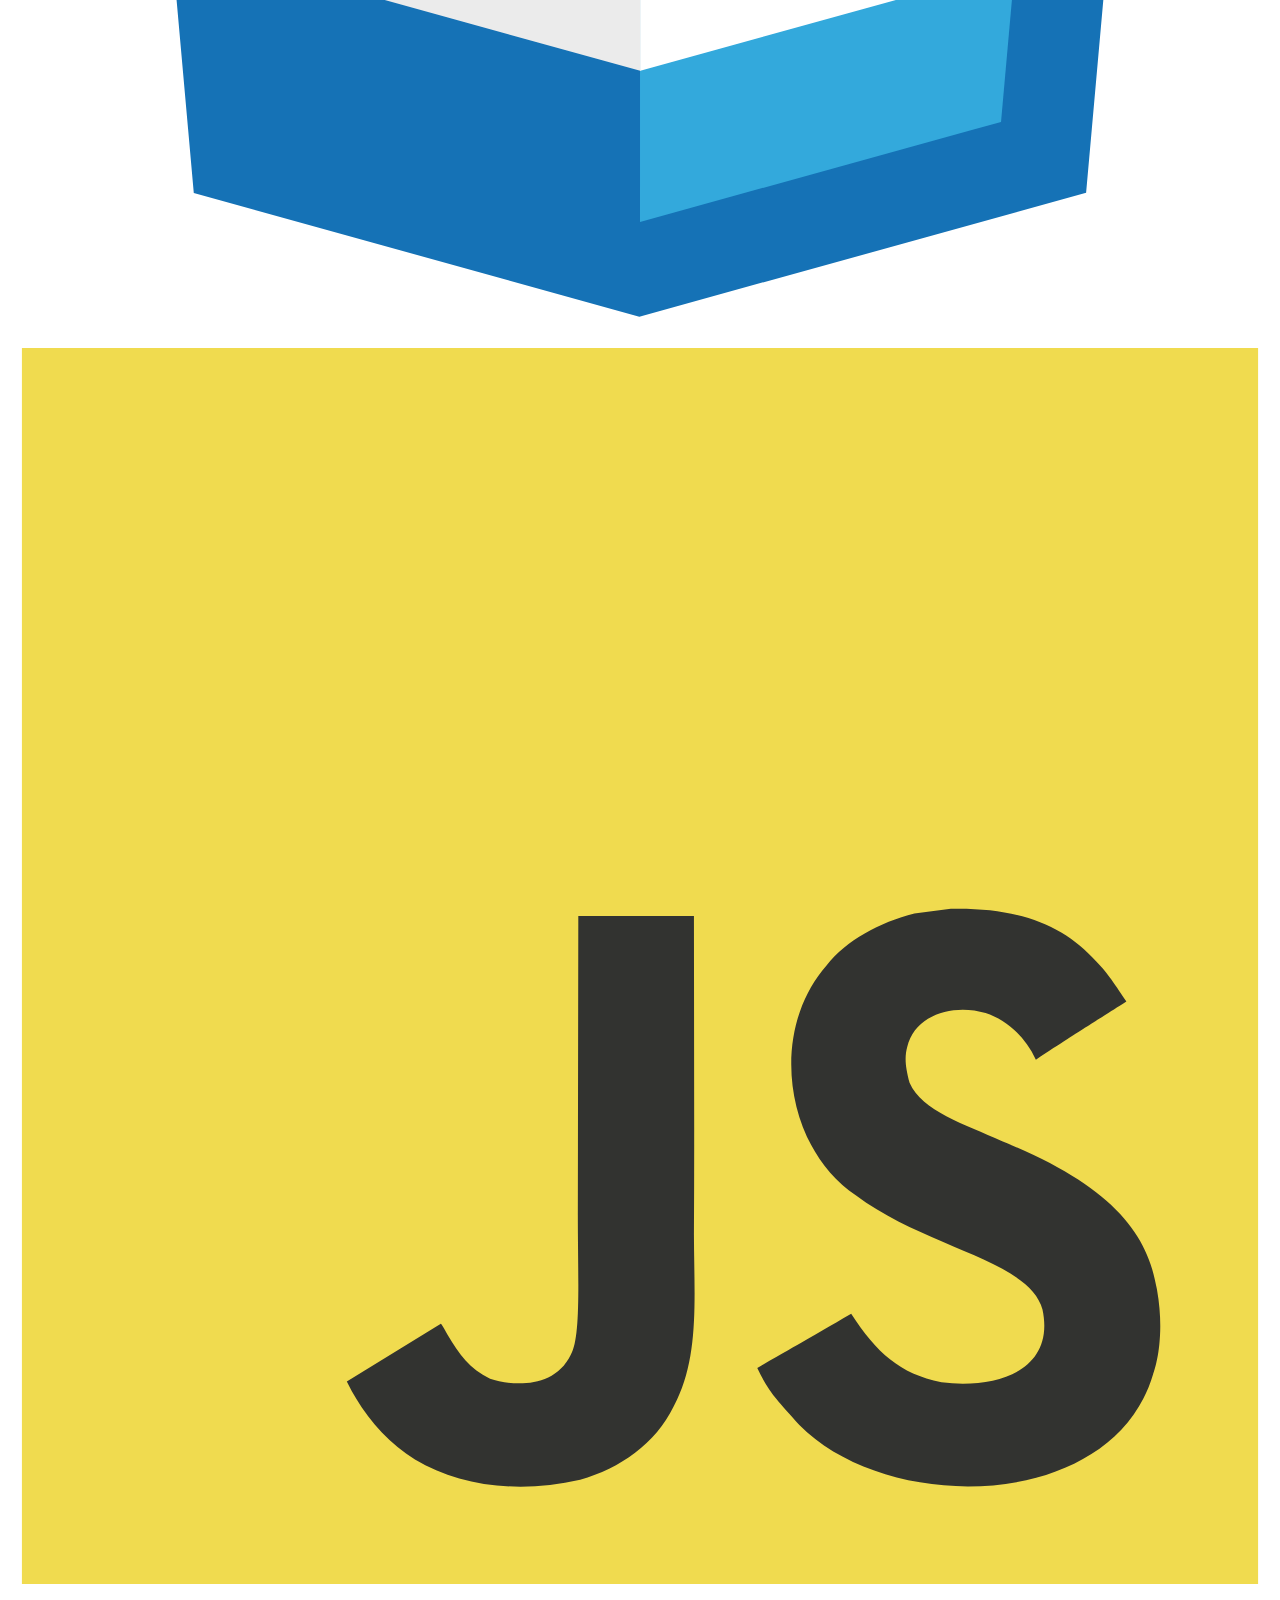
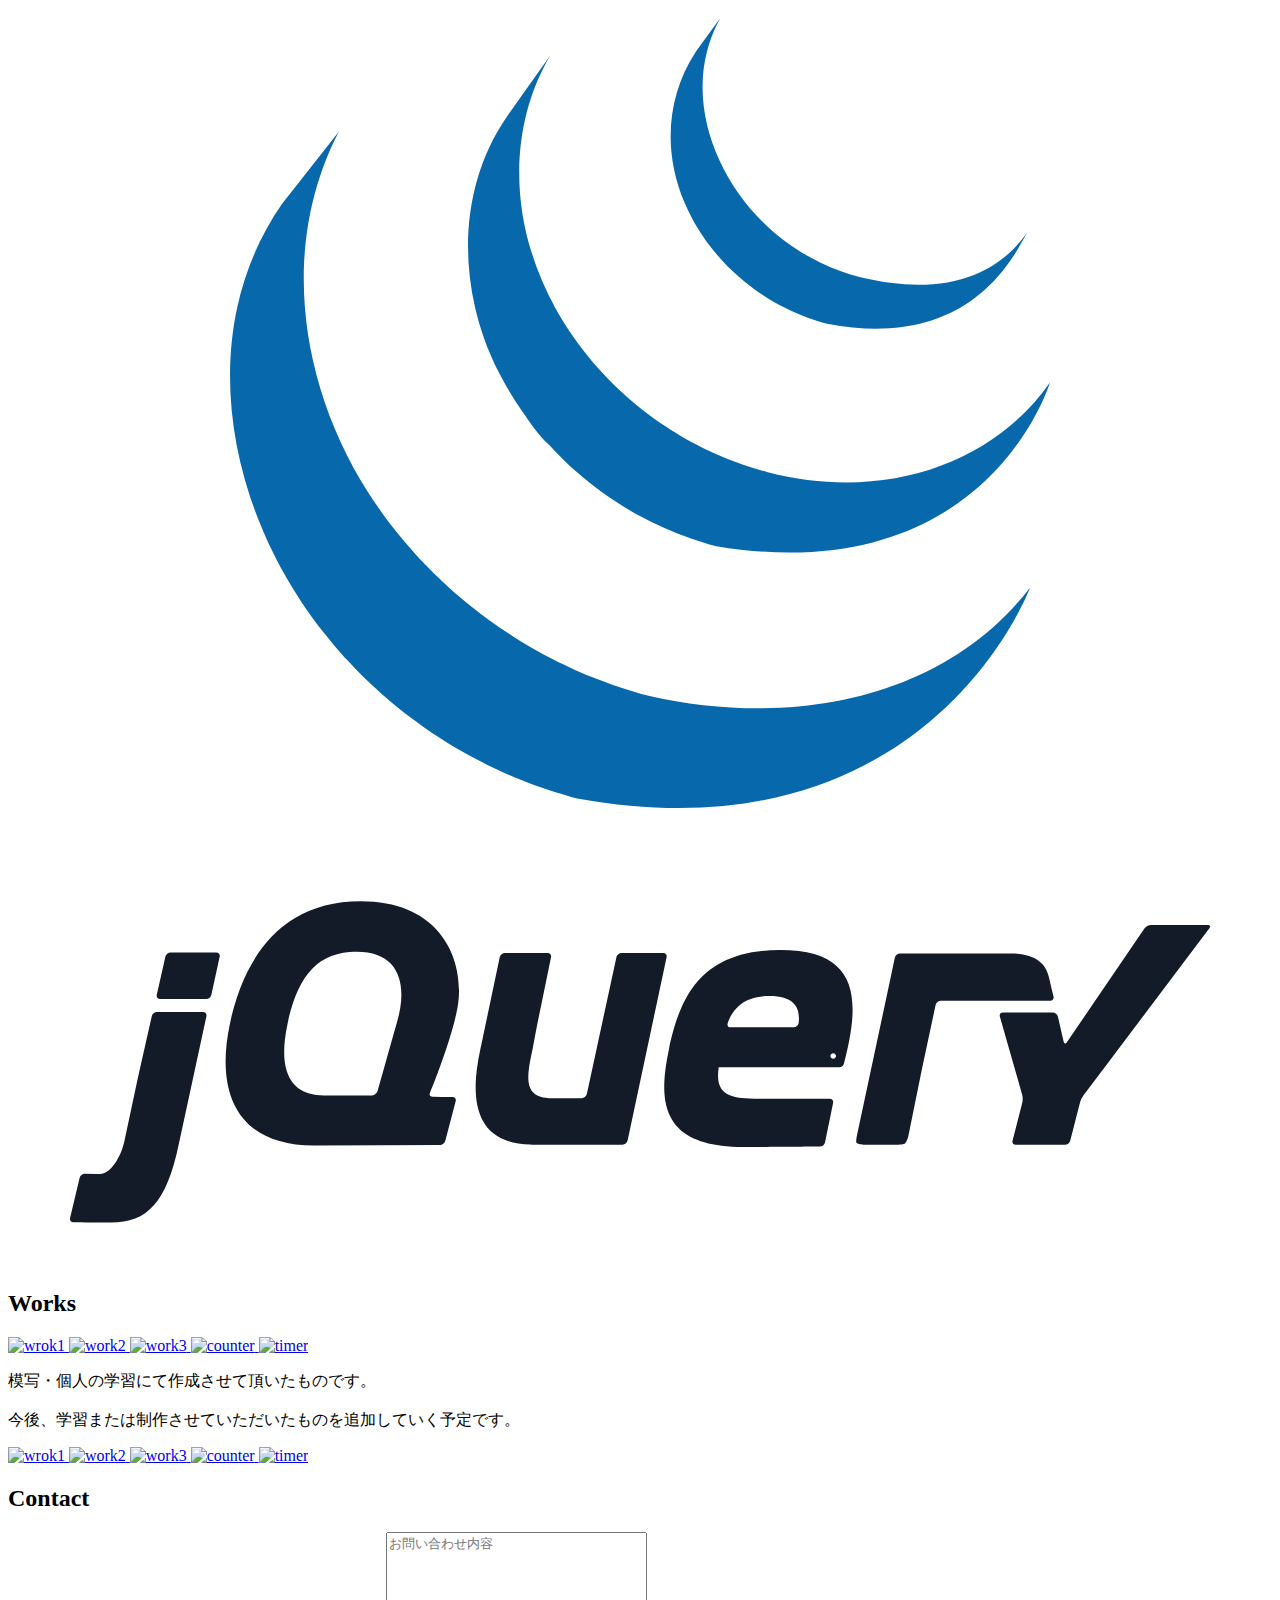
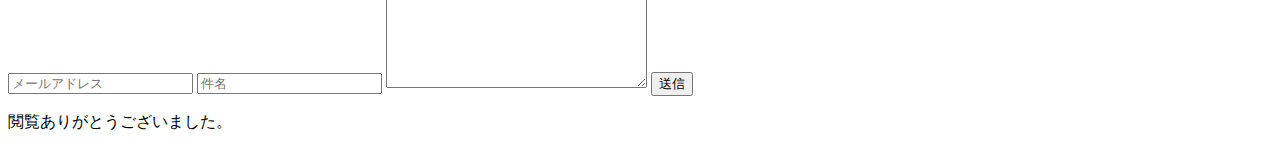
==== commit fbc0d6f3: "17回目" ====
--- a/1119_design/html/index.html
+++ b/1119_design/html/index.html
@@ -42,49 +42,37 @@
     <div class="contents">
         <main>
             <div class="m-visual">
-                <img class="m-v-img" src="1119_design/img/image1.png" alt="gazo">
+                <img class="m-v-img" src="1119_design/img/image1.png" alt="画像">
                 <div class="m-v-contents">
                     <h2 class="m-title">
                         一回きりの人生
                     </h2>
                     <p class="m-content">
-                        現在までの波乱万丈な人生から踏み出す一歩
+                        波乱万丈な人生から踏み出す一歩
                     </p>
                 </div>
             </div>
             <div class="container">
                 <section class="about" id="about">
-                    <img class="t-icon" src="https://pbs.twimg.com/profile_images/1322659379196252160/xJbpizBc_400x400.jpg" alt="画像">
                     <div class="content">
                         <h2 class="m-h2 color-font">
                             About
                         </h2>
-                        <img class="sp-t-icon" src="https://pbs.twimg.com/profile_images/1322659379196252160/xJbpizBc_400x400.jpg" alt="画像">
+                        <img class="sp-t-icon" src="1119_design/img/t-icon.jpg" alt="画像">
                         <p>
                             <strong class="m-p-str">まつばやし　りん</strong><br>
                             <br>
                             1999年11月8日生まれ。神奈川県在住。<br>
                             <br>
-                            19歳の3月に海綿状血管腫といわれる病気が脳の松果体部で発覚し1年半近くに亘る闘病生活。
-                            手術後の入院中に、よくネットサーフィンをしていて色々なWebサイトがあり、 どのように作られているのか気になったこと、また小さい頃からゲームが好きだったことからエンジニアに興味を持ち始めました。<br>
+                            19歳の3月に海綿状血管腫といわれる病気が脳の松果体部で発覚し1年半近くに亘る闘病生活。<br>
+                            入院中に、よくネットサーフィンをしていて色々なWebサイトがあり、 どのように作られているのか気になったこと、
+                            また小さい頃からゲームが好きだったことからエンジニアに興味を持ち始めました。<br>
+                            現在は個人でWebサイトやYoutube、書籍を使い学びはじめながら退院したこともあり、目標に向かって就職活動を行っています。
                         </p>
                     </div>
+                    <img class="t-icon" src="1119_design/img/t-icon.jpg" alt="画像">
                 </section>
                 <section class="skill" id="skill">
-                    <div class="skill-icons">
-                        <svg class="s-icon" viewBox="0 0 128 128">
-                            <path fill="#E44D26" d="M19.037 113.876l-10.005-112.215h109.936l-10.016 112.198-45.019 12.48z"></path><path fill="#F16529" d="M64 116.8l36.378-10.086 8.559-95.878h-44.937z"></path><path fill="#EBEBEB" d="M64 52.455h-18.212l-1.258-14.094h19.47v-13.762h-34.511l.33 3.692 3.382 37.927h30.799zM64 88.198l-.061.017-15.327-4.14-.979-10.975h-13.817l1.928 21.609 28.193 7.826.063-.017z"></path><path fill="#fff" d="M63.952 52.455v13.763h16.947l-1.597 17.849-15.35 4.143v14.319l28.215-7.82.207-2.325 3.234-36.233.335-3.696h-3.708zM63.952 24.599v13.762h33.244l.276-3.092.628-6.978.329-3.692z"></path>
-                        </svg>
-                        <svg class="s-icon" viewBox="0 0 128 128">
-                            <path fill="#1572B6" d="M18.814 114.123l-10.054-112.771h110.48l-10.064 112.754-45.243 12.543-45.119-12.526z"></path><path fill="#33A9DC" d="M64.001 117.062l36.559-10.136 8.601-96.354h-45.16v106.49z"></path><path fill="#fff" d="M64.001 51.429h18.302l1.264-14.163h-19.566v-13.831h34.681999999999995l-.332 3.711-3.4 38.114h-30.95v-13.831z"></path><path fill="#EBEBEB" d="M64.083 87.349l-.061.018-15.403-4.159-.985-11.031h-13.882l1.937 21.717 28.331 7.863.063-.018v-14.39z"></path><path fill="#fff" d="M81.127 64.675l-1.666 18.522-15.426 4.164v14.39l28.354-7.858.208-2.337 2.406-26.881h-13.876z"></path><path fill="#EBEBEB" d="M64.048 23.435v13.831000000000001h-33.407999999999994l-.277-3.108-.63-7.012-.331-3.711h34.646zM64.001 51.431v13.831000000000001h-15.209l-.277-3.108-.631-7.012-.33-3.711h16.447z"></path>
-                        </svg>
-                        <svg class="s-icon" viewBox="0 0 128 128">
-                            <path fill="#F0DB4F" d="M1.408 1.408h125.184v125.185h-125.184z"></path><path fill="#323330" d="M116.347 96.736c-.917-5.711-4.641-10.508-15.672-14.981-3.832-1.761-8.104-3.022-9.377-5.926-.452-1.69-.512-2.642-.226-3.665.821-3.32 4.784-4.355 7.925-3.403 2.023.678 3.938 2.237 5.093 4.724 5.402-3.498 5.391-3.475 9.163-5.879-1.381-2.141-2.118-3.129-3.022-4.045-3.249-3.629-7.676-5.498-14.756-5.355l-3.688.477c-3.534.893-6.902 2.748-8.877 5.235-5.926 6.724-4.236 18.492 2.975 23.335 7.104 5.332 17.54 6.545 18.873 11.531 1.297 6.104-4.486 8.08-10.234 7.378-4.236-.881-6.592-3.034-9.139-6.949-4.688 2.713-4.688 2.713-9.508 5.485 1.143 2.499 2.344 3.63 4.26 5.795 9.068 9.198 31.76 8.746 35.83-5.176.165-.478 1.261-3.666.38-8.581zm-46.885-37.793h-11.709l-.048 30.272c0 6.438.333 12.34-.714 14.149-1.713 3.558-6.152 3.117-8.175 2.427-2.059-1.012-3.106-2.451-4.319-4.485-.333-.584-.583-1.036-.667-1.071l-9.52 5.83c1.583 3.249 3.915 6.069 6.902 7.901 4.462 2.678 10.459 3.499 16.731 2.059 4.082-1.189 7.604-3.652 9.448-7.401 2.666-4.915 2.094-10.864 2.07-17.444.06-10.735.001-21.468.001-32.237z"></path>
-                        </svg>
-                        <svg class="s-icon" viewBox="0 0 128 128">
-                            <path fill="#0868AC" d="M27.758 20.421c-7.352 10.565-6.437 24.312-.82 35.54l.411.798.263.506.164.291.293.524c.174.307.353.612.536.919l.306.504c.203.326.41.65.622.973l.265.409c.293.437.592.872.901 1.301l.026.033.152.205c.267.368.542.732.821 1.093l.309.393c.249.313.502.623.759.934l.29.346c.345.406.698.812 1.057 1.208l.021.022.041.045c.351.383.71.758 1.075 1.133l.344.347c.282.284.569.563.858.841l.351.334c.387.364.777.722 1.176 1.07l.018.016.205.174c.351.305.708.605 1.068.902l.442.353c.294.235.591.468.89.696l.477.361c.33.243.663.482.999.717l.363.258.101.072c.318.22.645.431.97.642l.42.28c.5.315 1.007.628 1.519.93l.42.237c.377.217.756.431 1.14.639l.631.326.816.424.188.091.334.161c.427.204.858.405 1.293.599l.273.122c.498.218 1.001.427 1.508.628l.368.144c.469.182.945.359 1.423.527l.179.062c.524.184 1.054.353 1.587.52l.383.114c.542.164 1.079.358 1.638.462 35.553 6.483 45.88-21.364 45.88-21.364-8.674 11.3-24.069 14.28-38.656 10.962-.553-.125-1.089-.298-1.628-.456l-.406-.124c-.526-.161-1.049-.33-1.568-.51l-.215-.077c-.465-.164-.924-.336-1.382-.513l-.388-.152c-.501-.198-1-.405-1.492-.62l-.298-.133c-.423-.191-.842-.384-1.259-.585l-.364-.175c-.327-.159-.65-.328-.974-.495l-.649-.341c-.395-.21-.782-.43-1.167-.654l-.394-.219c-.513-.303-1.019-.615-1.52-.932l-.41-.273c-.363-.234-.725-.473-1.081-.719l-.349-.245c-.344-.242-.685-.489-1.022-.738l-.453-.343c-.31-.237-.618-.476-.922-.721l-.411-.33c-.388-.318-.771-.64-1.149-.969l-.126-.105c-.409-.359-.811-.728-1.208-1.098l-.34-.328c-.294-.279-.584-.561-.868-.851l-.34-.34c-.362-.37-.717-.745-1.065-1.126l-.053-.057c-.368-.402-.728-.813-1.08-1.229l-.283-.336c-.263-.316-.523-.638-.777-.961l-.285-.355c-.307-.397-.605-.793-.898-1.195-8.098-11.047-11.008-26.283-4.535-38.795M50.578 11.519c-5.316 7.65-5.028 17.893-.88 25.983.695 1.356 1.477 2.673 2.351 3.925.796 1.143 1.68 2.501 2.737 3.418.383.422.784.834 1.193 1.238l.314.311c.397.385.801.764 1.218 1.132l.05.043.012.012c.462.405.939.794 1.423 1.178l.323.252c.486.372.981.738 1.489 1.087l.043.033.68.447.322.213c.363.233.73.459 1.104.676l.156.092c.322.185.648.367.975.545l.347.18.682.354.103.047c.469.23.941.453 1.424.663l.314.13c.386.163.775.323 1.167.473l.5.184c.356.132.712.253 1.072.373l.484.155c.511.158 1.017.359 1.549.448 27.45 4.547 33.787-16.588 33.787-16.588-5.712 8.228-16.775 12.153-28.58 9.089-.524-.138-1.042-.288-1.555-.449l-.467-.151c-.365-.117-.728-.243-1.087-.374l-.491-.183c-.394-.152-.784-.309-1.171-.473l-.315-.133c-.485-.211-.962-.434-1.432-.666l-.718-.365-.414-.213c-.306-.166-.61-.338-.909-.514l-.217-.123c-.372-.217-.738-.44-1.1-.672l-.332-.221-.712-.472c-.506-.349-.999-.714-1.484-1.085l-.334-.264c-5.167-4.079-9.263-9.655-11.21-15.977-2.041-6.557-1.601-13.917 1.935-19.891M69.771 4.868c-3.134 4.612-3.442 10.341-1.267 15.435 2.293 5.407 6.992 9.648 12.477 11.66l.682.235.3.096c.323.102.644.22.978.282 15.157 2.929 19.268-7.777 20.362-9.354-3.601 5.185-9.653 6.43-17.079 4.627-.586-.142-1.231-.354-1.796-.555-.725-.259-1.439-.553-2.134-.886-1.318-.634-2.575-1.402-3.741-2.282-6.645-5.042-10.772-14.659-6.436-22.492"></path><path fill="#131B28" d="M66.359 96.295h-4.226c-.234 0-.467.188-.517.417l-1.5 6.94-1.5 6.94c-.049.229-.282.417-.516.417h-2.991c-2.959 0-2.617-2.047-2.011-4.851l.018-.085.066-.354.012-.066.135-.72.145-.771.154-.785.682-3.332.683-3.332c.047-.23-.107-.419-.341-.419h-4.337c-.234 0-.466.188-.514.418l-.933 4.424-.932 4.425-.002.006-.086.412c-1.074 4.903-.79 9.58 5.048 9.727l.17.003h9.163c.234 0 .467-.188.516-.417l1.976-9.289 1.976-9.29c.049-.23-.103-.417-.338-.418zM21.103 96.246h-4.64c-.235 0-.469.188-.521.416l-.44 1.942-.44 1.942c-.051.229.098.416.333.416h4.676c.235 0 .468-.188.518-.417l.425-1.941.425-1.941c.049-.229-.101-.417-.336-.417zM19.757 102.29h-4.677c-.234 0-.469.188-.521.416l-.657 2.91-.656 2.909-.183.834-.631 2.97-.63 2.971c-.049.229-.15.599-.225.821 0 0-.874 2.6-2.343 2.57l-.184-.004-1.271-.023h-.001c-.234-.003-.469.18-.524.407l-.485 2.039-.484 2.038c-.055.228.093.416.326.42.833.01 2.699.031 3.828.031 3.669 0 5.604-2.033 6.843-7.883l1.451-6.714 1.361-6.297c.049-.227-.103-.415-.337-.415zM105.874 100.716l-.194-.801-.191-.82-.097-.414c-.38-1.477-1.495-2.328-3.917-2.328l-3.77-.004-3.472-.005h-3.907c-.234 0-.466.188-.515.417l-.173.816-.204.964-.057.271-1.759 8.24-1.67 7.822c-.05.23-.066.512-.038.626.028.115.479.209.713.209h3.524c.235 0 .532-.042.66-.094s.317-.513.364-.742l.626-3.099.627-3.1.001-.005.084-.413.76-3.56.671-3.144c.05-.229.281-.416.515-.417l11.089-.005c.235.002.383-.185.33-.414zM120.149 93.476l-.854.003h-3.549c-.235 0-.536.159-.667.353l-7.849 11.498c-.132.194-.283.166-.335-.062l-.578-2.533c-.052-.229-.287-.416-.522-.416h-5.045c-.235 0-.374.184-.31.409l2.261 7.921c.064.226.069.596.011.824l-.985 3.833c-.059.228.085.413.32.413h4.987c.234 0 .474-.186.532-.413l.986-3.833c.058-.229.221-.567.363-.755l12.742-16.911c.142-.188.065-.341-.169-.339l-1.339.008zM80.063 103.395v-.004c-.029.254-.264.441-.499.441h-6.397c-.222 0-.334-.15-.301-.336l.006-.015-.004.002.003-.021.029-.109c.611-1.624 1.855-2.69 4.194-2.69 2.634-.001 3.148 1.285 2.969 2.732zm-1.877-7.384c-8.211 0-10.157 4.984-11.249 10.015-1.091 5.128-.998 9.921 7.5 9.921h1.03l.256-.001h.06l1.02-.003h.018c2.244-.009 4.495-.026 5.406-.033.233-.004.461-.191.509-.42l.344-1.681.067-.327.41-2.006c.047-.229-.106-.418-.341-.418h-7.639c-3.039 0-3.941-.807-3.608-3.181h12.211l-.001.001.008-.001c.194-.003.374-.137.445-.315l.029-.106-.001.001c1.813-6.839 1.293-11.445-6.474-11.446zM39.376 103.369l-.116.409v.001l-.922 3.268-.922 3.267c-.063.227-.308.411-.543.411h-4.88c-3.702 0-4.604-2.896-3.702-7.166.901-4.368 2.668-7.083 6.312-7.358 4.98-.376 5.976 3.126 4.773 7.168zm3.348 7.105s2.301-5.588 2.823-8.814c.713-4.319-1.45-10.585-9.804-10.585-8.306 0-11.914 5.981-13.29 12.484-1.376 6.55.427 12.293 8.686 12.246l6.516-.024 6.089-.022c.234-.002.474-.188.534-.414l1.061-4.046c.059-.228-.084-.414-.319-.416l-1.017-.006-1.017-.006c-.199-.001-.313-.131-.289-.302l.027-.095zM83.844 106.733c0 .155-.125.281-.28.281-.154 0-.28-.126-.28-.281 0-.154.125-.279.28-.279.155 0 .28.125.28.279z"></path>
-                        </svg>
-                    </div>
                     <div class="content">
                         <h2 class="m-h2 color-font">
                             Skill
@@ -110,8 +98,55 @@
                             今後言語のスキル追加は興味・仕事で使わせて頂いたもの追加して行く予定です。
                         </p>
                     </div>
+                    <div class="skill-icons">
+                        <svg class="s-icon" viewBox="0 0 128 128">
+                            <path fill="#E44D26" d="M19.037 113.876l-10.005-112.215h109.936l-10.016 112.198-45.019 12.48z"></path><path fill="#F16529" d="M64 116.8l36.378-10.086 8.559-95.878h-44.937z"></path><path fill="#EBEBEB" d="M64 52.455h-18.212l-1.258-14.094h19.47v-13.762h-34.511l.33 3.692 3.382 37.927h30.799zM64 88.198l-.061.017-15.327-4.14-.979-10.975h-13.817l1.928 21.609 28.193 7.826.063-.017z"></path><path fill="#fff" d="M63.952 52.455v13.763h16.947l-1.597 17.849-15.35 4.143v14.319l28.215-7.82.207-2.325 3.234-36.233.335-3.696h-3.708zM63.952 24.599v13.762h33.244l.276-3.092.628-6.978.329-3.692z"></path>
+                        </svg>
+                        <svg class="s-icon" viewBox="0 0 128 128">
+                            <path fill="#1572B6" d="M18.814 114.123l-10.054-112.771h110.48l-10.064 112.754-45.243 12.543-45.119-12.526z"></path><path fill="#33A9DC" d="M64.001 117.062l36.559-10.136 8.601-96.354h-45.16v106.49z"></path><path fill="#fff" d="M64.001 51.429h18.302l1.264-14.163h-19.566v-13.831h34.681999999999995l-.332 3.711-3.4 38.114h-30.95v-13.831z"></path><path fill="#EBEBEB" d="M64.083 87.349l-.061.018-15.403-4.159-.985-11.031h-13.882l1.937 21.717 28.331 7.863.063-.018v-14.39z"></path><path fill="#fff" d="M81.127 64.675l-1.666 18.522-15.426 4.164v14.39l28.354-7.858.208-2.337 2.406-26.881h-13.876z"></path><path fill="#EBEBEB" d="M64.048 23.435v13.831000000000001h-33.407999999999994l-.277-3.108-.63-7.012-.331-3.711h34.646zM64.001 51.431v13.831000000000001h-15.209l-.277-3.108-.631-7.012-.33-3.711h16.447z"></path>
+                        </svg>
+                        <svg class="s-icon" viewBox="0 0 128 128">
+                            <path fill="#F0DB4F" d="M1.408 1.408h125.184v125.185h-125.184z"></path><path fill="#323330" d="M116.347 96.736c-.917-5.711-4.641-10.508-15.672-14.981-3.832-1.761-8.104-3.022-9.377-5.926-.452-1.69-.512-2.642-.226-3.665.821-3.32 4.784-4.355 7.925-3.403 2.023.678 3.938 2.237 5.093 4.724 5.402-3.498 5.391-3.475 9.163-5.879-1.381-2.141-2.118-3.129-3.022-4.045-3.249-3.629-7.676-5.498-14.756-5.355l-3.688.477c-3.534.893-6.902 2.748-8.877 5.235-5.926 6.724-4.236 18.492 2.975 23.335 7.104 5.332 17.54 6.545 18.873 11.531 1.297 6.104-4.486 8.08-10.234 7.378-4.236-.881-6.592-3.034-9.139-6.949-4.688 2.713-4.688 2.713-9.508 5.485 1.143 2.499 2.344 3.63 4.26 5.795 9.068 9.198 31.76 8.746 35.83-5.176.165-.478 1.261-3.666.38-8.581zm-46.885-37.793h-11.709l-.048 30.272c0 6.438.333 12.34-.714 14.149-1.713 3.558-6.152 3.117-8.175 2.427-2.059-1.012-3.106-2.451-4.319-4.485-.333-.584-.583-1.036-.667-1.071l-9.52 5.83c1.583 3.249 3.915 6.069 6.902 7.901 4.462 2.678 10.459 3.499 16.731 2.059 4.082-1.189 7.604-3.652 9.448-7.401 2.666-4.915 2.094-10.864 2.07-17.444.06-10.735.001-21.468.001-32.237z"></path>
+                        </svg>
+                        <svg class="s-icon" viewBox="0 0 128 128">
+                            <path fill="#0868AC" d="M27.758 20.421c-7.352 10.565-6.437 24.312-.82 35.54l.411.798.263.506.164.291.293.524c.174.307.353.612.536.919l.306.504c.203.326.41.65.622.973l.265.409c.293.437.592.872.901 1.301l.026.033.152.205c.267.368.542.732.821 1.093l.309.393c.249.313.502.623.759.934l.29.346c.345.406.698.812 1.057 1.208l.021.022.041.045c.351.383.71.758 1.075 1.133l.344.347c.282.284.569.563.858.841l.351.334c.387.364.777.722 1.176 1.07l.018.016.205.174c.351.305.708.605 1.068.902l.442.353c.294.235.591.468.89.696l.477.361c.33.243.663.482.999.717l.363.258.101.072c.318.22.645.431.97.642l.42.28c.5.315 1.007.628 1.519.93l.42.237c.377.217.756.431 1.14.639l.631.326.816.424.188.091.334.161c.427.204.858.405 1.293.599l.273.122c.498.218 1.001.427 1.508.628l.368.144c.469.182.945.359 1.423.527l.179.062c.524.184 1.054.353 1.587.52l.383.114c.542.164 1.079.358 1.638.462 35.553 6.483 45.88-21.364 45.88-21.364-8.674 11.3-24.069 14.28-38.656 10.962-.553-.125-1.089-.298-1.628-.456l-.406-.124c-.526-.161-1.049-.33-1.568-.51l-.215-.077c-.465-.164-.924-.336-1.382-.513l-.388-.152c-.501-.198-1-.405-1.492-.62l-.298-.133c-.423-.191-.842-.384-1.259-.585l-.364-.175c-.327-.159-.65-.328-.974-.495l-.649-.341c-.395-.21-.782-.43-1.167-.654l-.394-.219c-.513-.303-1.019-.615-1.52-.932l-.41-.273c-.363-.234-.725-.473-1.081-.719l-.349-.245c-.344-.242-.685-.489-1.022-.738l-.453-.343c-.31-.237-.618-.476-.922-.721l-.411-.33c-.388-.318-.771-.64-1.149-.969l-.126-.105c-.409-.359-.811-.728-1.208-1.098l-.34-.328c-.294-.279-.584-.561-.868-.851l-.34-.34c-.362-.37-.717-.745-1.065-1.126l-.053-.057c-.368-.402-.728-.813-1.08-1.229l-.283-.336c-.263-.316-.523-.638-.777-.961l-.285-.355c-.307-.397-.605-.793-.898-1.195-8.098-11.047-11.008-26.283-4.535-38.795M50.578 11.519c-5.316 7.65-5.028 17.893-.88 25.983.695 1.356 1.477 2.673 2.351 3.925.796 1.143 1.68 2.501 2.737 3.418.383.422.784.834 1.193 1.238l.314.311c.397.385.801.764 1.218 1.132l.05.043.012.012c.462.405.939.794 1.423 1.178l.323.252c.486.372.981.738 1.489 1.087l.043.033.68.447.322.213c.363.233.73.459 1.104.676l.156.092c.322.185.648.367.975.545l.347.18.682.354.103.047c.469.23.941.453 1.424.663l.314.13c.386.163.775.323 1.167.473l.5.184c.356.132.712.253 1.072.373l.484.155c.511.158 1.017.359 1.549.448 27.45 4.547 33.787-16.588 33.787-16.588-5.712 8.228-16.775 12.153-28.58 9.089-.524-.138-1.042-.288-1.555-.449l-.467-.151c-.365-.117-.728-.243-1.087-.374l-.491-.183c-.394-.152-.784-.309-1.171-.473l-.315-.133c-.485-.211-.962-.434-1.432-.666l-.718-.365-.414-.213c-.306-.166-.61-.338-.909-.514l-.217-.123c-.372-.217-.738-.44-1.1-.672l-.332-.221-.712-.472c-.506-.349-.999-.714-1.484-1.085l-.334-.264c-5.167-4.079-9.263-9.655-11.21-15.977-2.041-6.557-1.601-13.917 1.935-19.891M69.771 4.868c-3.134 4.612-3.442 10.341-1.267 15.435 2.293 5.407 6.992 9.648 12.477 11.66l.682.235.3.096c.323.102.644.22.978.282 15.157 2.929 19.268-7.777 20.362-9.354-3.601 5.185-9.653 6.43-17.079 4.627-.586-.142-1.231-.354-1.796-.555-.725-.259-1.439-.553-2.134-.886-1.318-.634-2.575-1.402-3.741-2.282-6.645-5.042-10.772-14.659-6.436-22.492"></path><path fill="#131B28" d="M66.359 96.295h-4.226c-.234 0-.467.188-.517.417l-1.5 6.94-1.5 6.94c-.049.229-.282.417-.516.417h-2.991c-2.959 0-2.617-2.047-2.011-4.851l.018-.085.066-.354.012-.066.135-.72.145-.771.154-.785.682-3.332.683-3.332c.047-.23-.107-.419-.341-.419h-4.337c-.234 0-.466.188-.514.418l-.933 4.424-.932 4.425-.002.006-.086.412c-1.074 4.903-.79 9.58 5.048 9.727l.17.003h9.163c.234 0 .467-.188.516-.417l1.976-9.289 1.976-9.29c.049-.23-.103-.417-.338-.418zM21.103 96.246h-4.64c-.235 0-.469.188-.521.416l-.44 1.942-.44 1.942c-.051.229.098.416.333.416h4.676c.235 0 .468-.188.518-.417l.425-1.941.425-1.941c.049-.229-.101-.417-.336-.417zM19.757 102.29h-4.677c-.234 0-.469.188-.521.416l-.657 2.91-.656 2.909-.183.834-.631 2.97-.63 2.971c-.049.229-.15.599-.225.821 0 0-.874 2.6-2.343 2.57l-.184-.004-1.271-.023h-.001c-.234-.003-.469.18-.524.407l-.485 2.039-.484 2.038c-.055.228.093.416.326.42.833.01 2.699.031 3.828.031 3.669 0 5.604-2.033 6.843-7.883l1.451-6.714 1.361-6.297c.049-.227-.103-.415-.337-.415zM105.874 100.716l-.194-.801-.191-.82-.097-.414c-.38-1.477-1.495-2.328-3.917-2.328l-3.77-.004-3.472-.005h-3.907c-.234 0-.466.188-.515.417l-.173.816-.204.964-.057.271-1.759 8.24-1.67 7.822c-.05.23-.066.512-.038.626.028.115.479.209.713.209h3.524c.235 0 .532-.042.66-.094s.317-.513.364-.742l.626-3.099.627-3.1.001-.005.084-.413.76-3.56.671-3.144c.05-.229.281-.416.515-.417l11.089-.005c.235.002.383-.185.33-.414zM120.149 93.476l-.854.003h-3.549c-.235 0-.536.159-.667.353l-7.849 11.498c-.132.194-.283.166-.335-.062l-.578-2.533c-.052-.229-.287-.416-.522-.416h-5.045c-.235 0-.374.184-.31.409l2.261 7.921c.064.226.069.596.011.824l-.985 3.833c-.059.228.085.413.32.413h4.987c.234 0 .474-.186.532-.413l.986-3.833c.058-.229.221-.567.363-.755l12.742-16.911c.142-.188.065-.341-.169-.339l-1.339.008zM80.063 103.395v-.004c-.029.254-.264.441-.499.441h-6.397c-.222 0-.334-.15-.301-.336l.006-.015-.004.002.003-.021.029-.109c.611-1.624 1.855-2.69 4.194-2.69 2.634-.001 3.148 1.285 2.969 2.732zm-1.877-7.384c-8.211 0-10.157 4.984-11.249 10.015-1.091 5.128-.998 9.921 7.5 9.921h1.03l.256-.001h.06l1.02-.003h.018c2.244-.009 4.495-.026 5.406-.033.233-.004.461-.191.509-.42l.344-1.681.067-.327.41-2.006c.047-.229-.106-.418-.341-.418h-7.639c-3.039 0-3.941-.807-3.608-3.181h12.211l-.001.001.008-.001c.194-.003.374-.137.445-.315l.029-.106-.001.001c1.813-6.839 1.293-11.445-6.474-11.446zM39.376 103.369l-.116.409v.001l-.922 3.268-.922 3.267c-.063.227-.308.411-.543.411h-4.88c-3.702 0-4.604-2.896-3.702-7.166.901-4.368 2.668-7.083 6.312-7.358 4.98-.376 5.976 3.126 4.773 7.168zm3.348 7.105s2.301-5.588 2.823-8.814c.713-4.319-1.45-10.585-9.804-10.585-8.306 0-11.914 5.981-13.29 12.484-1.376 6.55.427 12.293 8.686 12.246l6.516-.024 6.089-.022c.234-.002.474-.188.534-.414l1.061-4.046c.059-.228-.084-.414-.319-.416l-1.017-.006-1.017-.006c-.199-.001-.313-.131-.289-.302l.027-.095zM83.844 106.733c0 .155-.125.281-.28.281-.154 0-.28-.126-.28-.281 0-.154.125-.279.28-.279.155 0 .28.125.28.279z"></path>
+                        </svg>
+                        <!-- <svg class="s-icon" viewBox="0 0 128 128">
+                            <linearGradient id="a" gradientUnits="userSpaceOnUse" x1="70.252" y1="1237.476" x2="170.659" y2="1151.089" gradientTransform="matrix(.563 0 0 -.568 -29.215 707.817)"><stop offset="0" stop-color="#5A9FD4"></stop><stop offset="1" stop-color="#306998"></stop></linearGradient><path fill="url(#a)" d="M63.391 1.988c-4.222.02-8.252.379-11.8 1.007-10.45 1.846-12.346 5.71-12.346 12.837v9.411h24.693v3.137h-33.961c-7.176 0-13.46 4.313-15.426 12.521-2.268 9.405-2.368 15.275 0 25.096 1.755 7.311 5.947 12.519 13.124 12.519h8.491v-11.282c0-8.151 7.051-15.34 15.426-15.34h24.665c6.866 0 12.346-5.654 12.346-12.548v-23.513c0-6.693-5.646-11.72-12.346-12.837-4.244-.706-8.645-1.027-12.866-1.008zm-13.354 7.569c2.55 0 4.634 2.117 4.634 4.721 0 2.593-2.083 4.69-4.634 4.69-2.56 0-4.633-2.097-4.633-4.69-.001-2.604 2.073-4.721 4.633-4.721z"></path><linearGradient id="b" gradientUnits="userSpaceOnUse" x1="209.474" y1="1098.811" x2="173.62" y2="1149.537" gradientTransform="matrix(.563 0 0 -.568 -29.215 707.817)"><stop offset="0" stop-color="#FFD43B"></stop><stop offset="1" stop-color="#FFE873"></stop></linearGradient><path fill="url(#b)" d="M91.682 28.38v10.966c0 8.5-7.208 15.655-15.426 15.655h-24.665c-6.756 0-12.346 5.783-12.346 12.549v23.515c0 6.691 5.818 10.628 12.346 12.547 7.816 2.297 15.312 2.713 24.665 0 6.216-1.801 12.346-5.423 12.346-12.547v-9.412h-24.664v-3.138h37.012c7.176 0 9.852-5.005 12.348-12.519 2.578-7.735 2.467-15.174 0-25.096-1.774-7.145-5.161-12.521-12.348-12.521h-9.268zm-13.873 59.547c2.561 0 4.634 2.097 4.634 4.692 0 2.602-2.074 4.719-4.634 4.719-2.55 0-4.633-2.117-4.633-4.719 0-2.595 2.083-4.692 4.633-4.692z"></path><radialGradient id="c" cx="1825.678" cy="444.45" r="26.743" gradientTransform="matrix(0 -.24 -1.055 0 532.979 557.576)" gradientUnits="userSpaceOnUse"><stop offset="0" stop-color="#B8B8B8" stop-opacity=".498"></stop><stop offset="1" stop-color="#7F7F7F" stop-opacity="0"></stop></radialGradient><path opacity=".444" fill="url(#c)" enable-background="new" d="M97.309 119.597c0 3.543-14.816 6.416-33.091 6.416-18.276 0-33.092-2.873-33.092-6.416 0-3.544 14.815-6.417 33.092-6.417 18.275 0 33.091 2.872 33.091 6.417z"></path>
+                        </svg>
+                        <svg class="s-icon" viewBox="0 0 128 128">
+                            <g fill="#61DAFB"><circle cx="64" cy="64" r="11.4"></circle><path d="M107.3 45.2c-2.2-.8-4.5-1.6-6.9-2.3.6-2.4 1.1-4.8 1.5-7.1 2.1-13.2-.2-22.5-6.6-26.1-1.9-1.1-4-1.6-6.4-1.6-7 0-15.9 5.2-24.9 13.9-9-8.7-17.9-13.9-24.9-13.9-2.4 0-4.5.5-6.4 1.6-6.4 3.7-8.7 13-6.6 26.1.4 2.3.9 4.7 1.5 7.1-2.4.7-4.7 1.4-6.9 2.3-12.5 4.8-19.3 11.4-19.3 18.8s6.9 14 19.3 18.8c2.2.8 4.5 1.6 6.9 2.3-.6 2.4-1.1 4.8-1.5 7.1-2.1 13.2.2 22.5 6.6 26.1 1.9 1.1 4 1.6 6.4 1.6 7.1 0 16-5.2 24.9-13.9 9 8.7 17.9 13.9 24.9 13.9 2.4 0 4.5-.5 6.4-1.6 6.4-3.7 8.7-13 6.6-26.1-.4-2.3-.9-4.7-1.5-7.1 2.4-.7 4.7-1.4 6.9-2.3 12.5-4.8 19.3-11.4 19.3-18.8s-6.8-14-19.3-18.8zm-14.8-30.5c4.1 2.4 5.5 9.8 3.8 20.3-.3 2.1-.8 4.3-1.4 6.6-5.2-1.2-10.7-2-16.5-2.5-3.4-4.8-6.9-9.1-10.4-13 7.4-7.3 14.9-12.3 21-12.3 1.3 0 2.5.3 3.5.9zm-11.2 59.3c-1.8 3.2-3.9 6.4-6.1 9.6-3.7.3-7.4.4-11.2.4-3.9 0-7.6-.1-11.2-.4-2.2-3.2-4.2-6.4-6-9.6-1.9-3.3-3.7-6.7-5.3-10 1.6-3.3 3.4-6.7 5.3-10 1.8-3.2 3.9-6.4 6.1-9.6 3.7-.3 7.4-.4 11.2-.4 3.9 0 7.6.1 11.2.4 2.2 3.2 4.2 6.4 6 9.6 1.9 3.3 3.7 6.7 5.3 10-1.7 3.3-3.4 6.6-5.3 10zm8.3-3.3c1.5 3.5 2.7 6.9 3.8 10.3-3.4.8-7 1.4-10.8 1.9 1.2-1.9 2.5-3.9 3.6-6 1.2-2.1 2.3-4.2 3.4-6.2zm-25.6 27.1c-2.4-2.6-4.7-5.4-6.9-8.3 2.3.1 4.6.2 6.9.2 2.3 0 4.6-.1 6.9-.2-2.2 2.9-4.5 5.7-6.9 8.3zm-18.6-15c-3.8-.5-7.4-1.1-10.8-1.9 1.1-3.3 2.3-6.8 3.8-10.3 1.1 2 2.2 4.1 3.4 6.1 1.2 2.2 2.4 4.1 3.6 6.1zm-7-25.5c-1.5-3.5-2.7-6.9-3.8-10.3 3.4-.8 7-1.4 10.8-1.9-1.2 1.9-2.5 3.9-3.6 6-1.2 2.1-2.3 4.2-3.4 6.2zm25.6-27.1c2.4 2.6 4.7 5.4 6.9 8.3-2.3-.1-4.6-.2-6.9-.2-2.3 0-4.6.1-6.9.2 2.2-2.9 4.5-5.7 6.9-8.3zm22.2 21l-3.6-6c3.8.5 7.4 1.1 10.8 1.9-1.1 3.3-2.3 6.8-3.8 10.3-1.1-2.1-2.2-4.2-3.4-6.2zm-54.5-16.2c-1.7-10.5-.3-17.9 3.8-20.3 1-.6 2.2-.9 3.5-.9 6 0 13.5 4.9 21 12.3-3.5 3.8-7 8.2-10.4 13-5.8.5-11.3 1.4-16.5 2.5-.6-2.3-1-4.5-1.4-6.6zm-24.7 29c0-4.7 5.7-9.7 15.7-13.4 2-.8 4.2-1.5 6.4-2.1 1.6 5 3.6 10.3 6 15.6-2.4 5.3-4.5 10.5-6 15.5-13.8-4-22.1-10-22.1-15.6zm28.5 49.3c-4.1-2.4-5.5-9.8-3.8-20.3.3-2.1.8-4.3 1.4-6.6 5.2 1.2 10.7 2 16.5 2.5 3.4 4.8 6.9 9.1 10.4 13-7.4 7.3-14.9 12.3-21 12.3-1.3 0-2.5-.3-3.5-.9zm60.8-20.3c1.7 10.5.3 17.9-3.8 20.3-1 .6-2.2.9-3.5.9-6 0-13.5-4.9-21-12.3 3.5-3.8 7-8.2 10.4-13 5.8-.5 11.3-1.4 16.5-2.5.6 2.3 1 4.5 1.4 6.6zm9-15.6c-2 .8-4.2 1.5-6.4 2.1-1.6-5-3.6-10.3-6-15.6 2.4-5.3 4.5-10.5 6-15.5 13.8 4 22.1 10 22.1 15.6 0 4.7-5.8 9.7-15.7 13.4z"></path></g>
+                        </svg> -->
+                    </div>
                 </section>
                 <section class="works" id="works">
+                    <div class="content">
+                        <h2 class="m-h2 color-font">
+                            Works
+                        </h2>
+                        <div class="sp-w-contents">
+                            <a href="1119_design/img/try1.png">
+                                <img class="work" src="1119_design/img/try1.png" alt="wrok1">
+                            </a>
+                            <a href="1119_design/img/try2.png">
+                                <img class="work" src="1119_design/img/try2.png" alt="work2">
+                            </a>
+                            <a href="1119_design/img/try3.png">
+                                <img class="work" src="1119_design/img/try3.png" alt="work3">
+                            </a>
+                            <a href="1119_design/html/counter.html">
+                                <img class="work" src="1119_design/img/カウンター.png" alt="counter">
+                            </a>
+                            <a href="1119_design/html/timer.html">
+                                <img class="work" src="1119_design/img/タイマー.png" alt="timer">
+                            </a>
+                        </div>
+                        <p>
+                            模写・個人の学習にて作成させて頂いたものです。<br>
+                            <br>
+                            今後、学習または制作させていただいたものを追加していく予定です。
+                        </p>
+                    </div>
                     <div class="w-contents">
                         <a href="1119_design/img/try1.png">
                             <img class="work" src="1119_design/img/try1.png" alt="wrok1">
@@ -119,37 +154,32 @@
                         <a href="1119_design/img/try2.png">
                             <img class="work" src="1119_design/img/try2.png" alt="work2">
                         </a>
-                        <!-- <a href="1119_design/img/try3.png">
+                        <a href="1119_design/img/try3.png">
                             <img class="work" src="1119_design/img/try3.png" alt="work3">
-                        </a> -->
-                    </div>
-                    <div class="content">
-                        <h2 class="m-h2 color-font">
-                            Works
-                        </h2>
-                        <div class="sp-w-contents">
-                            <a href="1119_design/img/try1.png">
-                                <img class="work" src="1119_design/img/try1.png" alt="wrok1">
-                            </a>
-                            <a href="1119_design/img/try2.png">
-                                <img class="work" src="1119_design/img/try2.png" alt="work2">
-                            </a>
-                            <!-- <a href="1119_design/img/try3.png">
-                                <img class="work" src="1119_design/img/try3.png" alt="work3">
-                            </a> -->
-                        </div>
-                        <p>
-                            模写・作成させていただいたものです。<br>
-                            <br>
-                            後に制作させていただいたもの追加していく予定です。
-                        </p>
+                        </a>
+                        <a href="1119_design/html/counter.html">
+                            <img class="work" src="1119_design/img/カウンター.png" alt="counter">
+                        </a>
+                        <a href="1119_design/html/timer.html">
+                            <img class="work" src="1119_design/img/タイマー.png" alt="timer">
+                        </a>
                     </div>
                 </section>
                 <div class="contact">
-                    <h2 class="m-h2 color-font">
-                        Contact
-                    </h2>
-                    <form id="contact" action="mailto:aaaa@aaa?subject=お問い合わせ" method="post">
+                    <div class="c-content">
+                        <h2 class="m-h2 color-font">
+                            Contact
+                        </h2>
+                        <!-- <p class="last-p">
+                            コンタクトを取る際は以下をお使いください。以下をお使いください。<br>
+                            twitterの場合DMのほうを開放しておきます。連絡くだされば確認いたします。
+                        </p> -->
+                        <!-- <div class="c-button">
+                            <a href="https://twitter.com/omaru4510"><input type="submit" value="Twitterへ" class="btn"></a>
+                            <a href="mailto:rmatsuba2525@gmail.com?subjext=お問い合わせ"><input type="submit" value="メールを作成" class="btn"></a>
+                        </div> -->
+                    </div>
+                    <form id="contact" action="mailto:rmatsuba2525@gmail.com?subject=お問い合わせ" method="post">
                         <input type="email" placeholder="メールアドレス" required="required">
                         <input type="text" placeholder="件名">
                         <textarea name="" id="" cols="30" rows="10" placeholder="お問い合わせ内容" required="required"></textarea>
@@ -174,6 +204,7 @@
 </body>
 <script>
     $(function(){
+        $("#pagetop").hide(); 
         $(window).scroll(function(){
             if($(this).scrollTop() > 400){
                 $("#pagetop").fadeIn();
@@ -185,6 +216,7 @@
             $("body,html").animate({
                 scrollTop:0
             },500);
+            return false;
         });
     });
 </script>
